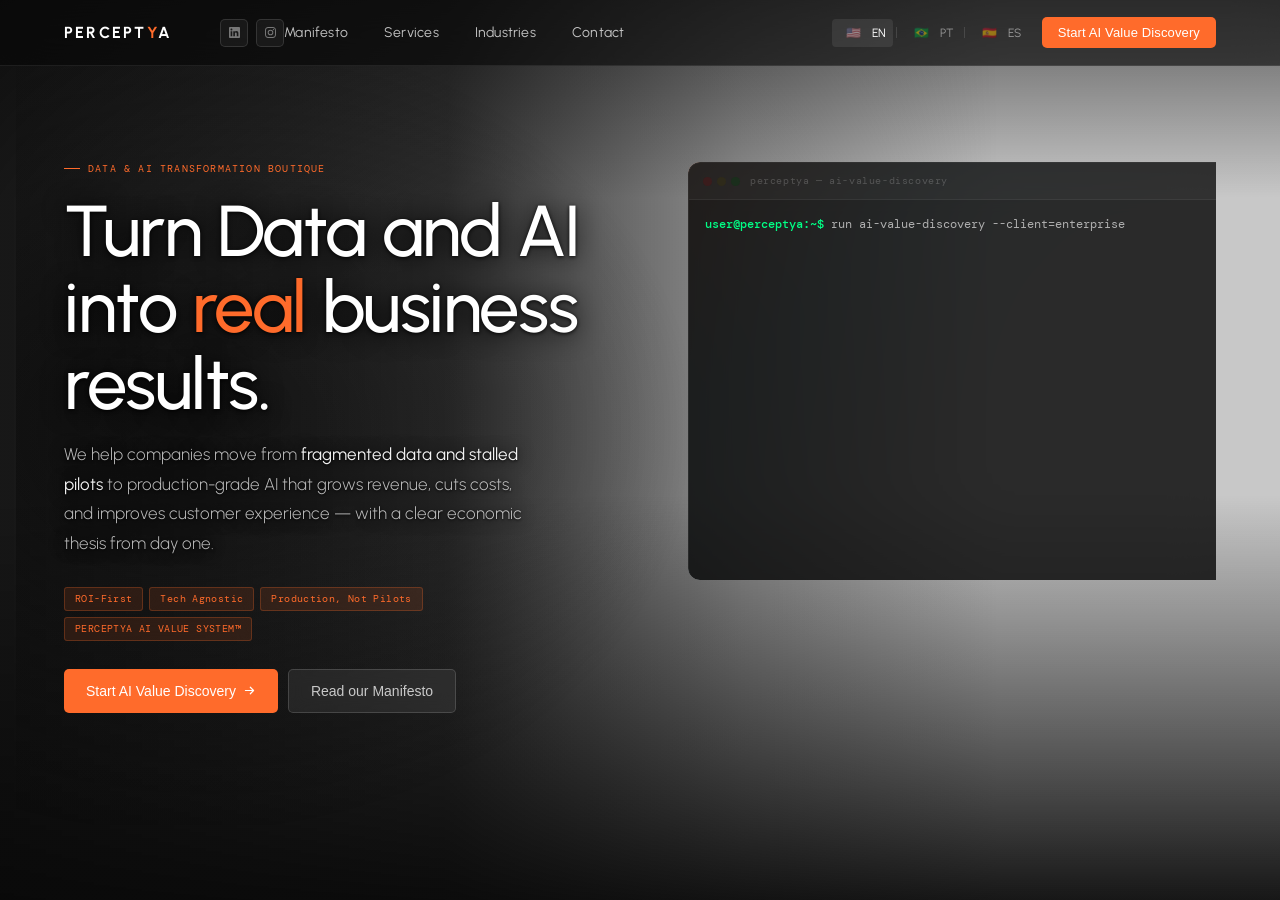
==== index.html @ fe033a58 "chore: initial commit - perceptya website" ====
<!DOCTYPE html>
<html lang="en">
<head>
<meta charset="UTF-8">
<meta name="viewport" content="width=device-width, initial-scale=1.0">
<title>Perceptya — Data & AI Transformation</title>
<!-- TODO: Add favicon: <link rel="icon" href="assets/img/favicon.ico"> -->
<link rel="preconnect" href="https://fonts.googleapis.com">
<link href="https://fonts.googleapis.com/css2?family=Urbanist:wght@300;400;500;600;700;800&family=DM+Mono:wght@300;400;500&display=swap" rel="stylesheet">
<style>

/* ═══════════════════════════════════════════
   TOKENS
═══════════════════════════════════════════ */
*, *::before, *::after { box-sizing: border-box; margin: 0; padding: 0; }

:root {
  --orange:        #FF6B2B;
  --orange-dim:    #e05a20;
  --orange-glow:   rgba(255,107,43,0.12);
  --orange-border: rgba(255,107,43,0.25);
  --white:         #ffffff;
  --muted:         #888;
  --border:        rgba(255,255,255,0.08);
  --border2:       rgba(255,255,255,0.12);
  --green-term:    #00FF85;
  --cyan-term:     #00D4FF;
  --font:          'Urbanist', sans-serif;
  --mono:          'DM Mono', monospace;
  --header-h:      58px;
  --max-w:         1440px;
  --pad-x:         24px;
}

html, body {
  height: 100%;
  background: #080808 !important;
  color-scheme: dark;
  overflow-x: hidden;
}

body {
  font-family: var(--font);
  -webkit-font-smoothing: antialiased;
  background: #080808 !important;
}

/* ═══════════════════════════════════════════
   CONTAINER — max 1440px, left-anchored
═══════════════════════════════════════════ */
.container {
  width: 100%;
  max-width: var(--max-w);
  margin: 0 auto;
  padding: 0 var(--pad-x);
}

/* ═══════════════════════════════════════════
   VIDEO BACKGROUND
═══════════════════════════════════════════ */
.video-bg {
  position: fixed;
  inset: 0;
  z-index: 0;
  overflow: hidden;
  background: #080808;
}

/*
  iframe cover technique:
  Since iframes ignore object-fit, we simulate "cover" by making the
  iframe always larger than the viewport, maintaining the video's 16:9
  aspect ratio, then centering it. JS recalculates on resize.
*/
.video-bg iframe {
  position: absolute;
  border: none;
  pointer-events: none;
  /* Initial values overridden by JS — just a safe default */
  top: 50%; left: 50%;
  transform: translate(-50%, -50%);
}

/* Dark overlay */
.video-bg::after {
  content: '';
  position: absolute;
  inset: 0;
  background:
    /* Bottom fade */
    linear-gradient(to top,    rgba(8,8,8,0.92) 0%,   transparent 45%),
    /* LEFT text zone — strong dark band where copy lives */
    linear-gradient(to right,  rgba(8,8,8,0.92) 0%,   rgba(8,8,8,0.78) 35%, rgba(8,8,8,0.30) 58%, transparent 78%),
    /* Top fade */
    linear-gradient(to bottom, rgba(8,8,8,0.55) 0%,   transparent 22%),
    /* Base tint */
    rgba(8,8,8,0.22);
  /* Mobile override applied via separate rule below */
  z-index: 1;
  pointer-events: none;
}

/* Text shield on hero-copy — all screen sizes */
.hero-copy::before {
  content: '';
  position: absolute;
  inset: -32px -48px -32px -48px;
  background: radial-gradient(ellipse at 25% 50%, rgba(8,8,8,0.65) 0%, transparent 72%);
  z-index: -1;
  pointer-events: none;
}

/* Mobile: even stronger overlay */
@media (max-width: 767px) {
  .video-bg::after {
    background:
      linear-gradient(to top,    rgba(8,8,8,0.96) 0%, rgba(8,8,8,0.82) 30%, rgba(8,8,8,0.40) 60%, transparent 80%),
      rgba(8,8,8,0.45);
  }
  .hero-copy::before {
    inset: -20px;
    background: radial-gradient(ellipse at 30% 50%, rgba(8,8,8,0.65) 0%, transparent 75%);
  }
}

/* ═══════════════════════════════════════════
   HEADER
═══════════════════════════════════════════ */
header {
  position: fixed;
  top: 0; left: 0; right: 0;
  z-index: 200;
  height: var(--header-h);
  border-bottom: 1px solid var(--border);
  background: rgba(8,8,8,0.60);
  backdrop-filter: blur(20px);
  -webkit-backdrop-filter: blur(20px);
}

/* Inner wrapper respects max-width */
.header-inner {
  max-width: var(--max-w);
  margin: 0 auto;
  padding: 0 var(--pad-x);
  height: 100%;
  display: flex;
  align-items: center;
  justify-content: space-between;
}

.header-left {
  display: flex;
  align-items: center;
  gap: 14px;
}

.nav-logo {
  font-family: var(--font);
  font-weight: 700;
  font-size: 16px;
  letter-spacing: 0.14em;
  color: var(--white);
  text-decoration: none;
  flex-shrink: 0;
}
.nav-logo span { color: var(--orange); }

.social-icons { display: none; align-items: center; gap: 8px; }
.social-icons a {
  display: flex; align-items: center; justify-content: center;
  width: 28px; height: 28px;
  border-radius: 5px;
  border: 1px solid rgba(255,255,255,0.12);
  background: rgba(255,255,255,0.05);
  color: #777;
  text-decoration: none;
  transition: all .18s;
}
.social-icons a:hover { border-color: var(--orange); color: var(--orange); }
.social-icons svg { width: 11px; height: 11px; fill: currentColor; display: block; }

/* Desktop nav */
.desktop-nav { display: none; }
.desktop-nav a {
  font-size: 14px; font-weight: 400;
  color: rgba(255,255,255,0.75);
  text-decoration: none; letter-spacing: .015em;
  transition: color .18s;
}
.desktop-nav a:hover { color: var(--white); }

.desktop-right { display: none; align-items: center; gap: 14px; }

/* Lang toggle */
.lang-toggle { display: flex; align-items: center; gap: 2px; }
.lang-toggle span {
  font-size: 12px; color: rgba(255,255,255,0.5);
  cursor: pointer; padding: 4px 7px; border-radius: 4px;
  display: flex; align-items: center; gap: 4px;
  transition: all .15s; white-space: nowrap;
}
.lang-toggle span .flag { font-size: 12px; line-height: 1; }
.lang-toggle span.active { color: var(--white); background: rgba(255,255,255,.08); }
.lang-toggle span:hover:not(.active) { color: rgba(255,255,255,0.75); }
.lang-sep { width: 1px; height: 11px; background: rgba(255,255,255,0.12); margin: 0 1px; }

.btn-nav {
  font-size: 13px; font-weight: 500;
  color: #fff; background: var(--orange); border: none;
  padding: 8px 16px; border-radius: 5px; cursor: pointer;
  letter-spacing: .01em; white-space: nowrap;
  transition: background .2s, box-shadow .2s, transform .2s;
}
.btn-nav:hover { background: var(--orange-dim); transform: translateY(-1px); box-shadow: 0 4px 14px rgba(255,107,43,.3); }

/* Hamburger */
.hamburger {
  display: flex; flex-direction: column; justify-content: center;
  gap: 5px; width: 34px; height: 34px; padding: 5px;
  background: none; border: none; cursor: pointer; z-index: 2;
}
.hamburger span {
  display: block; height: 1.5px;
  background: rgba(255,255,255,0.85); border-radius: 2px;
  transition: all .25s ease;
}
.hamburger.open span:nth-child(1) { transform: translateY(6.5px) rotate(45deg); }
.hamburger.open span:nth-child(2) { opacity: 0; }
.hamburger.open span:nth-child(3) { transform: translateY(-6.5px) rotate(-45deg); }

/* Mobile drawer */
.mobile-nav {
  display: none; position: fixed;
  top: var(--header-h); left: 0; right: 0;
  background: rgba(8,8,8,0.97);
  backdrop-filter: blur(24px); -webkit-backdrop-filter: blur(24px);
  border-bottom: 1px solid var(--border);
  padding: 20px 20px 28px;
  z-index: 190; flex-direction: column; gap: 2px;
}
.mobile-nav.open { display: flex; }
.mobile-nav a {
  font-size: 17px; font-weight: 400;
  color: rgba(255,255,255,0.85); text-decoration: none;
  padding: 13px 6px; border-bottom: 1px solid var(--border);
  transition: color .15s;
}
.mobile-nav a:last-of-type { border-bottom: none; }
.mobile-nav a:hover { color: var(--white); }
.mobile-nav-footer {
  display: flex; align-items: center;
  justify-content: space-between;
  margin-top: 20px; padding-top: 20px;
  border-top: 1px solid var(--border);
}

/* ═══════════════════════════════════════════
   HERO — MOBILE BASE
═══════════════════════════════════════════ */
.hero {
  position: relative;
  z-index: 1;
  min-height: 100svh;
  padding-top: var(--header-h);
}

/* Inner container holds copy (+ terminal on desktop) */
.hero-inner {
  max-width: var(--max-w);
  margin: 0 auto;
  padding: 0 var(--pad-x);
  min-height: calc(100svh - var(--header-h));
  display: flex;
  flex-direction: column;
}

/* Copy block */
.hero-copy {
  position: relative;   /* needed for ::before text shield */
  padding: 40px 0 40px;
  display: flex;
  flex-direction: column;
  flex-shrink: 0;
}

.eyebrow {
  display: inline-flex; align-items: center; gap: 8px;
  font-family: var(--mono); font-size: 10px;
  color: var(--orange); letter-spacing: .12em; text-transform: uppercase;
  margin-bottom: 18px;
  opacity: 0; animation: fadeUp .5s ease forwards .1s;
}
.eyebrow::before {
  content: ''; display: block;
  width: 16px; height: 1px; background: var(--orange);
}

h1 {
  font-weight: 500;
  font-size: clamp(36px, 10vw, 72px);
  line-height: 1.06;
  letter-spacing: -.02em;
  color: #ffffff;
  margin-bottom: 18px;
  text-shadow: 0 2px 24px rgba(0,0,0,0.95), 0 1px 4px rgba(0,0,0,0.9);
  opacity: 0; animation: fadeUp .55s ease forwards .2s;
}
h1 em { font-style: normal; color: var(--orange); }

.hero-sub {
  font-size: clamp(14px, 4vw, 17px);
  font-weight: 300; line-height: 1.75;
  color: rgba(255,255,255,0.72);
  max-width: 480px;
  margin-bottom: 28px;
  text-shadow: 0 1px 16px rgba(0,0,0,0.98), 0 1px 3px rgba(0,0,0,0.95);
  opacity: 0; animation: fadeUp .55s ease forwards .32s;
}
.hero-sub strong { color: rgba(255,255,255,0.95); font-weight: 400; }

.pills {
  display: flex; flex-wrap: wrap; gap: 6px;
  margin-bottom: 28px;
  opacity: 0; animation: fadeUp .55s ease forwards .42s;
}
.pill {
  font-family: var(--mono); font-size: 9.5px;
  color: var(--orange); background: var(--orange-glow);
  border: 1px solid var(--orange-border);
  padding: 5px 10px; border-radius: 3px;
  letter-spacing: .04em; white-space: nowrap;
  backdrop-filter: blur(8px);
}

.ctas {
  display: flex; gap: 10px; flex-wrap: wrap;
  opacity: 0; animation: fadeUp .55s ease forwards .50s;
}
.btn-primary {
  font-size: 14px; font-weight: 500;
  color: #fff; background: var(--orange); border: none;
  padding: 13px 22px; border-radius: 5px; cursor: pointer;
  display: flex; align-items: center; gap: 7px;
  transition: all .2s; white-space: nowrap;
}
.btn-primary:hover { background: var(--orange-dim); transform: translateY(-1px); box-shadow: 0 8px 24px rgba(255,107,43,.35); }
.btn-primary svg { width: 13px; height: 13px; flex-shrink: 0; transition: transform .2s; }
.btn-primary:hover svg { transform: translateX(3px); }

.btn-secondary {
  font-size: 14px; font-weight: 400;
  color: rgba(255,255,255,0.75);
  background: rgba(255,255,255,0.07);
  border: 1px solid rgba(255,255,255,0.15);
  padding: 13px 22px; border-radius: 5px; cursor: pointer;
  white-space: nowrap;
  backdrop-filter: blur(8px);
  transition: all .2s;
}
.btn-secondary:hover { color: var(--white); border-color: rgba(255,255,255,0.3); background: rgba(255,255,255,0.12); }

/* ── Terminal — offset right, bleeds ─── */
.hero-terminal {
  display: none;
}

.terminal-wrapper {
  width: 100%;
  margin-right: -20px;
  border-radius: 10px 0 0 0;
  overflow: hidden;
  position: relative;
}
.terminal-wrapper::before {
  content: '';
  position: absolute; inset: -1px;
  background: linear-gradient(135deg, rgba(255,107,43,.15), rgba(0,212,255,.06), transparent 55%);
  border-radius: 10px 0 0 0;
  z-index: -1;
}
.terminal {
  background: rgba(8,8,8,0.82);
  border: 1px solid rgba(255,255,255,0.07);
  border-right: none; border-bottom: none;
  border-radius: 10px 0 0 0;
  font-family: var(--mono);
  line-height: 1.62;
  backdrop-filter: blur(20px);
  -webkit-backdrop-filter: blur(20px);
}
.terminal-bar {
  background: rgba(255,255,255,0.03);
  border-bottom: 1px solid rgba(255,255,255,0.06);
  padding: 10px 14px;
  display: flex; align-items: center; gap: 10px;
}
.dots { display: flex; gap: 5px; }
.dot  { width: 9px; height: 9px; border-radius: 50%; }
.dot-r { background: #3a1c1c; } .dot-y { background: #2e2a1a; } .dot-g { background: #1a2e1c; }
.terminal-title { font-size: 10px; color: rgba(255,255,255,0.2); letter-spacing: .06em; }

.terminal-body {
  padding: 16px 16px 20px;
  font-size: 11.5px;
  overflow-x: auto;
}
.t-line { display: flex; align-items: flex-start; min-height: 19px; opacity: 0; transition: opacity .12s; white-space: nowrap; }
.t-line.visible { opacity: 1; }
.t-blank { height: 8px; opacity: 1 !important; }
.t-prompt  { color: var(--green-term); margin-right: 7px; flex-shrink: 0; font-weight: 500; }
.t-cmd     { color: #b0b0b0; }
.t-section { color: var(--cyan-term); font-weight: 500; }
.t-check   { color: var(--green-term); margin-right: 5px; flex-shrink: 0; }
.t-label   { color: #4a4a4a; }
.t-value   { color: rgba(255,255,255,0.85); }
.t-accent  { color: var(--green-term); font-weight: 500; }
.t-success { color: var(--green-term); font-weight: 500; }
.t-output  { color: #333; }
.t-output-val { color: #555; }
.cursor {
  display: inline-block; width: 7px; height: 12px;
  background: var(--green-term); vertical-align: middle;
  margin-left: 2px; animation: blink 1.1s step-end infinite;
}

/* ═══════════════════════════════════════════
   ANIMATIONS
═══════════════════════════════════════════ */
@keyframes fadeUp  { from { opacity:0; transform:translateY(16px); } to { opacity:1; transform:translateY(0); } }
@keyframes fadeIn  { from { opacity:0; } to { opacity:1; } }
@keyframes blink   { 0%,100% { opacity:1; } 50% { opacity:0; } }

/* ═══════════════════════════════════════════
   sm — 480px+
═══════════════════════════════════════════ */
@media (min-width: 480px) {
  :root { --pad-x: 32px; }
  .social-icons { display: flex; }
}

/* ═══════════════════════════════════════════
   md — 768px+  →  Desktop 2-col
═══════════════════════════════════════════ */
@media (min-width: 768px) {
  :root { --header-h: 66px; --pad-x: 48px; }

  /* Header: logo + nav LEFT, lang + cta RIGHT */
  .header-inner { justify-content: flex-start; gap: 0; }
  .header-left  { gap: 48px; } /* logo sits beside nav links */
  .hamburger    { display: none; }
  .mobile-nav   { display: none !important; }
  .desktop-nav  { display: flex; align-items: center; gap: 36px; }
  .desktop-right {
    display: flex;
    margin-left: auto; /* push to right edge of container */
  }

  /* Hero inner: 2 columns, align children to TOP */
  .hero-inner {
    display: grid;
    grid-template-columns: 1fr 1fr;
    align-items: start;          /* TOP alignment */
    padding-top: 0;
  }

  .hero-copy {
    padding: 72px 48px 80px 0;   /* top padding sets the start line */
    grid-column: 1;
  }

  .hero-terminal {
    display: flex;
    grid-column: 2;
    padding-top: 72px;           /* same as hero-copy top padding → aligned */
    padding-left: 36px;
    align-items: flex-start;
    opacity: 0; animation: fadeIn .7s ease forwards .55s;
  }

  .terminal-wrapper { border-radius: 12px 0 0 12px; margin-right: -48px; }
  .terminal         { border-radius: 12px 0 0 12px; font-size: 12.5px; }
  .terminal-body    { min-height: 320px; }

  /* Desktop: coverVideo() JS handles sizing at all resolutions */
}

/* ═══════════════════════════════════════════
   lg — 1024px+
═══════════════════════════════════════════ */
@media (min-width: 1024px) {
  :root { --pad-x: 56px; }
  .hero-copy    { padding: 88px 56px 80px 0; }
  .hero-terminal { padding-top: 88px; padding-left: 48px; }
  .terminal-wrapper { margin-right: -56px; }
  .terminal { font-size: 13px; }
  .terminal-body { min-height: 380px; }
}

/* ═══════════════════════════════════════════
   xl — 1280px+ (near max-width)
═══════════════════════════════════════════ */
@media (min-width: 1280px) {
  :root { --pad-x: 64px; }
  .hero-copy    { padding-top: 96px; }
  .hero-terminal { padding-top: 96px; }
}

</style>
</head>
<body>

<!-- ═══════════════════════════════════
     VIDEO BACKGROUND
═══════════════════════════════════ -->
<div class="video-bg">
  <iframe
    src="https://player.cloudinary.com/embed/?cloud_name=dklf3lssu&public_id=gemini_generated_video_C2BF10B3_wndj7w&autoplay=true&loop=true&muted=true&controls=false&showLogo=false&showInfo=false&fluid=true&aspectRatio=16:9"
    allow="autoplay; fullscreen; encrypted-media"
    allowfullscreen
    frameborder="0"
    scrolling="no"
  ></iframe>
</div>

<!-- ═══════════════════════════════════
     HEADER
═══════════════════════════════════ -->
<header>
<div class="header-inner">
  <div class="header-left">
    <a href="#" class="nav-logo">PERCEPT<span>Y</span>A</a>
    <div class="social-icons">
      <a href="#" title="LinkedIn" target="_blank">
        <svg viewBox="0 0 24 24"><path d="M20.447 20.452h-3.554v-5.569c0-1.328-.027-3.037-1.852-3.037-1.853 0-2.136 1.445-2.136 2.939v5.667H9.351V9h3.414v1.561h.046c.477-.9 1.637-1.85 3.37-1.85 3.601 0 4.267 2.37 4.267 5.455v6.286zM5.337 7.433a2.062 2.062 0 0 1-2.063-2.065 2.064 2.064 0 1 1 2.063 2.065zm1.782 13.019H3.555V9h3.564v11.452zM22.225 0H1.771C.792 0 0 .774 0 1.729v20.542C0 23.227.792 24 1.771 24h20.451C23.2 24 24 23.227 24 22.271V1.729C24 .774 23.2 0 22.222 0h.003z"/></svg>
      </a>
      <a href="#" title="Instagram" target="_blank">
        <svg viewBox="0 0 24 24"><path d="M12 2.163c3.204 0 3.584.012 4.85.07 3.252.148 4.771 1.691 4.919 4.919.058 1.265.069 1.645.069 4.849 0 3.205-.012 3.584-.069 4.849-.149 3.225-1.664 4.771-4.919 4.919-1.266.058-1.644.07-4.85.07-3.204 0-3.584-.012-4.849-.07-3.26-.149-4.771-1.699-4.919-4.92-.058-1.265-.07-1.644-.07-4.849 0-3.204.013-3.583.07-4.849.149-3.227 1.664-4.771 4.919-4.919 1.266-.057 1.645-.069 4.849-.069zM12 0C8.741 0 8.333.014 7.053.072 2.695.272.273 2.69.073 7.052.014 8.333 0 8.741 0 12c0 3.259.014 3.668.072 4.948.2 4.358 2.618 6.78 6.98 6.98C8.333 23.986 8.741 24 12 24c3.259 0 3.668-.014 4.948-.072 4.354-.2 6.782-2.618 6.979-6.98.059-1.28.073-1.689.073-4.948 0-3.259-.014-3.667-.072-4.947-.196-4.354-2.617-6.78-6.979-6.98C15.668.014 15.259 0 12 0zm0 5.838a6.162 6.162 0 1 0 0 12.324 6.162 6.162 0 0 0 0-12.324zM12 16a4 4 0 1 1 0-8 4 4 0 0 1 0 8zm6.406-11.845a1.44 1.44 0 1 0 0 2.881 1.44 1.44 0 0 0 0-2.881z"/></svg>
      </a>
    </div>
  </div>

  <nav class="desktop-nav">
    <a href="#">Manifesto</a>
    <a href="#">Services</a>
    <a href="#">Industries</a>
    <a href="#">Contact</a>
  </nav>

  <div class="desktop-right">
    <div class="lang-toggle">
      <span class="active"><span class="flag">🇺🇸</span> EN</span>
      <div class="lang-sep"></div>
      <span><span class="flag">🇧🇷</span> PT</span>
      <div class="lang-sep"></div>
      <span><span class="flag">🇪🇸</span> ES</span>
    </div>
    <button class="btn-nav">Start AI Value Discovery</button>
  </div>

  <button class="hamburger" id="burger" aria-label="Menu">
    <span></span><span></span><span></span>
  </button>
</div><!-- /.header-inner -->
</header>

<!-- Mobile drawer -->
<div class="mobile-nav" id="mobileNav">
  <a href="#">Manifesto</a>
  <a href="#">Services</a>
  <a href="#">Industries</a>
  <a href="#">Contact</a>
  <div class="mobile-nav-footer">
    <div class="lang-toggle">
      <span class="active"><span class="flag">🇺🇸</span> EN</span>
      <div class="lang-sep"></div>
      <span><span class="flag">🇧🇷</span> PT</span>
      <div class="lang-sep"></div>
      <span><span class="flag">🇪🇸</span> ES</span>
    </div>
    <button class="btn-nav">Start Journey</button>
  </div>
</div>

<!-- ═══════════════════════════════════
     HERO
═══════════════════════════════════ -->
<section class="hero">
<div class="hero-inner">

  <!-- Copy -->
  <div class="hero-copy">
    <div class="eyebrow">Data &amp; AI Transformation Boutique</div>

    <h1>Turn Data and AI into <em>real</em> business results.</h1>

    <p class="hero-sub">
      We help companies move from <strong>fragmented data and stalled pilots</strong>
      to production-grade AI that grows revenue, cuts costs, and improves customer experience —
      with a clear economic thesis from day one.
    </p>

    <div class="pills">
      <span class="pill">ROI-First</span>
      <span class="pill">Tech Agnostic</span>
      <span class="pill">Production, Not Pilots</span>
      <span class="pill">PERCEPTYA AI VALUE SYSTEM™</span>
    </div>

    <div class="ctas">
      <button class="btn-primary">
        Start AI Value Discovery
        <svg viewBox="0 0 16 16" fill="none">
          <path d="M3 8h10M9 4l4 4-4 4" stroke="currentColor" stroke-width="1.5" stroke-linecap="round" stroke-linejoin="round"/>
        </svg>
      </button>
      <button class="btn-secondary">Read our Manifesto</button>
    </div>
  </div>

  <!-- Terminal — bleeding right -->
  <div class="hero-terminal">
    <div class="terminal-wrapper">
      <div class="terminal">
        <div class="terminal-bar">
          <div class="dots">
            <div class="dot dot-r"></div>
            <div class="dot dot-y"></div>
            <div class="dot dot-g"></div>
          </div>
          <span class="terminal-title">perceptya — ai-value-discovery</span>
        </div>
        <div class="terminal-body" id="termBody"></div>
      </div>
    </div>
  </div>

</div><!-- /.hero-inner -->
</section>

<script>
/* ── Hamburger ─────────────────────────────────────────────── */
const burger    = document.getElementById('burger');
const mobileNav = document.getElementById('mobileNav');
burger.addEventListener('click', () => {
  const open = mobileNav.classList.toggle('open');
  burger.classList.toggle('open', open);
});

/* ── Terminal ──────────────────────────────────────────────── */
const LINES = [
  { type:'prompt',  text:'run ai-value-discovery --client=enterprise' },
  { type:'blank' },
  { type:'section', text:'> Initializing PERCEPTYA AI VALUE SYSTEM™...' },
  { type:'blank' },
  { type:'section', text:'> Phase 1: AI Value Discovery' },
  { type:'check',   label:'Executive alignment',    value:'complete' },
  { type:'check',   label:'AI Maturity Score',      value:'2.4 / 5.0', accent:'→ gap analysis ready' },
  { type:'check',   label:'Use cases identified',   value:'23' },
  { type:'check',   label:'Top 7 prioritized',      value:'by economic impact' },
  { type:'check',   label:'Financial Impact Model', value:'$4.2M', accent:'(12 months)' },
  { type:'check',   label:'Architecture Blueprint', value:'Data Foundation + Agent Layer' },
  { type:'check',   label:'18-month Roadmap',       value:'sequenced · costed · board-ready' },
  { type:'blank' },
  { type:'success', text:'SUCCESS: AI Value Discovery complete.' },
  { type:'output',  label:'Output →', value:'Roadmap_v1.pdf | Impact_Model.xlsx' },
  { type:'blank' },
  { type:'cursor',  text:'> Ready to industrialize. Run Phase 2? [Y/n]: ' },
];

const body = document.getElementById('termBody');
let cur = 0;

function build(d) {
  const el = document.createElement('div');
  el.className = 't-line';
  if (d.type === 'blank')    { el.className = 't-line t-blank'; return el; }
  if (d.type === 'prompt')   el.innerHTML = `<span class="t-prompt">user@perceptya:~$</span><span class="t-cmd"> ${d.text}</span>`;
  else if (d.type === 'section') el.innerHTML = `<span class="t-section">${d.text}</span>`;
  else if (d.type === 'check') {
    let h = `<span class="t-check">  [✓]</span><span class="t-label"> ${d.label}: </span><span class="t-value">${d.value}</span>`;
    if (d.accent) h += `<span class="t-accent"> ${d.accent}</span>`;
    el.innerHTML = h;
  }
  else if (d.type === 'success') el.innerHTML = `<span class="t-success">  ${d.text}</span>`;
  else if (d.type === 'output')  el.innerHTML = `<span class="t-output">  ${d.label} </span><span class="t-output-val">${d.value}</span>`;
  else if (d.type === 'cursor')  el.innerHTML = `<span class="t-section">${d.text}</span><span class="cursor"></span>`;
  return el;
}

function next() {
  if (cur >= LINES.length) { setTimeout(restart, 5000); return; }
  const d  = LINES[cur++];
  const el = build(d);
  body.appendChild(el);
  requestAnimationFrame(() => el.classList.add('visible'));
  const delay = d.type==='blank'?55 : d.type==='prompt'?420 : d.type==='success'?300 : d.type==='cursor'?0 : 120;
  setTimeout(next, delay);
}

function restart() {
  body.querySelectorAll('.t-line').forEach(l => { l.style.transition='opacity .3s'; l.style.opacity='0'; });
  setTimeout(() => { body.innerHTML=''; cur=0; setTimeout(next,400); }, 480);
}

setTimeout(next, 900);

/* ── Video cover ────────────────────────────────────────────────────
   Makes the Cloudinary iframe behave like object-fit:cover
   Video aspect ratio: 16:9
─────────────────────────────────────────────────────────────────── */
(function coverVideo() {
  const RATIO = 16 / 9;
  const iframe = document.querySelector('.video-bg iframe');
  if (!iframe) return;

  function resize() {
    const vw = window.innerWidth;
    const vh = window.innerHeight;
    let w, h;

    if (vw / vh > RATIO) {
      // Viewport is wider than 16:9 — fit width, overflow height
      w = vw;
      h = vw / RATIO;
    } else {
      // Viewport is taller than 16:9 (portrait / mobile) — fit height
      h = vh;
      w = vh * RATIO;
    }

    // Add 2px safety margin to avoid sub-pixel gaps
    w = Math.ceil(w) + 2;
    h = Math.ceil(h) + 2;

    iframe.style.width  = w + 'px';
    iframe.style.height = h + 'px';
    iframe.style.top    = Math.round((vh - h) / 2) + 'px';
    iframe.style.left   = Math.round((vw - w) / 2) + 'px';
    iframe.style.transform = 'none';
  }

  resize();
  window.addEventListener('resize', resize);
})();
</script>


<!-- ════════════════════════════════════════════════════
  📌 SECTION 4.2 — THE PROBLEM WE SOLVE
  Brief: "Why AI Initiatives Stall"
  H: "Most organizations have the ambition. Few have the foundation."
  Body: 4 pain-point cards (2×2 grid), dark cards with orange left-border
  Status: TO BUILD
════════════════════════════════════════════════════ -->
<section class="section" id="problem" style="display:none;">
  <!-- TODO -->
</section>


<!-- ════════════════════════════════════════════════════
  📌 SECTION 4.3 — OUR METHODOLOGY
  Brief: "The Perceptya AI Value System™"
  H: "A structured path from data chaos to AI that earns its place on the P&L."
  Body: Phase 1 (6–10 wks) + Phase 2 (modular 3–12+ mo) visual timeline/2-col
  CTA: "Explore the full methodology →" → services.html
  Status: TO BUILD
════════════════════════════════════════════════════ -->
<section class="section" id="methodology" style="display:none;">
  <!-- TODO -->
</section>


<!-- ════════════════════════════════════════════════════
  📌 SECTION 4.4 — PROPRIETARY ACCELERATORS
  Brief: "Built to move faster. Designed to reduce risk."
  Body: 4 accelerator cards (same content mirrored on services.html §6.4)
  Status: TO BUILD
════════════════════════════════════════════════════ -->
<section class="section" id="accelerators" style="display:none;">
  <!-- TODO -->
</section>


<!-- ════════════════════════════════════════════════════
  📌 SECTION 4.5 — DIFFERENTIALS
  Brief: 9 proprietary differentials (locked copy, do not rewrite)
  Layout: grid of 9 cards or numbered list
  Status: TO BUILD
════════════════════════════════════════════════════ -->
<section class="section" id="differentials" style="display:none;">
  <!-- TODO -->
</section>


<!-- ════════════════════════════════════════════════════
  📌 SECTION 4.6 — INDUSTRIES SNAPSHOT
  Brief: 6 sectors — Retail, Financial Services, Logistics,
         Manufacturing, Healthcare, B2B/SaaS
  Layout: horizontal tabs or 3×2 grid teaser → links to industries.html
  Status: TO BUILD
════════════════════════════════════════════════════ -->
<section class="section" id="industries" style="display:none;">
  <!-- TODO -->
</section>


<!-- ════════════════════════════════════════════════════
  📌 SECTION 4.7 — DELIVERY MODEL
  Brief: "How we engage"
  Body: 3 tracks — Discovery / Industrialization / PODs
  Status: TO BUILD
════════════════════════════════════════════════════ -->
<section class="section" id="delivery" style="display:none;">
  <!-- TODO -->
</section>


<!-- ════════════════════════════════════════════════════
  📌 SECTION 4.8 — HOME CTA STRIP
  Brief: Final CTA before footer
  H: "Ready to find out where AI creates real value for your business?"
  CTA: "Start AI Value Discovery →" → contact.html
  Secondary: "Read our Manifesto →" → manifesto.html
  Status: TO BUILD
════════════════════════════════════════════════════ -->
<section class="section" id="cta-strip" style="display:none;">
  <!-- TODO -->
</section>

</body>
</html>
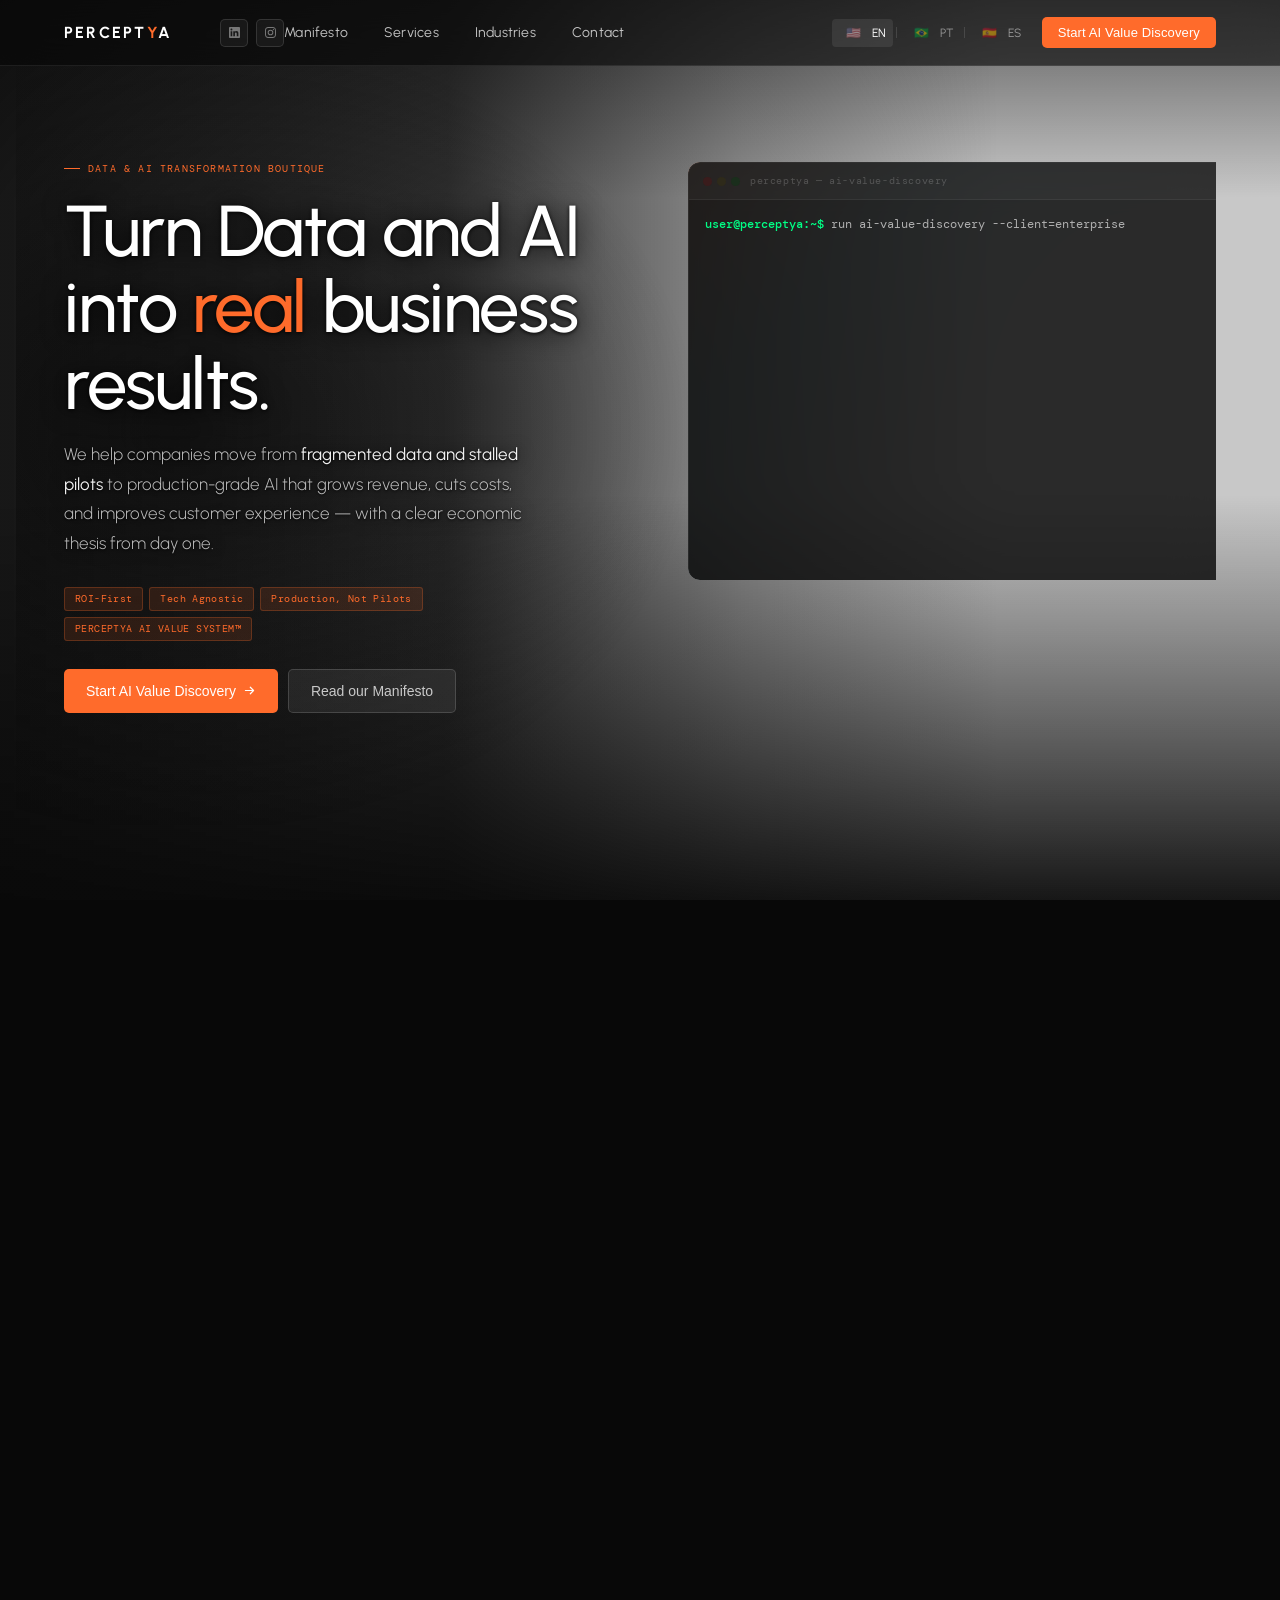
==== commit f4e2fd33: "Update index.html and add .claude config" ====
--- a/index.html
+++ b/index.html
@@ -429,6 +429,322 @@
 @keyframes fadeUp  { from { opacity:0; transform:translateY(16px); } to { opacity:1; transform:translateY(0); } }
 @keyframes fadeIn  { from { opacity:0; } to { opacity:1; } }
 @keyframes blink   { 0%,100% { opacity:1; } 50% { opacity:0; } }
+
+/* ═══════════════════════════════════════════
+   CONTENT SECTIONS — sits on top of hero video
+═══════════════════════════════════════════ */
+.content-sections {
+  position: relative;
+  z-index: 2;
+  background: #080808;
+}
+
+/* ── Section base patterns ─────────────────── */
+.section {
+  padding: 96px 0;
+}
+.section-label {
+  font-family: var(--mono); font-size: 10px; color: var(--orange);
+  letter-spacing: .12em; text-transform: uppercase;
+  display: inline-flex; align-items: center; gap: 8px;
+  margin-bottom: 16px;
+}
+.section-label::before {
+  content: ''; display: block;
+  width: 16px; height: 1px; background: var(--orange);
+}
+.section-headline {
+  font-weight: 500;
+  font-size: clamp(28px, 4vw, 48px);
+  line-height: 1.1; letter-spacing: -.02em;
+  color: var(--white); margin-bottom: 16px;
+}
+.section-headline em { font-style: normal; color: var(--orange); }
+.section-sub {
+  font-size: 17px; font-weight: 300; line-height: 1.75;
+  color: rgba(255,255,255,0.65);
+  max-width: 620px; margin-bottom: 48px;
+}
+
+/* ── Grid utilities ────────────────────────── */
+.grid-2 { display: grid; grid-template-columns: repeat(2, 1fr); gap: 24px; }
+.grid-3 { display: grid; grid-template-columns: repeat(3, 1fr); gap: 24px; }
+
+/* ── Cards ─────────────────────────────────── */
+.card {
+  background: var(--bg2, #0f0f0f);
+  border: 1px solid var(--border);
+  border-radius: 8px; padding: 32px;
+  transition: border-color .2s;
+}
+.card:hover { border-color: var(--border2); }
+.card-accent { border-left: 2px solid var(--orange); }
+
+/* ── §4.2 — Problem Cards ──────────────────── */
+.problem-icon {
+  width: 40px; height: 40px;
+  display: flex; align-items: center; justify-content: center;
+  border-radius: 8px;
+  background: var(--orange-glow);
+  border: 1px solid var(--orange-border);
+  margin-bottom: 20px;
+  flex-shrink: 0;
+}
+.problem-icon svg {
+  width: 18px; height: 18px;
+  stroke: var(--orange); fill: none;
+  stroke-width: 1.5; stroke-linecap: round; stroke-linejoin: round;
+}
+.card-title {
+  font-size: 17px; font-weight: 500;
+  color: var(--white);
+  margin-bottom: 8px;
+}
+.card-body {
+  font-size: 15px; font-weight: 300;
+  line-height: 1.65;
+  color: var(--muted);
+}
+
+/* ── Scroll reveal ─────────────────────────── */
+.reveal { opacity: 0; transform: translateY(20px); transition: opacity .6s ease, transform .6s ease; }
+.reveal.visible { opacity: 1; transform: translateY(0); }
+.reveal-d1 { transition-delay: .08s; }
+.reveal-d2 { transition-delay: .16s; }
+.reveal-d3 { transition-delay: .24s; }
+.reveal-d4 { transition-delay: .32s; }
+
+@media (max-width: 767px) {
+  .section { padding: 64px 0; }
+  .grid-2 { grid-template-columns: 1fr; }
+}
+
+/* ═══════════════════════════════════════════
+   §4.3 — METHODOLOGY COMPONENT
+═══════════════════════════════════════════ */
+#methodology {
+  background: #0b0b0b;
+  border-top: 1px solid var(--border);
+  border-bottom: 1px solid var(--border);
+}
+
+/* System title bar */
+.meth-system-eyebrow {
+  display: flex; align-items: center; justify-content: space-between;
+  flex-wrap: wrap; gap: 16px;
+  margin-bottom: 40px;
+}
+
+/* Pipeline wrapper */
+.meth-pipeline {
+  display: flex; align-items: stretch; gap: 0;
+  margin-bottom: 4px;
+}
+
+/* Phase box */
+.meth-phase {
+  border: 1px solid rgba(255,255,255,0.1);
+  border-radius: 8px; padding: 18px 18px 20px;
+  display: flex; flex-direction: column; gap: 14px;
+  position: relative;
+}
+.meth-phase.ph1 { flex: 4; border-right: none; border-radius: 8px 0 0 8px; }
+.meth-phase.ph2 { flex: 5; border-radius: 0 8px 8px 0; }
+
+/* Phase header */
+.meth-ph-header { display: flex; align-items: center; gap: 10px; }
+.meth-ph-badge {
+  font-family: var(--mono); font-size: 9px; letter-spacing: .1em;
+  color: var(--orange); background: var(--orange-glow);
+  border: 1px solid var(--orange-border);
+  padding: 3px 8px; border-radius: 3px; white-space: nowrap;
+}
+.meth-ph-label {
+  font-family: var(--mono); font-size: 9.5px; letter-spacing: .08em;
+  text-transform: uppercase; color: rgba(255,255,255,0.4); white-space: nowrap;
+}
+.meth-ph-dur {
+  font-family: var(--mono); font-size: 9px; color: var(--muted);
+  margin-left: auto; white-space: nowrap;
+}
+
+/* Phase divider */
+.meth-connector {
+  display: flex; align-items: center; justify-content: center;
+  width: 40px; flex-shrink: 0;
+  background: rgba(255,107,43,0.04);
+  border-top: 1px solid rgba(255,255,255,0.1);
+  border-bottom: 1px solid rgba(255,255,255,0.1);
+}
+.meth-connector svg { width: 20px; height: 20px; }
+
+/* Nodes row */
+.meth-nodes { display: flex; gap: 8px; }
+
+/* Individual node */
+.meth-node {
+  flex: 1; min-width: 0;
+  background: #111; border: 1px solid var(--border);
+  border-radius: 6px; padding: 14px 12px;
+  cursor: pointer; transition: all .2s;
+  display: flex; flex-direction: column; gap: 10px;
+  text-align: left; position: relative;
+}
+.meth-node:hover { border-color: rgba(255,107,43,0.35); background: #141414; }
+.meth-node.active {
+  border-color: var(--orange); background: rgba(255,107,43,0.07);
+  box-shadow: 0 0 24px rgba(255,107,43,0.12);
+}
+/* Active arrow pointer */
+.meth-node.active::after {
+  content: ''; position: absolute;
+  bottom: -9px; left: 50%; transform: translateX(-50%);
+  width: 0; height: 0;
+  border-left: 8px solid transparent; border-right: 8px solid transparent;
+  border-top: 8px solid var(--orange);
+  z-index: 2;
+}
+
+.node-num {
+  font-family: var(--mono); font-size: 9px;
+  color: var(--orange); letter-spacing: .06em;
+}
+.node-icon svg {
+  width: 17px; height: 17px; display: block;
+  stroke: rgba(255,255,255,0.35); fill: none;
+  stroke-width: 1.5; stroke-linecap: round; stroke-linejoin: round;
+  transition: stroke .2s;
+}
+.meth-node:hover .node-icon svg,
+.meth-node.active .node-icon svg { stroke: var(--orange); }
+.node-lbl {
+  font-size: 11px; font-weight: 500; line-height: 1.35;
+  color: rgba(255,255,255,0.6); transition: color .2s;
+}
+.meth-node:hover .node-lbl,
+.meth-node.active .node-lbl { color: var(--white); }
+
+/* ── Detail Panel ─────────────────────────── */
+.meth-detail-wrap {
+  display: none; overflow: hidden;
+  border: 1px solid var(--border); border-radius: 8px;
+  margin-top: 12px;
+}
+.meth-detail-wrap.open { display: block; animation: fadeUp .3s ease forwards; }
+
+/* Panel header */
+.dp-header {
+  display: flex; align-items: center; gap: 14px;
+  padding: 18px 24px; background: #111;
+  border-bottom: 1px solid var(--border);
+}
+.dp-phase-tag {
+  font-family: var(--mono); font-size: 9px; letter-spacing: .1em;
+  color: var(--orange); background: var(--orange-glow);
+  border: 1px solid var(--orange-border);
+  padding: 3px 8px; border-radius: 3px; flex-shrink: 0;
+}
+.dp-title { font-size: 17px; font-weight: 500; color: var(--white); flex: 1; }
+.dp-close {
+  width: 30px; height: 30px; border-radius: 4px;
+  background: none; border: 1px solid var(--border);
+  color: var(--muted); cursor: pointer; flex-shrink: 0;
+  display: flex; align-items: center; justify-content: center;
+  transition: all .2s; font-size: 16px; line-height: 1;
+}
+.dp-close:hover { border-color: var(--border2); color: var(--white); }
+
+/* Panel body — two columns */
+.dp-body { display: grid; grid-template-columns: 1fr 320px; }
+
+/* Left: 4 frames 2×2 */
+.dp-frames {
+  display: grid; grid-template-columns: 1fr 1fr;
+  border-right: 1px solid var(--border);
+}
+.dp-frame {
+  padding: 20px 22px;
+  border-right: 1px solid var(--border);
+  border-bottom: 1px solid var(--border);
+}
+.dp-frame:nth-child(2n) { border-right: none; }
+.dp-frame:nth-child(3),
+.dp-frame:nth-child(4) { border-bottom: none; }
+.frame-tag {
+  font-family: var(--mono); font-size: 9px; color: var(--orange);
+  letter-spacing: .12em; text-transform: uppercase;
+  display: flex; align-items: center; gap: 6px;
+  margin-bottom: 11px;
+}
+.frame-tag::before { content: ''; width: 10px; height: 1px; background: var(--orange); }
+.frame-list { list-style: none; display: flex; flex-direction: column; gap: 5px; }
+.frame-list li {
+  font-size: 12.5px; font-weight: 300; line-height: 1.5;
+  color: rgba(255,255,255,0.65); padding-left: 13px; position: relative;
+}
+.frame-list li::before { content: '·'; position: absolute; left: 0; color: var(--orange); font-weight: 700; }
+.frame-value {
+  font-size: 13.5px; font-weight: 300; line-height: 1.65;
+  color: rgba(255,255,255,0.8);
+}
+.frame-value strong { color: var(--white); font-weight: 500; }
+
+/* Panel CTA bar */
+.dp-cta-bar {
+  display: flex; align-items: center; gap: 12px;
+  padding: 14px 22px; border-top: 1px solid var(--border);
+  background: #0d0d0d; grid-column: 1 / -1;
+}
+.dp-cta-text {
+  font-size: 12px; font-weight: 300; color: var(--muted); flex: 1;
+}
+
+/* Right: mockup panel */
+.dp-mockup {
+  padding: 20px; background: #090909;
+  display: flex; flex-direction: column; gap: 12px;
+}
+.mockup-caption {
+  font-family: var(--mono); font-size: 9px; letter-spacing: .07em;
+  text-transform: uppercase; color: rgba(255,255,255,0.2);
+}
+.mockup-artifact {
+  flex: 1; border: 1px solid var(--border);
+  border-radius: 6px; overflow: hidden; background: #0e0e0e;
+}
+.artifact-chrome {
+  background: #141414; padding: 7px 10px;
+  display: flex; align-items: center; gap: 5px;
+  border-bottom: 1px solid var(--border);
+}
+.a-dot { width: 6px; height: 6px; border-radius: 50%; }
+.a-dot:nth-child(1) { background: #3a1c1c; }
+.a-dot:nth-child(2) { background: #2e2a1a; }
+.a-dot:nth-child(3) { background: #1a2e1c; }
+.artifact-chrome span {
+  font-family: var(--mono); font-size: 8.5px;
+  color: rgba(255,255,255,0.18); margin-left: 6px; letter-spacing: .04em;
+}
+.artifact-inner { padding: 12px; }
+
+/* Responsive — ≤1023px: stacked */
+@media (max-width: 1023px) {
+  .meth-pipeline { flex-direction: column; }
+  .meth-phase.ph1 { border-radius: 8px 8px 0 0; border-right: 1px solid rgba(255,255,255,0.1); border-bottom: none; }
+  .meth-phase.ph2 { border-radius: 0 0 8px 8px; }
+  .meth-connector { width: 100%; height: 36px; }
+  .dp-body { grid-template-columns: 1fr; }
+  .dp-frames { border-right: none; }
+  .dp-mockup { display: none; }
+}
+@media (max-width: 767px) {
+  .meth-nodes { flex-direction: column; }
+  .meth-node.active::after { display: none; }
+  .dp-frames { grid-template-columns: 1fr; }
+  .dp-frame { border-right: none !important; border-bottom: 1px solid var(--border) !important; }
+  .dp-frame:last-child { border-bottom: none !important; }
+  .meth-ph-dur { display: none; }
+}
 
 /* ═══════════════════════════════════════════
    sm — 480px+
@@ -745,28 +1061,1144 @@
 </script>
 
 
+<!-- ═══════════════════════════════════
+     CONTENT SECTIONS WRAPPER
+     Covers the fixed video background
+═══════════════════════════════════ -->
+<div class="content-sections">
+
 <!-- ════════════════════════════════════════════════════
-  📌 SECTION 4.2 — THE PROBLEM WE SOLVE
-  Brief: "Why AI Initiatives Stall"
-  H: "Most organizations have the ambition. Few have the foundation."
-  Body: 4 pain-point cards (2×2 grid), dark cards with orange left-border
-  Status: TO BUILD
+  §4.2 — THE PROBLEM WE SOLVE
 ════════════════════════════════════════════════════ -->
-<section class="section" id="problem" style="display:none;">
-  <!-- TODO -->
+<section class="section" id="problem">
+  <div class="container">
+
+    <div class="section-label reveal">Why AI Initiatives Stall</div>
+
+    <h2 class="section-headline reveal">
+      Most organizations have the ambition.<br>
+      Few have the <em>foundation</em>.
+    </h2>
+
+    <p class="section-sub reveal">
+      The challenge isn't access to AI tools — it's what comes before: fragmented data, POCs that never reach production, initiatives disconnected from P&L, and governance gaps that block adoption. Perceptya is built to solve exactly this.
+    </p>
+
+    <div class="grid-2">
+
+      <!-- Card 1 — Fragmented Data -->
+      <div class="card card-accent reveal reveal-d1">
+        <div class="problem-icon">
+          <svg viewBox="0 0 24 24">
+            <path d="M4 6h16M4 12h16M4 18h16"/>
+            <path d="M12 6v12" opacity=".35"/>
+            <line x1="8" y1="9" x2="8" y2="9.01" stroke-width="3"/>
+            <line x1="16" y1="15" x2="16" y2="15.01" stroke-width="3"/>
+          </svg>
+        </div>
+        <div class="card-title">Fragmented Data</div>
+        <p class="card-body">Siloed systems, no single source of truth, data quality that blocks AI at every step.</p>
+      </div>
+
+      <!-- Card 2 — Pilots That Never Scale -->
+      <div class="card card-accent reveal reveal-d2">
+        <div class="problem-icon">
+          <svg viewBox="0 0 24 24">
+            <path d="M12 2v4M12 18v4M4.93 4.93l2.83 2.83M16.24 16.24l2.83 2.83M2 12h4M18 12h4M4.93 19.07l2.83-2.83M16.24 7.76l2.83-2.83"/>
+            <circle cx="12" cy="12" r="3" opacity=".35"/>
+          </svg>
+        </div>
+        <div class="card-title">Pilots That Never Scale</div>
+        <p class="card-body">POCs that prove a point but never reach production. Governance gaps. No MLOps.</p>
+      </div>
+
+      <!-- Card 3 — No Economic Thesis -->
+      <div class="card card-accent reveal reveal-d3">
+        <div class="problem-icon">
+          <svg viewBox="0 0 24 24">
+            <path d="M12 2v20M17 5H9.5a3.5 3.5 0 0 0 0 7h5a3.5 3.5 0 0 1 0 7H6"/>
+          </svg>
+        </div>
+        <div class="card-title">No Economic Thesis</div>
+        <p class="card-body">AI initiatives not connected to revenue, margin, or measurable business outcomes.</p>
+      </div>
+
+      <!-- Card 4 — Capability & Adoption Gaps -->
+      <div class="card card-accent reveal reveal-d4">
+        <div class="problem-icon">
+          <svg viewBox="0 0 24 24">
+            <path d="M17 21v-2a4 4 0 0 0-4-4H5a4 4 0 0 0-4 4v2"/>
+            <circle cx="9" cy="7" r="4"/>
+            <path d="M23 21v-2a4 4 0 0 0-3-3.87M16 3.13a4 4 0 0 1 0 7.75"/>
+          </svg>
+        </div>
+        <div class="card-title">Capability &amp; Adoption Gaps</div>
+        <p class="card-body">Technical execution without change management, governance, or user adoption.</p>
+      </div>
+
+    </div><!-- /.grid-2 -->
+
+  </div><!-- /.container -->
 </section>
 
 
 <!-- ════════════════════════════════════════════════════
-  📌 SECTION 4.3 — OUR METHODOLOGY
-  Brief: "The Perceptya AI Value System™"
-  H: "A structured path from data chaos to AI that earns its place on the P&L."
-  Body: Phase 1 (6–10 wks) + Phase 2 (modular 3–12+ mo) visual timeline/2-col
-  CTA: "Explore the full methodology →" → services.html
-  Status: TO BUILD
+  §4.3 — OUR METHODOLOGY
 ════════════════════════════════════════════════════ -->
-<section class="section" id="methodology" style="display:none;">
-  <!-- TODO -->
+<section class="section" id="methodology">
+<div class="container">
+
+  <!-- Header -->
+  <div class="meth-system-eyebrow reveal">
+    <div>
+      <div class="section-label">Our Methodology</div>
+      <h2 class="section-headline" style="margin-bottom:8px;">
+        A structured path from <em>data chaos</em><br>to AI that earns its place on the P&L.
+      </h2>
+      <p class="section-sub" style="margin-bottom:0;">
+        The PERCEPTYA AI VALUE SYSTEM™ is not a framework we adapt — it's a methodology built for one purpose: capturing real economic value from AI in production.
+      </p>
+    </div>
+  </div>
+
+  <!-- ── Pipeline ──────────────────────────────── -->
+  <div class="meth-pipeline reveal">
+
+    <!-- PHASE 1 -->
+    <div class="meth-phase ph1">
+      <div class="meth-ph-header">
+        <div class="meth-ph-badge">PHASE 1</div>
+        <div class="meth-ph-label">AI Value Discovery</div>
+        <div class="meth-ph-dur">6–10 Weeks · Fixed Scope</div>
+      </div>
+      <div class="meth-nodes">
+
+        <button class="meth-node" data-node="p1n1">
+          <div class="node-num">01</div>
+          <div class="node-icon"><svg viewBox="0 0 24 24"><path d="M17 21v-2a4 4 0 0 0-4-4H5a4 4 0 0 0-4 4v2"/><circle cx="9" cy="7" r="4"/><path d="M23 21v-2a4 4 0 0 0-3-3.87"/><path d="M16 3.13a4 4 0 0 1 0 7.75"/></svg></div>
+          <div class="node-lbl">Executive Alignment &amp; Ambition</div>
+        </button>
+
+        <button class="meth-node" data-node="p1n2">
+          <div class="node-num">02</div>
+          <div class="node-icon"><svg viewBox="0 0 24 24"><circle cx="12" cy="12" r="10"/><path d="M12 8v4l3 3"/><path d="M3.05 11a9 9 0 0 1 17.9 0"/></svg></div>
+          <div class="node-lbl">AI &amp; Data Maturity Assessment</div>
+        </button>
+
+        <button class="meth-node" data-node="p1n3">
+          <div class="node-num">03</div>
+          <div class="node-icon"><svg viewBox="0 0 24 24"><rect x="3" y="3" width="7" height="7"/><rect x="14" y="3" width="7" height="7"/><rect x="14" y="14" width="7" height="7"/><rect x="3" y="14" width="7" height="7"/></svg></div>
+          <div class="node-lbl">Use Case Identification &amp; Prioritization</div>
+        </button>
+
+        <button class="meth-node" data-node="p1n4">
+          <div class="node-num">04</div>
+          <div class="node-icon"><svg viewBox="0 0 24 24"><path d="M3 3h18v4H3z"/><path d="M3 10h12v4H3z"/><path d="M3 17h8v4H3z"/></svg></div>
+          <div class="node-lbl">Target Architecture &amp; Roadmap</div>
+        </button>
+
+      </div><!-- /.meth-nodes -->
+    </div><!-- /.ph1 -->
+
+    <!-- Connector arrow -->
+    <div class="meth-connector">
+      <svg viewBox="0 0 24 24" fill="none" stroke="#FF6B2B" stroke-width="1.5" stroke-linecap="round" stroke-linejoin="round">
+        <path d="M5 12h14M13 6l6 6-6 6"/>
+      </svg>
+    </div>
+
+    <!-- PHASE 2 -->
+    <div class="meth-phase ph2">
+      <div class="meth-ph-header">
+        <div class="meth-ph-badge">PHASE 2</div>
+        <div class="meth-ph-label">AI Industrialization &amp; Value Capture</div>
+        <div class="meth-ph-dur">Modular · 3–12+ Months</div>
+      </div>
+      <div class="meth-nodes">
+
+        <button class="meth-node" data-node="p2na">
+          <div class="node-num">A</div>
+          <div class="node-icon"><svg viewBox="0 0 24 24"><ellipse cx="12" cy="5" rx="9" ry="3"/><path d="M21 12c0 1.66-4.03 3-9 3S3 13.66 3 12"/><path d="M3 5v14c0 1.66 4.03 3 9 3s9-1.34 9-3V5"/></svg></div>
+          <div class="node-lbl">Data Foundation Modernization</div>
+        </button>
+
+        <button class="meth-node" data-node="p2nb">
+          <div class="node-num">B</div>
+          <div class="node-icon"><svg viewBox="0 0 24 24"><path d="M12 2l3.09 6.26L22 9.27l-5 4.87 1.18 6.88L12 17.77l-6.18 3.25L7 14.14 2 9.27l6.91-1.01L12 2z"/></svg></div>
+          <div class="node-lbl">Priority Use Case Implementation</div>
+        </button>
+
+        <button class="meth-node" data-node="p2nc">
+          <div class="node-num">C</div>
+          <div class="node-icon"><svg viewBox="0 0 24 24"><path d="M12 2a2 2 0 0 1 2 2c0 .74-.4 1.39-1 1.73V7h1a7 7 0 0 1 7 7h1a1 1 0 0 1 1 1v3a1 1 0 0 1-1 1h-1v1a2 2 0 0 1-2 2H5a2 2 0 0 1-2-2v-1H2a1 1 0 0 1-1-1v-3a1 1 0 0 1 1-1h1a7 7 0 0 1 7-7h1V5.73A2 2 0 0 1 10 4a2 2 0 0 1 2-2z"/></svg></div>
+          <div class="node-lbl">Agent Architecture Deployment</div>
+        </button>
+
+        <button class="meth-node" data-node="p2nd">
+          <div class="node-num">D</div>
+          <div class="node-icon"><svg viewBox="0 0 24 24"><path d="M12 22s8-4 8-10V5l-8-3-8 3v7c0 6 8 10 8 10z"/></svg></div>
+          <div class="node-lbl">AI Operating Model &amp; Governance</div>
+        </button>
+
+        <button class="meth-node" data-node="p2ne">
+          <div class="node-num">E</div>
+          <div class="node-icon"><svg viewBox="0 0 24 24"><path d="M18 20V10"/><path d="M12 20V4"/><path d="M6 20v-6"/></svg></div>
+          <div class="node-lbl">ROI &amp; Value Tracking</div>
+        </button>
+
+      </div><!-- /.meth-nodes -->
+    </div><!-- /.ph2 -->
+
+  </div><!-- /.meth-pipeline -->
+
+  <!-- ── Detail Panels ─────────────────────── -->
+
+  <!-- P1N1 — Executive Alignment & Ambition -->
+  <div class="meth-detail-wrap" id="panel-p1n1">
+    <div class="dp-header">
+      <span class="dp-phase-tag">Phase 1 · Step 01</span>
+      <div class="dp-title">Executive Alignment &amp; Ambition</div>
+      <button class="dp-close" aria-label="Close">✕</button>
+    </div>
+    <div class="dp-body">
+      <div class="dp-frames">
+        <div class="dp-frame">
+          <div class="frame-tag">Inputs</div>
+          <ul class="frame-list">
+            <li>C-suite and business leaders available</li>
+            <li>Overview of key business challenges</li>
+            <li>Ongoing AI/data initiatives</li>
+            <li>Strategic priorities for the next 18–36 months</li>
+          </ul>
+        </div>
+        <div class="dp-frame">
+          <div class="frame-tag">Key Activities</div>
+          <ul class="frame-list">
+            <li>Executive alignment workshops</li>
+            <li>Value pool mapping by business area</li>
+            <li>Target metrics and KPI definition</li>
+            <li>Governance principles establishment</li>
+          </ul>
+        </div>
+        <div class="dp-frame">
+          <div class="frame-tag">Key Deliverables</div>
+          <ul class="frame-list">
+            <li>AI Ambition Statement</li>
+            <li>Value Pools Map (by business area)</li>
+            <li>Target Metrics Framework</li>
+            <li>Princípios de Governança</li>
+          </ul>
+        </div>
+        <div class="dp-frame">
+          <div class="frame-tag">What You Get</div>
+          <p class="frame-value">
+            <strong>Executive clarity before a single line of code.</strong> Know exactly where AI can move your P&amp;L — not vague aspirations, but a focused mandate that drives every Discovery decision.
+          </p>
+        </div>
+      </div>
+      <div class="dp-mockup">
+        <div class="mockup-caption">Exemplo de entregável</div>
+        <div class="mockup-artifact">
+          <div class="artifact-chrome">
+            <div class="a-dot"></div><div class="a-dot"></div><div class="a-dot"></div>
+            <span>value-pools-map.pdf</span>
+          </div>
+          <div class="artifact-inner">
+            <svg viewBox="0 0 280 210" style="width:100%;height:auto;" xmlns="http://www.w3.org/2000/svg">
+              <text x="140" y="18" text-anchor="middle" fill="rgba(255,255,255,0.25)" font-size="8" font-family="DM Mono" letter-spacing="2">VALUE POOLS MAP</text>
+              <!-- Row 1 -->
+              <rect x="10" y="28" width="82" height="54" rx="3" fill="rgba(255,107,43,0.18)" stroke="rgba(255,107,43,0.5)" stroke-width="1"/>
+              <text x="51" y="49" text-anchor="middle" fill="#FF6B2B" font-size="8" font-family="DM Mono">REVENUE</text>
+              <text x="51" y="62" text-anchor="middle" fill="rgba(255,255,255,0.5)" font-size="7" font-family="DM Mono">+12–18%</text>
+              <text x="51" y="73" text-anchor="middle" fill="rgba(255,255,255,0.3)" font-size="6.5" font-family="DM Mono">GROWTH</text>
+              <rect x="99" y="28" width="82" height="54" rx="3" fill="rgba(255,107,43,0.1)" stroke="rgba(255,107,43,0.25)" stroke-width="1"/>
+              <text x="140" y="49" text-anchor="middle" fill="#FF6B2B" font-size="8" font-family="DM Mono">EFFICIENCY</text>
+              <text x="140" y="62" text-anchor="middle" fill="rgba(255,255,255,0.5)" font-size="7" font-family="DM Mono">–20–35%</text>
+              <text x="140" y="73" text-anchor="middle" fill="rgba(255,255,255,0.3)" font-size="6.5" font-family="DM Mono">COST</text>
+              <rect x="188" y="28" width="82" height="54" rx="3" fill="rgba(0,212,255,0.08)" stroke="rgba(0,212,255,0.2)" stroke-width="1"/>
+              <text x="229" y="49" text-anchor="middle" fill="#00D4FF" font-size="8" font-family="DM Mono">CX</text>
+              <text x="229" y="62" text-anchor="middle" fill="rgba(255,255,255,0.5)" font-size="7" font-family="DM Mono">NPS +15</text>
+              <text x="229" y="73" text-anchor="middle" fill="rgba(255,255,255,0.3)" font-size="6.5" font-family="DM Mono">EXPERIENCE</text>
+              <!-- Row 2: business units -->
+              <text x="10" y="102" fill="rgba(255,255,255,0.2)" font-size="7" font-family="DM Mono">Business Units mapped to value pools:</text>
+              <rect x="10" y="110" width="56" height="22" rx="3" fill="#141414" stroke="rgba(255,255,255,0.1)" stroke-width="1"/>
+              <text x="38" y="124" text-anchor="middle" fill="rgba(255,255,255,0.45)" font-size="7" font-family="DM Mono">Commercial</text>
+              <rect x="72" y="110" width="46" height="22" rx="3" fill="#141414" stroke="rgba(255,255,255,0.1)" stroke-width="1"/>
+              <text x="95" y="124" text-anchor="middle" fill="rgba(255,255,255,0.45)" font-size="7" font-family="DM Mono">Ops</text>
+              <rect x="124" y="110" width="56" height="22" rx="3" fill="#141414" stroke="rgba(255,255,255,0.1)" stroke-width="1"/>
+              <text x="152" y="124" text-anchor="middle" fill="rgba(255,255,255,0.45)" font-size="7" font-family="DM Mono">Customer</text>
+              <rect x="186" y="110" width="50" height="22" rx="3" fill="#141414" stroke="rgba(255,255,255,0.1)" stroke-width="1"/>
+              <text x="211" y="124" text-anchor="middle" fill="rgba(255,255,255,0.45)" font-size="7" font-family="DM Mono">Finance</text>
+              <rect x="242" y="110" width="28" height="22" rx="3" fill="#141414" stroke="rgba(255,255,255,0.1)" stroke-width="1"/>
+              <text x="256" y="124" text-anchor="middle" fill="rgba(255,255,255,0.45)" font-size="7" font-family="DM Mono">HR</text>
+              <!-- Ambition statement box -->
+              <rect x="10" y="143" width="260" height="58" rx="4" fill="#0f0f0f" stroke="rgba(255,107,43,0.3)" stroke-width="1"/>
+              <text x="20" y="157" fill="#FF6B2B" font-size="7" font-family="DM Mono" letter-spacing="1">AI AMBITION STATEMENT</text>
+              <text x="20" y="170" fill="rgba(255,255,255,0.55)" font-size="7.5" font-family="Urbanist">"Become AI-native in commercial and ops by 2027,</text>
+              <text x="20" y="182" fill="rgba(255,255,255,0.55)" font-size="7.5" font-family="Urbanist">targeting $4.2M incremental impact in year one."</text>
+              <text x="20" y="194" fill="rgba(255,255,255,0.2)" font-size="6.5" font-family="DM Mono">Approved: CEO · CFO · CTO</text>
+            </svg>
+          </div>
+        </div>
+      </div>
+    </div>
+    <div class="dp-cta-bar">
+      <span class="dp-cta-text">Week 1 of Discovery. The starting point for every transformation that delivers real results.</span>
+      <a href="services.html#phase1" class="btn-primary" style="font-size:13px;padding:9px 16px;">
+        Explore this phase in detail
+        <svg viewBox="0 0 16 16" fill="none"><path d="M3 8h10M9 4l4 4-4 4" stroke="currentColor" stroke-width="1.5" stroke-linecap="round" stroke-linejoin="round"/></svg>
+      </a>
+    </div>
+  </div><!-- /panel-p1n1 -->
+
+  <!-- P1N2 — AI & Data Maturity Assessment -->
+  <div class="meth-detail-wrap" id="panel-p1n2">
+    <div class="dp-header">
+      <span class="dp-phase-tag">Phase 1 · Step 02</span>
+      <div class="dp-title">AI &amp; Data Maturity Assessment</div>
+      <button class="dp-close" aria-label="Close">✕</button>
+    </div>
+    <div class="dp-body">
+      <div class="dp-frames">
+        <div class="dp-frame">
+          <div class="frame-tag">Inputs</div>
+          <ul class="frame-list">
+            <li>Access to data systems and technical stack</li>
+            <li>Data, engineering and analytics leaders</li>
+            <li>Existing architecture documentation</li>
+            <li>History of past data and AI initiatives</li>
+          </ul>
+        </div>
+        <div class="dp-frame">
+          <div class="frame-tag">Key Activities</div>
+          <ul class="frame-list">
+            <li>Technical data and infrastructure assessment</li>
+            <li>Capability team interviews</li>
+            <li>Data quality and governance audit</li>
+            <li>Gap analysis by maturity dimension</li>
+          </ul>
+        </div>
+        <div class="dp-frame">
+          <div class="frame-tag">Key Deliverables</div>
+          <ul class="frame-list">
+            <li>AI Maturity Score™ (0–5.0 por dimensão)</li>
+            <li>Gap Analysis Report</li>
+            <li>Capability Heatmap</li>
+            <li>Pain Points Prioritizados</li>
+          </ul>
+        </div>
+        <div class="dp-frame">
+          <div class="frame-tag">What You Get</div>
+          <p class="frame-value">
+            <strong>An honest diagnosis — not a sales pitch.</strong> Your AI Maturity Score becomes the map every future data and AI investment will follow.
+          </p>
+        </div>
+      </div>
+      <div class="dp-mockup">
+        <div class="mockup-caption">Exemplo de entregável</div>
+        <div class="mockup-artifact">
+          <div class="artifact-chrome">
+            <div class="a-dot"></div><div class="a-dot"></div><div class="a-dot"></div>
+            <span>ai-maturity-score.pdf</span>
+          </div>
+          <div class="artifact-inner">
+            <svg viewBox="0 0 280 220" style="width:100%;height:auto;" xmlns="http://www.w3.org/2000/svg">
+              <text x="140" y="16" text-anchor="middle" fill="rgba(255,255,255,0.25)" font-size="8" font-family="DM Mono" letter-spacing="2">AI MATURITY SCORE™</text>
+              <!-- Radar background rings -->
+              <polygon points="140,30 210,78 185,160 95,160 70,78" fill="none" stroke="rgba(255,255,255,0.05)" stroke-width="1"/>
+              <polygon points="140,50 190,86 170,148 110,148 90,86" fill="none" stroke="rgba(255,255,255,0.05)" stroke-width="1"/>
+              <polygon points="140,70 170,94 155,136 125,136 110,94" fill="none" stroke="rgba(255,255,255,0.05)" stroke-width="1"/>
+              <polygon points="140,90 150,102 140,124 140,124 130,102" fill="none" stroke="rgba(255,255,255,0.04)" stroke-width="1"/>
+              <!-- Axes -->
+              <line x1="140" y1="30" x2="140" y2="164" stroke="rgba(255,255,255,0.04)" stroke-width="1"/>
+              <line x1="140" y1="95" x2="210" y2="78" stroke="rgba(255,255,255,0.04)" stroke-width="1"/>
+              <line x1="140" y1="95" x2="185" y2="160" stroke="rgba(255,255,255,0.04)" stroke-width="1"/>
+              <line x1="140" y1="95" x2="95" y2="160" stroke="rgba(255,255,255,0.04)" stroke-width="1"/>
+              <line x1="140" y1="95" x2="70" y2="78" stroke="rgba(255,255,255,0.04)" stroke-width="1"/>
+              <!-- Data polygon (score ~2.4/5.0 → ~48% of range) -->
+              <polygon points="140,57 181,86 163,145 117,145 99,86" fill="rgba(255,107,43,0.14)" stroke="#FF6B2B" stroke-width="1.5"/>
+              <circle cx="140" cy="57" r="3.5" fill="#FF6B2B"/>
+              <circle cx="181" cy="86" r="3.5" fill="#FF6B2B"/>
+              <circle cx="163" cy="145" r="3.5" fill="#FF6B2B"/>
+              <circle cx="117" cy="145" r="3.5" fill="#FF6B2B"/>
+              <circle cx="99" cy="86" r="3.5" fill="#FF6B2B"/>
+              <!-- Axis labels -->
+              <text x="140" y="24" text-anchor="middle" fill="rgba(255,255,255,0.35)" font-size="7" font-family="DM Mono">Data Quality</text>
+              <text x="215" y="80" text-anchor="start" fill="rgba(255,255,255,0.35)" font-size="7" font-family="DM Mono">MLOps</text>
+              <text x="188" y="168" text-anchor="middle" fill="rgba(255,255,255,0.35)" font-size="7" font-family="DM Mono">Governance</text>
+              <text x="92" y="168" text-anchor="middle" fill="rgba(255,255,255,0.35)" font-size="7" font-family="DM Mono">Architecture</text>
+              <text x="65" y="80" text-anchor="end" fill="rgba(255,255,255,0.35)" font-size="7" font-family="DM Mono">Talent</text>
+              <!-- Center score -->
+              <text x="140" y="100" text-anchor="middle" fill="#FF6B2B" font-size="18" font-weight="600" font-family="Urbanist">2.4</text>
+              <text x="140" y="110" text-anchor="middle" fill="rgba(255,255,255,0.25)" font-size="6.5" font-family="DM Mono">out of 5.0</text>
+              <!-- Score bar -->
+              <rect x="20" y="178" width="240" height="5" rx="2.5" fill="rgba(255,255,255,0.06)"/>
+              <rect x="20" y="178" width="115" height="5" rx="2.5" fill="rgba(255,107,43,0.7)"/>
+              <text x="20" y="194" fill="rgba(255,255,255,0.2)" font-size="6.5" font-family="DM Mono">BEGINNER</text>
+              <text x="140" y="194" text-anchor="middle" fill="#FF6B2B" font-size="6.5" font-family="DM Mono">▲ YOU ARE HERE</text>
+              <text x="260" y="194" text-anchor="end" fill="rgba(255,255,255,0.2)" font-size="6.5" font-family="DM Mono">AI-NATIVE</text>
+            </svg>
+          </div>
+        </div>
+      </div>
+    </div>
+    <div class="dp-cta-bar">
+      <span class="dp-cta-text">Weeks 2–4. The benchmark that makes every future decision defensible.</span>
+      <a href="services.html#phase1" class="btn-primary" style="font-size:13px;padding:9px 16px;">
+        Explore this phase in detail
+        <svg viewBox="0 0 16 16" fill="none"><path d="M3 8h10M9 4l4 4-4 4" stroke="currentColor" stroke-width="1.5" stroke-linecap="round" stroke-linejoin="round"/></svg>
+      </a>
+    </div>
+  </div><!-- /panel-p1n2 -->
+
+  <!-- P1N3 — Use Case Identification & Prioritization -->
+  <div class="meth-detail-wrap" id="panel-p1n3">
+    <div class="dp-header">
+      <span class="dp-phase-tag">Phase 1 · Step 03</span>
+      <div class="dp-title">Use Case Identification &amp; Prioritization</div>
+      <button class="dp-close" aria-label="Close">✕</button>
+    </div>
+    <div class="dp-body">
+      <div class="dp-frames">
+        <div class="dp-frame">
+          <div class="frame-tag">Inputs</div>
+          <ul class="frame-list">
+            <li>AI Maturity Score output</li>
+            <li>Business unit leaders</li>
+            <li>P&amp;L data by process and area</li>
+            <li>Industry AI adoption benchmarks</li>
+          </ul>
+        </div>
+        <div class="dp-frame">
+          <div class="frame-tag">Key Activities</div>
+          <ul class="frame-list">
+            <li>Use case ideation workshops by business area</li>
+            <li>Financial impact modeling per use case</li>
+            <li>Technical feasibility scoring</li>
+            <li>Quick wins and strategic bets identification</li>
+          </ul>
+        </div>
+        <div class="dp-frame">
+          <div class="frame-tag">Key Deliverables</div>
+          <ul class="frame-list">
+            <li>Use Case Portfolio (20–30 candidatos)</li>
+            <li>Impact × Feasibility Matrix</li>
+            <li>Business Cases (Top 5–10)</li>
+            <li>Quick Win Roadmap</li>
+          </ul>
+        </div>
+        <div class="dp-frame">
+          <div class="frame-tag">What You Get</div>
+          <p class="frame-value">
+            <strong>A ranked list of AI bets by real economic impact</strong> — not what's technically interesting, but what moves the needle for your business.
+          </p>
+        </div>
+      </div>
+      <div class="dp-mockup">
+        <div class="mockup-caption">Exemplo de entregável</div>
+        <div class="mockup-artifact">
+          <div class="artifact-chrome">
+            <div class="a-dot"></div><div class="a-dot"></div><div class="a-dot"></div>
+            <span>use-case-matrix.xlsx</span>
+          </div>
+          <div class="artifact-inner">
+            <svg viewBox="0 0 280 215" style="width:100%;height:auto;" xmlns="http://www.w3.org/2000/svg">
+              <text x="140" y="14" text-anchor="middle" fill="rgba(255,255,255,0.25)" font-size="8" font-family="DM Mono" letter-spacing="2">IMPACT × FEASIBILITY MATRIX</text>
+              <!-- Grid area -->
+              <rect x="30" y="22" width="230" height="168" rx="2" fill="none" stroke="rgba(255,255,255,0.07)" stroke-width="1"/>
+              <!-- Quadrant dividers -->
+              <line x1="145" y1="22" x2="145" y2="190" stroke="rgba(255,255,255,0.06)" stroke-width="1" stroke-dasharray="4,3"/>
+              <line x1="30" y1="106" x2="260" y2="106" stroke="rgba(255,255,255,0.06)" stroke-width="1" stroke-dasharray="4,3"/>
+              <!-- Quadrant labels -->
+              <text x="87" y="35" text-anchor="middle" fill="rgba(0,255,133,0.35)" font-size="7" font-family="DM Mono">QUICK WINS</text>
+              <text x="202" y="35" text-anchor="middle" fill="rgba(255,107,43,0.45)" font-size="7" font-family="DM Mono">STRATEGIC BETS</text>
+              <text x="87" y="183" text-anchor="middle" fill="rgba(255,255,255,0.15)" font-size="7" font-family="DM Mono">LOW PRIORITY</text>
+              <text x="202" y="183" text-anchor="middle" fill="rgba(255,255,255,0.15)" font-size="7" font-family="DM Mono">MONITOR</text>
+              <!-- Use case bubbles — Quick Wins (top-left) -->
+              <circle cx="75" cy="58" r="9" fill="rgba(0,255,133,0.25)" stroke="rgba(0,255,133,0.5)" stroke-width="1.2"/>
+              <text x="75" y="61.5" text-anchor="middle" fill="rgba(255,255,255,0.7)" font-size="6.5" font-family="DM Mono">UC-03</text>
+              <circle cx="110" cy="75" r="7" fill="rgba(0,255,133,0.18)" stroke="rgba(0,255,133,0.35)" stroke-width="1"/>
+              <text x="110" y="78" text-anchor="middle" fill="rgba(255,255,255,0.6)" font-size="6" font-family="DM Mono">UC-07</text>
+              <circle cx="58" cy="88" r="5" fill="rgba(0,255,133,0.12)" stroke="rgba(0,255,133,0.25)" stroke-width="1"/>
+              <text x="58" y="91" text-anchor="middle" fill="rgba(255,255,255,0.5)" font-size="5.5" font-family="DM Mono">UC-11</text>
+              <!-- Strategic Bets (top-right) -->
+              <circle cx="195" cy="50" r="13" fill="rgba(255,107,43,0.2)" stroke="#FF6B2B" stroke-width="1.5"/>
+              <text x="195" y="53.5" text-anchor="middle" fill="rgba(255,255,255,0.8)" font-size="6.5" font-family="DM Mono">UC-01</text>
+              <circle cx="230" cy="72" r="10" fill="rgba(255,107,43,0.14)" stroke="rgba(255,107,43,0.4)" stroke-width="1"/>
+              <text x="230" y="75.5" text-anchor="middle" fill="rgba(255,255,255,0.65)" font-size="6" font-family="DM Mono">UC-04</text>
+              <circle cx="165" cy="80" r="8" fill="rgba(255,107,43,0.1)" stroke="rgba(255,107,43,0.3)" stroke-width="1"/>
+              <text x="165" y="83.5" text-anchor="middle" fill="rgba(255,255,255,0.55)" font-size="6" font-family="DM Mono">UC-09</text>
+              <!-- Low priority + monitor (bottom) -->
+              <circle cx="65" cy="135" r="5" fill="rgba(255,255,255,0.05)" stroke="rgba(255,255,255,0.1)" stroke-width="1"/>
+              <circle cx="100" cy="155" r="4" fill="rgba(255,255,255,0.05)" stroke="rgba(255,255,255,0.08)" stroke-width="1"/>
+              <circle cx="175" cy="130" r="6" fill="rgba(255,255,255,0.05)" stroke="rgba(255,255,255,0.1)" stroke-width="1"/>
+              <circle cx="220" cy="150" r="5" fill="rgba(255,255,255,0.05)" stroke="rgba(255,255,255,0.08)" stroke-width="1"/>
+              <!-- Axis labels -->
+              <text x="15" y="106" text-anchor="middle" fill="rgba(255,255,255,0.25)" font-size="7" font-family="DM Mono" transform="rotate(-90,15,106)">IMPACT</text>
+              <text x="145" y="205" text-anchor="middle" fill="rgba(255,255,255,0.25)" font-size="7" font-family="DM Mono">FEASIBILITY</text>
+            </svg>
+          </div>
+        </div>
+      </div>
+    </div>
+    <div class="dp-cta-bar">
+      <span class="dp-cta-text">Weeks 4–6. From 23 candidates to a portfolio of 7 use cases with approved business cases.</span>
+      <a href="services.html#phase1" class="btn-primary" style="font-size:13px;padding:9px 16px;">
+        Explore this phase in detail
+        <svg viewBox="0 0 16 16" fill="none"><path d="M3 8h10M9 4l4 4-4 4" stroke="currentColor" stroke-width="1.5" stroke-linecap="round" stroke-linejoin="round"/></svg>
+      </a>
+    </div>
+  </div><!-- /panel-p1n3 -->
+
+  <!-- P1N4 — Target Architecture & Roadmap -->
+  <div class="meth-detail-wrap" id="panel-p1n4">
+    <div class="dp-header">
+      <span class="dp-phase-tag">Phase 1 · Step 04</span>
+      <div class="dp-title">Target Architecture &amp; Roadmap</div>
+      <button class="dp-close" aria-label="Close">✕</button>
+    </div>
+    <div class="dp-body">
+      <div class="dp-frames">
+        <div class="dp-frame">
+          <div class="frame-tag">Inputs</div>
+          <ul class="frame-list">
+            <li>Prioritized use cases and business cases</li>
+            <li>Current technology stack</li>
+            <li>Budget parameters</li>
+            <li>Regulatory and compliance constraints</li>
+          </ul>
+        </div>
+        <div class="dp-frame">
+          <div class="frame-tag">Key Activities</div>
+          <ul class="frame-list">
+            <li>Target architecture design (data + AI layers)</li>
+            <li>Technology evaluation and selection</li>
+            <li>Phase sequencing and dependencies</li>
+            <li>Investment vs. return modeling</li>
+          </ul>
+        </div>
+        <div class="dp-frame">
+          <div class="frame-tag">Key Deliverables</div>
+          <ul class="frame-list">
+            <li>Architecture Blueprint</li>
+            <li>Roadmap 18–36 meses (sequenciado e custado)</li>
+            <li>Financial Impact Model</li>
+            <li>Plano de Industrialização</li>
+          </ul>
+        </div>
+        <div class="dp-frame">
+          <div class="frame-tag">What You Get</div>
+          <p class="frame-value">
+            <strong>A board-ready plan with the numbers behind it.</strong> Your team knows exactly what to build, in what order, and what returns to expect — ready for executive approval.
+          </p>
+        </div>
+      </div>
+      <div class="dp-mockup">
+        <div class="mockup-caption">Exemplo de entregável</div>
+        <div class="mockup-artifact">
+          <div class="artifact-chrome">
+            <div class="a-dot"></div><div class="a-dot"></div><div class="a-dot"></div>
+            <span>roadmap-18mo.pdf</span>
+          </div>
+          <div class="artifact-inner">
+            <svg viewBox="0 0 280 215" style="width:100%;height:auto;" xmlns="http://www.w3.org/2000/svg">
+              <text x="140" y="14" text-anchor="middle" fill="rgba(255,255,255,0.25)" font-size="8" font-family="DM Mono" letter-spacing="2">18-MONTH ROADMAP</text>
+              <!-- Quarter labels -->
+              <text x="46" y="28" text-anchor="middle" fill="rgba(255,255,255,0.2)" font-size="7" font-family="DM Mono">Q1</text>
+              <text x="102" y="28" text-anchor="middle" fill="rgba(255,255,255,0.2)" font-size="7" font-family="DM Mono">Q2</text>
+              <text x="158" y="28" text-anchor="middle" fill="rgba(255,255,255,0.2)" font-size="7" font-family="DM Mono">Q3</text>
+              <text x="214" y="28" text-anchor="middle" fill="rgba(255,255,255,0.2)" font-size="7" font-family="DM Mono">Q4</text>
+              <text x="258" y="28" text-anchor="middle" fill="rgba(255,255,255,0.2)" font-size="7" font-family="DM Mono">Q5–Q6</text>
+              <!-- Track 1 — Data Foundation -->
+              <text x="10" y="48" fill="rgba(255,255,255,0.3)" font-size="7" font-family="DM Mono">Data Foundation</text>
+              <rect x="20" y="53" width="90" height="12" rx="2" fill="rgba(255,107,43,0.6)"/>
+              <text x="65" y="62" text-anchor="middle" fill="white" font-size="6.5" font-family="DM Mono">Lakehouse MVP</text>
+              <rect x="112" y="53" width="60" height="12" rx="2" fill="rgba(255,107,43,0.35)"/>
+              <text x="142" y="62" text-anchor="middle" fill="rgba(255,255,255,0.8)" font-size="6.5" font-family="DM Mono">Pipelines</text>
+              <!-- Track 2 — Use Case A -->
+              <text x="10" y="82" fill="rgba(255,255,255,0.3)" font-size="7" font-family="DM Mono">UC Priority A</text>
+              <rect x="65" y="87" width="75" height="12" rx="2" fill="rgba(0,212,255,0.4)"/>
+              <text x="102" y="96" text-anchor="middle" fill="rgba(255,255,255,0.8)" font-size="6.5" font-family="DM Mono">Build + Deploy</text>
+              <rect x="142" y="87" width="50" height="12" rx="2" fill="rgba(0,212,255,0.2)"/>
+              <text x="167" y="96" text-anchor="middle" fill="rgba(255,255,255,0.6)" font-size="6.5" font-family="DM Mono">Scale</text>
+              <!-- Track 3 — Agent Layer -->
+              <text x="10" y="116" fill="rgba(255,255,255,0.3)" font-size="7" font-family="DM Mono">Agent Layer</text>
+              <rect x="112" y="121" width="80" height="12" rx="2" fill="rgba(0,255,133,0.3)"/>
+              <text x="152" y="130" text-anchor="middle" fill="rgba(255,255,255,0.8)" font-size="6.5" font-family="DM Mono">Design + Deploy</text>
+              <rect x="195" y="121" width="75" height="12" rx="2" fill="rgba(0,255,133,0.18)"/>
+              <text x="232" y="130" text-anchor="middle" fill="rgba(255,255,255,0.6)" font-size="6.5" font-family="DM Mono">Expand</text>
+              <!-- Track 4 — Governance -->
+              <text x="10" y="150" fill="rgba(255,255,255,0.3)" font-size="7" font-family="DM Mono">Governance</text>
+              <rect x="20" y="155" width="50" height="12" rx="2" fill="rgba(255,255,255,0.08)"/>
+              <text x="45" y="164" text-anchor="middle" fill="rgba(255,255,255,0.5)" font-size="6.5" font-family="DM Mono">Framework</text>
+              <rect x="72" y="155" width="198" height="12" rx="2" fill="rgba(255,255,255,0.05)"/>
+              <text x="171" y="164" text-anchor="middle" fill="rgba(255,255,255,0.3)" font-size="6.5" font-family="DM Mono">Ongoing · Continuous Improvement</text>
+              <!-- ROI milestones -->
+              <line x1="20" y1="178" x2="270" y2="178" stroke="rgba(255,255,255,0.06)" stroke-width="1"/>
+              <text x="10" y="192" fill="rgba(255,107,43,0.5)" font-size="6.5" font-family="DM Mono">VALUE</text>
+              <circle cx="110" cy="184" r="4" fill="rgba(255,107,43,0.5)" stroke="#FF6B2B" stroke-width="1"/>
+              <text x="110" y="200" text-anchor="middle" fill="rgba(255,255,255,0.3)" font-size="6" font-family="DM Mono">$0.8M</text>
+              <circle cx="180" cy="184" r="5" fill="rgba(255,107,43,0.6)" stroke="#FF6B2B" stroke-width="1"/>
+              <text x="180" y="200" text-anchor="middle" fill="rgba(255,255,255,0.3)" font-size="6" font-family="DM Mono">$2.1M</text>
+              <circle cx="250" cy="184" r="6" fill="rgba(255,107,43,0.75)" stroke="#FF6B2B" stroke-width="1.5"/>
+              <text x="250" y="200" text-anchor="middle" fill="rgba(255,255,255,0.3)" font-size="6" font-family="DM Mono">$4.2M</text>
+            </svg>
+          </div>
+        </div>
+      </div>
+    </div>
+    <div class="dp-cta-bar">
+      <span class="dp-cta-text">Weeks 6–10. The output that turns AI into a revenue line, not a cost line.</span>
+      <a href="services.html#phase1" class="btn-primary" style="font-size:13px;padding:9px 16px;">
+        Explore this phase in detail
+        <svg viewBox="0 0 16 16" fill="none"><path d="M3 8h10M9 4l4 4-4 4" stroke="currentColor" stroke-width="1.5" stroke-linecap="round" stroke-linejoin="round"/></svg>
+      </a>
+    </div>
+  </div><!-- /panel-p1n4 -->
+
+  <!-- P2NA — Data Foundation Modernization -->
+  <div class="meth-detail-wrap" id="panel-p2na">
+    <div class="dp-header">
+      <span class="dp-phase-tag">Phase 2 · Module A</span>
+      <div class="dp-title">Data Foundation Modernization</div>
+      <button class="dp-close" aria-label="Close">✕</button>
+    </div>
+    <div class="dp-body">
+      <div class="dp-frames">
+        <div class="dp-frame">
+          <div class="frame-tag">Inputs</div>
+          <ul class="frame-list">
+            <li>Architecture Blueprint from Discovery</li>
+            <li>Current data infrastructure mapped</li>
+            <li>Requirements from prioritized use cases</li>
+            <li>Security and compliance policies</li>
+          </ul>
+        </div>
+        <div class="dp-frame">
+          <div class="frame-tag">Key Activities</div>
+          <ul class="frame-list">
+            <li>Lakehouse / data products implementation</li>
+            <li>Data pipeline design and build</li>
+            <li>Governance, security and data cataloging</li>
+            <li>Observability and data quality in production</li>
+          </ul>
+        </div>
+        <div class="dp-frame">
+          <div class="frame-tag">Key Deliverables</div>
+          <ul class="frame-list">
+            <li>Data platform in production</li>
+            <li>Data Catalog with documented lineage</li>
+            <li>Monitored pipelines with SLAs</li>
+            <li>Governance policies implemented</li>
+          </ul>
+        </div>
+        <div class="dp-frame">
+          <div class="frame-tag">What You Get</div>
+          <p class="frame-value">
+            <strong>AI that works requires data that flows.</strong> We build the foundation every use case depends on — reliable, traceable, and ready to scale.
+          </p>
+        </div>
+      </div>
+      <div class="dp-mockup">
+        <div class="mockup-caption">Exemplo de entregável</div>
+        <div class="mockup-artifact">
+          <div class="artifact-chrome">
+            <div class="a-dot"></div><div class="a-dot"></div><div class="a-dot"></div>
+            <span>data-platform-architecture.pdf</span>
+          </div>
+          <div class="artifact-inner">
+            <svg viewBox="0 0 280 215" style="width:100%;height:auto;" xmlns="http://www.w3.org/2000/svg">
+              <text x="140" y="14" text-anchor="middle" fill="rgba(255,255,255,0.25)" font-size="8" font-family="DM Mono" letter-spacing="2">LAKEHOUSE ARCHITECTURE</text>
+              <!-- Layers -->
+              <!-- Layer 1: Sources -->
+              <text x="20" y="34" fill="rgba(255,255,255,0.2)" font-size="7" font-family="DM Mono">SOURCES</text>
+              <rect x="20" y="38" width="40" height="18" rx="2" fill="#141414" stroke="rgba(255,255,255,0.1)" stroke-width="1"/>
+              <text x="40" y="50" text-anchor="middle" fill="rgba(255,255,255,0.4)" font-size="6.5" font-family="DM Mono">CRM</text>
+              <rect x="65" y="38" width="40" height="18" rx="2" fill="#141414" stroke="rgba(255,255,255,0.1)" stroke-width="1"/>
+              <text x="85" y="50" text-anchor="middle" fill="rgba(255,255,255,0.4)" font-size="6.5" font-family="DM Mono">ERP</text>
+              <rect x="110" y="38" width="50" height="18" rx="2" fill="#141414" stroke="rgba(255,255,255,0.1)" stroke-width="1"/>
+              <text x="135" y="50" text-anchor="middle" fill="rgba(255,255,255,0.4)" font-size="6.5" font-family="DM Mono">Streaming</text>
+              <rect x="165" y="38" width="40" height="18" rx="2" fill="#141414" stroke="rgba(255,255,255,0.1)" stroke-width="1"/>
+              <text x="185" y="50" text-anchor="middle" fill="rgba(255,255,255,0.4)" font-size="6.5" font-family="DM Mono">APIs</text>
+              <rect x="210" y="38" width="50" height="18" rx="2" fill="#141414" stroke="rgba(255,255,255,0.1)" stroke-width="1"/>
+              <text x="235" y="50" text-anchor="middle" fill="rgba(255,255,255,0.4)" font-size="6.5" font-family="DM Mono">Unstructured</text>
+              <!-- Arrow down -->
+              <line x1="140" y1="58" x2="140" y2="70" stroke="rgba(255,107,43,0.4)" stroke-width="1.5" stroke-dasharray="3,2"/>
+              <polygon points="135,68 140,75 145,68" fill="rgba(255,107,43,0.5)"/>
+              <!-- Layer 2: Ingestion -->
+              <rect x="20" y="77" width="240" height="20" rx="3" fill="rgba(255,107,43,0.1)" stroke="rgba(255,107,43,0.25)" stroke-width="1"/>
+              <text x="140" y="90" text-anchor="middle" fill="rgba(255,107,43,0.8)" font-size="7" font-family="DM Mono">INGESTION LAYER — Batch + Streaming + CDC</text>
+              <!-- Arrow down -->
+              <line x1="140" y1="99" x2="140" y2="108" stroke="rgba(255,107,43,0.4)" stroke-width="1.5" stroke-dasharray="3,2"/>
+              <polygon points="135,106 140,113 145,106" fill="rgba(255,107,43,0.5)"/>
+              <!-- Layer 3: Storage -->
+              <rect x="20" y="114" width="240" height="24" rx="3" fill="rgba(0,212,255,0.08)" stroke="rgba(0,212,255,0.2)" stroke-width="1"/>
+              <text x="140" y="128" text-anchor="middle" fill="rgba(0,212,255,0.7)" font-size="7.5" font-family="DM Mono">LAKEHOUSE — Bronze · Silver · Gold</text>
+              <!-- Arrow down -->
+              <line x1="140" y1="140" x2="140" y2="149" stroke="rgba(0,212,255,0.3)" stroke-width="1.5" stroke-dasharray="3,2"/>
+              <polygon points="135,147 140,154 145,147" fill="rgba(0,212,255,0.4)"/>
+              <!-- Layer 4: Serving -->
+              <rect x="20" y="155" width="110" height="20" rx="3" fill="rgba(0,255,133,0.07)" stroke="rgba(0,255,133,0.2)" stroke-width="1"/>
+              <text x="75" y="168" text-anchor="middle" fill="rgba(0,255,133,0.6)" font-size="7" font-family="DM Mono">ML Feature Store</text>
+              <rect x="150" y="155" width="110" height="20" rx="3" fill="rgba(0,255,133,0.07)" stroke="rgba(0,255,133,0.2)" stroke-width="1"/>
+              <text x="205" y="168" text-anchor="middle" fill="rgba(0,255,133,0.6)" font-size="7" font-family="DM Mono">Analytics &amp; BI</text>
+              <!-- Governance bar -->
+              <rect x="260" y="38" width="14" height="137" rx="3" fill="rgba(255,107,43,0.06)" stroke="rgba(255,107,43,0.15)" stroke-width="1"/>
+              <text x="267" y="107" text-anchor="middle" fill="rgba(255,107,43,0.4)" font-size="6.5" font-family="DM Mono" transform="rotate(90,267,107)">GOVERNANCE · OBSERVABILITY · DATA QUALITY</text>
+              <!-- Status badges -->
+              <rect x="20" y="185" width="55" height="14" rx="2" fill="rgba(0,255,133,0.12)" stroke="rgba(0,255,133,0.3)" stroke-width="1"/>
+              <text x="47" y="195" text-anchor="middle" fill="rgba(0,255,133,0.7)" font-size="6.5" font-family="DM Mono">✓ Prod</text>
+              <rect x="80" y="185" width="60" height="14" rx="2" fill="rgba(0,255,133,0.12)" stroke="rgba(0,255,133,0.3)" stroke-width="1"/>
+              <text x="110" y="195" text-anchor="middle" fill="rgba(0,255,133,0.7)" font-size="6.5" font-family="DM Mono">✓ Monitored</text>
+              <rect x="145" y="185" width="55" height="14" rx="2" fill="rgba(0,255,133,0.12)" stroke="rgba(0,255,133,0.3)" stroke-width="1"/>
+              <text x="172" y="195" text-anchor="middle" fill="rgba(0,255,133,0.7)" font-size="6.5" font-family="DM Mono">✓ Governed</text>
+            </svg>
+          </div>
+        </div>
+      </div>
+    </div>
+    <div class="dp-cta-bar">
+      <span class="dp-cta-text">Module A. The foundation that enables every other module. Without it, AI doesn't scale.</span>
+      <a href="services.html#phase2" class="btn-primary" style="font-size:13px;padding:9px 16px;">
+        Explore this module in detail
+        <svg viewBox="0 0 16 16" fill="none"><path d="M3 8h10M9 4l4 4-4 4" stroke="currentColor" stroke-width="1.5" stroke-linecap="round" stroke-linejoin="round"/></svg>
+      </a>
+    </div>
+  </div><!-- /panel-p2na -->
+
+  <!-- P2NB — Priority Use Case Implementation -->
+  <div class="meth-detail-wrap" id="panel-p2nb">
+    <div class="dp-header">
+      <span class="dp-phase-tag">Phase 2 · Module B</span>
+      <div class="dp-title">Priority Use Case Implementation</div>
+      <button class="dp-close" aria-label="Close">✕</button>
+    </div>
+    <div class="dp-body">
+      <div class="dp-frames">
+        <div class="dp-frame">
+          <div class="frame-tag">Inputs</div>
+          <ul class="frame-list">
+            <li>Top use cases prioritized in Discovery</li>
+            <li>Data foundation in production (Module A)</li>
+            <li>Baseline metrics per use case</li>
+            <li>Integration requirements with core systems</li>
+          </ul>
+        </div>
+        <div class="dp-frame">
+          <div class="frame-tag">Key Activities</div>
+          <ul class="frame-list">
+            <li>Production model development</li>
+            <li>MLOps / LLMOps pipeline setup</li>
+            <li>Business systems integration</li>
+            <li>Monitoring, drift detection and adoption support</li>
+          </ul>
+        </div>
+        <div class="dp-frame">
+          <div class="frame-tag">Key Deliverables</div>
+          <ul class="frame-list">
+            <li>AI models in production (not demos)</li>
+            <li>Operational MLOps pipeline</li>
+            <li>Monitoring and performance dashboards</li>
+            <li>User adoption playbook</li>
+          </ul>
+        </div>
+        <div class="dp-frame">
+          <div class="frame-tag">What You Get</div>
+          <p class="frame-value">
+            <strong>Not demos. Production systems.</strong> Revenue, margin and efficiency gains you can measure and report to the board — every sprint.
+          </p>
+        </div>
+      </div>
+      <div class="dp-mockup">
+        <div class="mockup-caption">Exemplo de entregável</div>
+        <div class="mockup-artifact">
+          <div class="artifact-chrome">
+            <div class="a-dot"></div><div class="a-dot"></div><div class="a-dot"></div>
+            <span>model-monitoring-dashboard</span>
+          </div>
+          <div class="artifact-inner">
+            <svg viewBox="0 0 280 215" style="width:100%;height:auto;" xmlns="http://www.w3.org/2000/svg">
+              <text x="140" y="14" text-anchor="middle" fill="rgba(255,255,255,0.25)" font-size="8" font-family="DM Mono" letter-spacing="2">MODEL PERFORMANCE</text>
+              <!-- KPI row -->
+              <rect x="10" y="22" width="60" height="40" rx="3" fill="#111" stroke="rgba(255,255,255,0.08)" stroke-width="1"/>
+              <text x="40" y="36" text-anchor="middle" fill="rgba(255,255,255,0.3)" font-size="6.5" font-family="DM Mono">ACCURACY</text>
+              <text x="40" y="52" text-anchor="middle" fill="#00FF85" font-size="16" font-weight="600" font-family="Urbanist">94%</text>
+              <rect x="76" y="22" width="60" height="40" rx="3" fill="#111" stroke="rgba(255,255,255,0.08)" stroke-width="1"/>
+              <text x="106" y="36" text-anchor="middle" fill="rgba(255,255,255,0.3)" font-size="6.5" font-family="DM Mono">PRECISION</text>
+              <text x="106" y="52" text-anchor="middle" fill="#00FF85" font-size="16" font-weight="600" font-family="Urbanist">91%</text>
+              <rect x="142" y="22" width="60" height="40" rx="3" fill="#111" stroke="rgba(255,255,255,0.08)" stroke-width="1"/>
+              <text x="172" y="36" text-anchor="middle" fill="rgba(255,255,255,0.3)" font-size="6.5" font-family="DM Mono">LATENCY</text>
+              <text x="172" y="52" text-anchor="middle" fill="#00D4FF" font-size="16" font-weight="600" font-family="Urbanist">38ms</text>
+              <rect x="208" y="22" width="62" height="40" rx="3" fill="#111" stroke="rgba(255,255,255,0.08)" stroke-width="1"/>
+              <text x="239" y="36" text-anchor="middle" fill="rgba(255,255,255,0.3)" font-size="6.5" font-family="DM Mono">DRIFT</text>
+              <text x="239" y="52" text-anchor="middle" fill="#FF6B2B" font-size="16" font-weight="600" font-family="Urbanist">OK</text>
+              <!-- Performance chart -->
+              <text x="10" y="78" fill="rgba(255,255,255,0.2)" font-size="7" font-family="DM Mono">Accuracy over time (last 30d)</text>
+              <rect x="10" y="83" width="260" height="72" rx="3" fill="#0d0d0d" stroke="rgba(255,255,255,0.06)" stroke-width="1"/>
+              <!-- Grid lines -->
+              <line x1="10" y1="107" x2="270" y2="107" stroke="rgba(255,255,255,0.04)" stroke-width="1"/>
+              <line x1="10" y1="131" x2="270" y2="131" stroke="rgba(255,255,255,0.04)" stroke-width="1"/>
+              <!-- Chart line -->
+              <polyline points="20,148 50,138 80,120 110,110 130,118 155,105 175,99 200,97 220,94 245,92 265,91" fill="none" stroke="#00FF85" stroke-width="1.5"/>
+              <polyline points="20,148 50,138 80,120 110,110 130,118 155,105 175,99 200,97 220,94 245,92 265,91 265,155 20,155" fill="rgba(0,255,133,0.05)"/>
+              <!-- Y labels -->
+              <text x="8" y="107" text-anchor="end" fill="rgba(255,255,255,0.2)" font-size="6" font-family="DM Mono">90%</text>
+              <text x="8" y="131" text-anchor="end" fill="rgba(255,255,255,0.2)" font-size="6" font-family="DM Mono">80%</text>
+              <!-- Business impact -->
+              <text x="10" y="172" fill="rgba(255,255,255,0.2)" font-size="7" font-family="DM Mono">Business impact (vs. baseline)</text>
+              <rect x="10" y="178" width="78" height="28" rx="3" fill="rgba(0,255,133,0.07)" stroke="rgba(0,255,133,0.2)" stroke-width="1"/>
+              <text x="49" y="189" text-anchor="middle" fill="rgba(0,255,133,0.6)" font-size="6.5" font-family="DM Mono">Revenue uplift</text>
+              <text x="49" y="200" text-anchor="middle" fill="#00FF85" font-size="11" font-weight="600" font-family="Urbanist">+$340K</text>
+              <rect x="95" y="178" width="78" height="28" rx="3" fill="rgba(0,212,255,0.07)" stroke="rgba(0,212,255,0.2)" stroke-width="1"/>
+              <text x="134" y="189" text-anchor="middle" fill="rgba(0,212,255,0.6)" font-size="6.5" font-family="DM Mono">Cost reduction</text>
+              <text x="134" y="200" text-anchor="middle" fill="#00D4FF" font-size="11" font-weight="600" font-family="Urbanist">–$180K</text>
+              <rect x="180" y="178" width="90" height="28" rx="3" fill="rgba(255,107,43,0.07)" stroke="rgba(255,107,43,0.2)" stroke-width="1"/>
+              <text x="225" y="189" text-anchor="middle" fill="rgba(255,107,43,0.7)" font-size="6.5" font-family="DM Mono">Productivity gain</text>
+              <text x="225" y="200" text-anchor="middle" fill="#FF6B2B" font-size="11" font-weight="600" font-family="Urbanist">+22%</text>
+            </svg>
+          </div>
+        </div>
+      </div>
+    </div>
+    <div class="dp-cta-bar">
+      <span class="dp-cta-text">Module B. AI that delivers results from the first sprint — with numbers to defend to the board.</span>
+      <a href="services.html#phase2" class="btn-primary" style="font-size:13px;padding:9px 16px;">
+        Explore this module in detail
+        <svg viewBox="0 0 16 16" fill="none"><path d="M3 8h10M9 4l4 4-4 4" stroke="currentColor" stroke-width="1.5" stroke-linecap="round" stroke-linejoin="round"/></svg>
+      </a>
+    </div>
+  </div><!-- /panel-p2nb -->
+
+  <!-- P2NC — Agent Architecture Deployment -->
+  <div class="meth-detail-wrap" id="panel-p2nc">
+    <div class="dp-header">
+      <span class="dp-phase-tag">Phase 2 · Module C</span>
+      <div class="dp-title">Agent Architecture Deployment</div>
+      <button class="dp-close" aria-label="Close">✕</button>
+    </div>
+    <div class="dp-body">
+      <div class="dp-frames">
+        <div class="dp-frame">
+          <div class="frame-tag">Inputs</div>
+          <ul class="frame-list">
+            <li>Mapping of agent-candidate processes</li>
+            <li>Integration requirements with core systems</li>
+            <li>Security policies and guardrails definition</li>
+            <li>Data foundation and use cases in production</li>
+          </ul>
+        </div>
+        <div class="dp-frame">
+          <div class="frame-tag">Key Activities</div>
+          <ul class="frame-list">
+            <li>AI agent design and build per process</li>
+            <li>Multi-agent orchestration and workflows</li>
+            <li>Integration with ERP, CRM and core systems</li>
+            <li>Guardrails, observability and rollback</li>
+          </ul>
+        </div>
+        <div class="dp-frame">
+          <div class="frame-tag">Key Deliverables</div>
+          <ul class="frame-list">
+            <li>AI Agents deployed in production</li>
+            <li>Operational orchestration layer</li>
+            <li>System integration connectors</li>
+            <li>Security and observability stack</li>
+          </ul>
+        </div>
+        <div class="dp-frame">
+          <div class="frame-tag">What You Get</div>
+          <p class="frame-value">
+            <strong>Intelligent automation that operates at scale.</strong> Agents that make decisions, execute workflows and serve customers — without human bottlenecks, with full traceability.
+          </p>
+        </div>
+      </div>
+      <div class="dp-mockup">
+        <div class="mockup-caption">Exemplo de entregável</div>
+        <div class="mockup-artifact">
+          <div class="artifact-chrome">
+            <div class="a-dot"></div><div class="a-dot"></div><div class="a-dot"></div>
+            <span>agent-orchestration-flow</span>
+          </div>
+          <div class="artifact-inner">
+            <svg viewBox="0 0 280 215" style="width:100%;height:auto;" xmlns="http://www.w3.org/2000/svg">
+              <text x="140" y="14" text-anchor="middle" fill="rgba(255,255,255,0.25)" font-size="8" font-family="DM Mono" letter-spacing="2">AGENT ORCHESTRATION</text>
+              <!-- Orchestrator -->
+              <rect x="95" y="22" width="90" height="28" rx="4" fill="rgba(0,212,255,0.1)" stroke="#00D4FF" stroke-width="1.5"/>
+              <text x="140" y="34" text-anchor="middle" fill="#00D4FF" font-size="7.5" font-family="DM Mono">ORCHESTRATOR</text>
+              <text x="140" y="44" text-anchor="middle" fill="rgba(255,255,255,0.3)" font-size="6.5" font-family="DM Mono">LangGraph / AutoGen</text>
+              <!-- Lines from orchestrator to agents -->
+              <line x1="97" y1="50" x2="45" y2="80" stroke="rgba(0,212,255,0.25)" stroke-width="1" stroke-dasharray="4,2"/>
+              <line x1="117" y1="50" x2="100" y2="80" stroke="rgba(0,212,255,0.25)" stroke-width="1" stroke-dasharray="4,2"/>
+              <line x1="163" y1="50" x2="180" y2="80" stroke="rgba(0,212,255,0.25)" stroke-width="1" stroke-dasharray="4,2"/>
+              <line x1="183" y1="50" x2="235" y2="80" stroke="rgba(0,212,255,0.25)" stroke-width="1" stroke-dasharray="4,2"/>
+              <!-- Agent nodes -->
+              <rect x="16" y="80" width="58" height="26" rx="3" fill="rgba(255,107,43,0.1)" stroke="rgba(255,107,43,0.35)" stroke-width="1"/>
+              <text x="45" y="91" text-anchor="middle" fill="rgba(255,107,43,0.85)" font-size="6.5" font-family="DM Mono">Sales Agent</text>
+              <text x="45" y="101" text-anchor="middle" fill="rgba(255,255,255,0.3)" font-size="6" font-family="DM Mono">CRM · Pipeline</text>
+              <rect x="80" y="80" width="58" height="26" rx="3" fill="rgba(255,107,43,0.1)" stroke="rgba(255,107,43,0.35)" stroke-width="1"/>
+              <text x="109" y="91" text-anchor="middle" fill="rgba(255,107,43,0.85)" font-size="6.5" font-family="DM Mono">Ops Agent</text>
+              <text x="109" y="101" text-anchor="middle" fill="rgba(255,255,255,0.3)" font-size="6" font-family="DM Mono">ERP · Workflow</text>
+              <rect x="144" y="80" width="64" height="26" rx="3" fill="rgba(255,107,43,0.1)" stroke="rgba(255,107,43,0.35)" stroke-width="1"/>
+              <text x="176" y="91" text-anchor="middle" fill="rgba(255,107,43,0.85)" font-size="6.5" font-family="DM Mono">CS Agent</text>
+              <text x="176" y="101" text-anchor="middle" fill="rgba(255,255,255,0.3)" font-size="6" font-family="DM Mono">Tickets · NPS</text>
+              <rect x="214" y="80" width="56" height="26" rx="3" fill="rgba(255,107,43,0.1)" stroke="rgba(255,107,43,0.35)" stroke-width="1"/>
+              <text x="242" y="91" text-anchor="middle" fill="rgba(255,107,43,0.85)" font-size="6.5" font-family="DM Mono">Finance Agent</text>
+              <text x="242" y="101" text-anchor="middle" fill="rgba(255,255,255,0.3)" font-size="6" font-family="DM Mono">Reports · FP&amp;A</text>
+              <!-- Tool/integration layer -->
+              <line x1="140" y1="108" x2="140" y2="120" stroke="rgba(255,255,255,0.1)" stroke-width="1"/>
+              <rect x="20" y="120" width="240" height="20" rx="3" fill="#111" stroke="rgba(255,255,255,0.08)" stroke-width="1"/>
+              <text x="140" y="132" text-anchor="middle" fill="rgba(255,255,255,0.3)" font-size="7" font-family="DM Mono">TOOL LAYER — APIs · Databases · External Services</text>
+              <!-- Guardrails + observability -->
+              <rect x="20" y="148" width="115" height="20" rx="3" fill="rgba(255,107,43,0.06)" stroke="rgba(255,107,43,0.15)" stroke-width="1"/>
+              <text x="77" y="161" text-anchor="middle" fill="rgba(255,107,43,0.5)" font-size="7" font-family="DM Mono">✓ Guardrails Active</text>
+              <rect x="145" y="148" width="115" height="20" rx="3" fill="rgba(0,255,133,0.06)" stroke="rgba(0,255,133,0.15)" stroke-width="1"/>
+              <text x="202" y="161" text-anchor="middle" fill="rgba(0,255,133,0.5)" font-size="7" font-family="DM Mono">✓ Full Observability</text>
+              <!-- Stats -->
+              <text x="20" y="184" fill="rgba(255,255,255,0.2)" font-size="7" font-family="DM Mono">Executions today:</text>
+              <text x="100" y="184" fill="#00FF85" font-size="7" font-family="DM Mono">1,247</text>
+              <text x="140" y="184" fill="rgba(255,255,255,0.2)" font-size="7" font-family="DM Mono">Avg latency:</text>
+              <text x="200" y="184" fill="#00D4FF" font-size="7" font-family="DM Mono">280ms</text>
+              <text x="20" y="198" fill="rgba(255,255,255,0.2)" font-size="7" font-family="DM Mono">Human escalations:</text>
+              <text x="120" y="198" fill="#FF6B2B" font-size="7" font-family="DM Mono">3.2%</text>
+              <text x="160" y="198" fill="rgba(255,255,255,0.2)" font-size="7" font-family="DM Mono">Success rate:</text>
+              <text x="220" y="198" fill="#00FF85" font-size="7" font-family="DM Mono">96.8%</text>
+            </svg>
+          </div>
+        </div>
+      </div>
+    </div>
+    <div class="dp-cta-bar">
+      <span class="dp-cta-text">Module C. Agents built to operate — not to impress in demos.</span>
+      <a href="services.html#phase2" class="btn-primary" style="font-size:13px;padding:9px 16px;">
+        Explore this module in detail
+        <svg viewBox="0 0 16 16" fill="none"><path d="M3 8h10M9 4l4 4-4 4" stroke="currentColor" stroke-width="1.5" stroke-linecap="round" stroke-linejoin="round"/></svg>
+      </a>
+    </div>
+  </div><!-- /panel-p2nc -->
+
+  <!-- P2ND — AI Operating Model & Governance -->
+  <div class="meth-detail-wrap" id="panel-p2nd">
+    <div class="dp-header">
+      <span class="dp-phase-tag">Phase 2 · Module D</span>
+      <div class="dp-title">AI Operating Model &amp; Governance</div>
+      <button class="dp-close" aria-label="Close">✕</button>
+    </div>
+    <div class="dp-body">
+      <div class="dp-frames">
+        <div class="dp-frame">
+          <div class="frame-tag">Inputs</div>
+          <ul class="frame-list">
+            <li>Current organizational structure</li>
+            <li>Regulatory and compliance requirements</li>
+            <li>Corporate risk policies</li>
+            <li>AI systems in operation (Modules A–C)</li>
+          </ul>
+        </div>
+        <div class="dp-frame">
+          <div class="frame-tag">Key Activities</div>
+          <ul class="frame-list">
+            <li>AI CoE or federated model design</li>
+            <li>RACI and policy development</li>
+            <li>Leader and user training</li>
+            <li>Continuous AI prioritization process</li>
+          </ul>
+        </div>
+        <div class="dp-frame">
+          <div class="frame-tag">Key Deliverables</div>
+          <ul class="frame-list">
+            <li>AI Operating Model (CoE or federated)</li>
+            <li>Complete Governance Framework</li>
+            <li>RACI Matrix by AI domain</li>
+            <li>Risk, compliance and ethics policies</li>
+          </ul>
+        </div>
+        <div class="dp-frame">
+          <div class="frame-tag">What You Get</div>
+          <p class="frame-value">
+            <strong>AI that doesn't get blocked by the organization.</strong> Governance designed to accelerate — not to create bureaucracy. Your team knows who decides, who executes, and who is accountable.
+          </p>
+        </div>
+      </div>
+      <div class="dp-mockup">
+        <div class="mockup-caption">Exemplo de entregável</div>
+        <div class="mockup-artifact">
+          <div class="artifact-chrome">
+            <div class="a-dot"></div><div class="a-dot"></div><div class="a-dot"></div>
+            <span>ai-operating-model.pdf</span>
+          </div>
+          <div class="artifact-inner">
+            <svg viewBox="0 0 280 215" style="width:100%;height:auto;" xmlns="http://www.w3.org/2000/svg">
+              <text x="140" y="14" text-anchor="middle" fill="rgba(255,255,255,0.25)" font-size="8" font-family="DM Mono" letter-spacing="2">AI GOVERNANCE FRAMEWORK</text>
+              <!-- CoE box at top -->
+              <rect x="90" y="22" width="100" height="24" rx="3" fill="rgba(255,107,43,0.12)" stroke="rgba(255,107,43,0.4)" stroke-width="1.5"/>
+              <text x="140" y="32" text-anchor="middle" fill="rgba(255,107,43,0.9)" font-size="7.5" font-family="DM Mono">AI CENTER OF</text>
+              <text x="140" y="41" text-anchor="middle" fill="rgba(255,107,43,0.9)" font-size="7.5" font-family="DM Mono">EXCELLENCE</text>
+              <!-- Lines down -->
+              <line x1="100" y1="46" x2="55" y2="72" stroke="rgba(255,255,255,0.1)" stroke-width="1"/>
+              <line x1="120" y1="46" x2="120" y2="72" stroke="rgba(255,255,255,0.1)" stroke-width="1"/>
+              <line x1="160" y1="46" x2="160" y2="72" stroke="rgba(255,255,255,0.1)" stroke-width="1"/>
+              <line x1="180" y1="46" x2="225" y2="72" stroke="rgba(255,255,255,0.1)" stroke-width="1"/>
+              <!-- Domain nodes -->
+              <rect x="20" y="72" width="68" height="20" rx="3" fill="#111" stroke="rgba(255,255,255,0.1)" stroke-width="1"/>
+              <text x="54" y="85" text-anchor="middle" fill="rgba(255,255,255,0.4)" font-size="6.5" font-family="DM Mono">AI Strategy</text>
+              <rect x="96" y="72" width="48" height="20" rx="3" fill="#111" stroke="rgba(255,255,255,0.1)" stroke-width="1"/>
+              <text x="120" y="85" text-anchor="middle" fill="rgba(255,255,255,0.4)" font-size="6.5" font-family="DM Mono">Engineering</text>
+              <rect x="148" y="72" width="24" height="20" rx="3" fill="#111" stroke="rgba(255,255,255,0.1)" stroke-width="1"/>
+              <text x="160" y="85" text-anchor="middle" fill="rgba(255,255,255,0.4)" font-size="6.5" font-family="DM Mono">Risk</text>
+              <rect x="178" y="72" width="82" height="20" rx="3" fill="#111" stroke="rgba(255,255,255,0.1)" stroke-width="1"/>
+              <text x="219" y="85" text-anchor="middle" fill="rgba(255,255,255,0.4)" font-size="6.5" font-family="DM Mono">Change Mgmt</text>
+              <!-- RACI table -->
+              <text x="10" y="108" fill="rgba(255,255,255,0.2)" font-size="7" font-family="DM Mono">RACI by AI Domain</text>
+              <!-- Table header -->
+              <rect x="10" y="113" width="260" height="14" rx="0" fill="#141414"/>
+              <text x="80" y="123" text-anchor="middle" fill="rgba(255,255,255,0.3)" font-size="6.5" font-family="DM Mono">Use Case Dev</text>
+              <text x="155" y="123" text-anchor="middle" fill="rgba(255,255,255,0.3)" font-size="6.5" font-family="DM Mono">Model Governance</text>
+              <text x="230" y="123" text-anchor="middle" fill="rgba(255,255,255,0.3)" font-size="6.5" font-family="DM Mono">Data Quality</text>
+              <!-- Rows -->
+              <line x1="10" y1="127" x2="270" y2="127" stroke="rgba(255,255,255,0.05)" stroke-width="1"/>
+              <text x="30" y="137" fill="rgba(255,255,255,0.3)" font-size="6.5" font-family="DM Mono">CPO/CTO</text>
+              <text x="80" y="137" text-anchor="middle" fill="#FF6B2B" font-size="7" font-family="DM Mono">A</text>
+              <text x="155" y="137" text-anchor="middle" fill="rgba(255,255,255,0.4)" font-size="7" font-family="DM Mono">R</text>
+              <text x="230" y="137" text-anchor="middle" fill="rgba(255,255,255,0.2)" font-size="7" font-family="DM Mono">C</text>
+              <line x1="10" y1="141" x2="270" y2="141" stroke="rgba(255,255,255,0.05)" stroke-width="1"/>
+              <text x="30" y="151" fill="rgba(255,255,255,0.3)" font-size="6.5" font-family="DM Mono">AI CoE Lead</text>
+              <text x="80" y="151" text-anchor="middle" fill="rgba(255,255,255,0.4)" font-size="7" font-family="DM Mono">R</text>
+              <text x="155" y="151" text-anchor="middle" fill="#FF6B2B" font-size="7" font-family="DM Mono">A</text>
+              <text x="230" y="151" text-anchor="middle" fill="rgba(255,255,255,0.4)" font-size="7" font-family="DM Mono">R</text>
+              <line x1="10" y1="155" x2="270" y2="155" stroke="rgba(255,255,255,0.05)" stroke-width="1"/>
+              <text x="30" y="165" fill="rgba(255,255,255,0.3)" font-size="6.5" font-family="DM Mono">Data Engineer</text>
+              <text x="80" y="165" text-anchor="middle" fill="rgba(255,255,255,0.2)" font-size="7" font-family="DM Mono">C</text>
+              <text x="155" y="165" text-anchor="middle" fill="rgba(255,255,255,0.2)" font-size="7" font-family="DM Mono">C</text>
+              <text x="230" y="165" text-anchor="middle" fill="rgba(255,255,255,0.4)" font-size="7" font-family="DM Mono">R</text>
+              <!-- Compliance badges -->
+              <rect x="10" y="180" width="58" height="14" rx="2" fill="rgba(0,255,133,0.07)" stroke="rgba(0,255,133,0.2)" stroke-width="1"/>
+              <text x="39" y="190" text-anchor="middle" fill="rgba(0,255,133,0.6)" font-size="6.5" font-family="DM Mono">LGPD ✓</text>
+              <rect x="74" y="180" width="58" height="14" rx="2" fill="rgba(0,255,133,0.07)" stroke="rgba(0,255,133,0.2)" stroke-width="1"/>
+              <text x="103" y="190" text-anchor="middle" fill="rgba(0,255,133,0.6)" font-size="6.5" font-family="DM Mono">ISO 27001 ✓</text>
+              <rect x="138" y="180" width="58" height="14" rx="2" fill="rgba(0,255,133,0.07)" stroke="rgba(0,255,133,0.2)" stroke-width="1"/>
+              <text x="167" y="190" text-anchor="middle" fill="rgba(0,255,133,0.6)" font-size="6.5" font-family="DM Mono">AI Act ✓</text>
+            </svg>
+          </div>
+        </div>
+      </div>
+    </div>
+    <div class="dp-cta-bar">
+      <span class="dp-cta-text">Module D. Without governance, AI becomes a liability. With it, a competitive advantage.</span>
+      <a href="services.html#phase2" class="btn-primary" style="font-size:13px;padding:9px 16px;">
+        Explore this module in detail
+        <svg viewBox="0 0 16 16" fill="none"><path d="M3 8h10M9 4l4 4-4 4" stroke="currentColor" stroke-width="1.5" stroke-linecap="round" stroke-linejoin="round"/></svg>
+      </a>
+    </div>
+  </div><!-- /panel-p2nd -->
+
+  <!-- P2NE — ROI & Value Tracking -->
+  <div class="meth-detail-wrap" id="panel-p2ne">
+    <div class="dp-header">
+      <span class="dp-phase-tag">Phase 2 · Module E</span>
+      <div class="dp-title">ROI &amp; Value Tracking</div>
+      <button class="dp-close" aria-label="Close">✕</button>
+    </div>
+    <div class="dp-body">
+      <div class="dp-frames">
+        <div class="dp-frame">
+          <div class="frame-tag">Inputs</div>
+          <ul class="frame-list">
+            <li>Baseline metrics captured pre-AI</li>
+            <li>AI systems in production (Modules A–C)</li>
+            <li>Business KPIs defined in Discovery</li>
+            <li>Financial Impact Model as benchmark</li>
+          </ul>
+        </div>
+        <div class="dp-frame">
+          <div class="frame-tag">Key Activities</div>
+          <ul class="frame-list">
+            <li>Value metrics framework design</li>
+            <li>Value tracking dashboard build</li>
+            <li>Value attribution per AI initiative</li>
+            <li>Monthly review and scaling adjustment cycle</li>
+          </ul>
+        </div>
+        <div class="dp-frame">
+          <div class="frame-tag">Key Deliverables</div>
+          <ul class="frame-list">
+            <li>ROI Tracking Dashboard (real-time)</li>
+            <li>Value Attribution Model per use case</li>
+            <li>Monthly Value Reports for the board</li>
+            <li>Evidence-based scaling recommendations</li>
+          </ul>
+        </div>
+        <div class="dp-frame">
+          <div class="frame-tag">What You Get</div>
+          <p class="frame-value">
+            <strong>Proof. Every initiative tied to a number.</strong> Revenue uplift, cost reduction, productivity gain — tracked, attributed and reportable. No guesswork.
+          </p>
+        </div>
+      </div>
+      <div class="dp-mockup">
+        <div class="mockup-caption">Exemplo de entregável</div>
+        <div class="mockup-artifact">
+          <div class="artifact-chrome">
+            <div class="a-dot"></div><div class="a-dot"></div><div class="a-dot"></div>
+            <span>roi-tracking-dashboard</span>
+          </div>
+          <div class="artifact-inner">
+            <svg viewBox="0 0 280 215" style="width:100%;height:auto;" xmlns="http://www.w3.org/2000/svg">
+              <text x="140" y="14" text-anchor="middle" fill="rgba(255,255,255,0.25)" font-size="8" font-family="DM Mono" letter-spacing="2">ROI &amp; VALUE DASHBOARD</text>
+              <!-- Top KPIs -->
+              <rect x="10" y="22" width="78" height="36" rx="3" fill="#111" stroke="rgba(255,255,255,0.08)" stroke-width="1"/>
+              <text x="49" y="34" text-anchor="middle" fill="rgba(255,255,255,0.25)" font-size="6.5" font-family="DM Mono">TOTAL VALUE (YTD)</text>
+              <text x="49" y="50" text-anchor="middle" fill="#00FF85" font-size="15" font-weight="700" font-family="Urbanist">$3.8M</text>
+              <rect x="96" y="22" width="78" height="36" rx="3" fill="#111" stroke="rgba(255,255,255,0.08)" stroke-width="1"/>
+              <text x="135" y="34" text-anchor="middle" fill="rgba(255,255,255,0.25)" font-size="6.5" font-family="DM Mono">REVENUE UPLIFT</text>
+              <text x="135" y="50" text-anchor="middle" fill="#FF6B2B" font-size="15" font-weight="700" font-family="Urbanist">+$2.1M</text>
+              <rect x="182" y="22" width="88" height="36" rx="3" fill="#111" stroke="rgba(255,255,255,0.08)" stroke-width="1"/>
+              <text x="226" y="34" text-anchor="middle" fill="rgba(255,255,255,0.25)" font-size="6.5" font-family="DM Mono">COST REDUCTION</text>
+              <text x="226" y="50" text-anchor="middle" fill="#00D4FF" font-size="15" font-weight="700" font-family="Urbanist">–$1.7M</text>
+              <!-- Value accumulation chart -->
+              <text x="10" y="72" fill="rgba(255,255,255,0.2)" font-size="7" font-family="DM Mono">Value captured vs. projected (12mo)</text>
+              <rect x="10" y="77" width="260" height="66" rx="3" fill="#0d0d0d" stroke="rgba(255,255,255,0.06)" stroke-width="1"/>
+              <!-- Area chart -->
+              <polyline points="20,135 50,132 80,125 110,118 135,112 160,102 185,93 210,85 240,80 265,74" fill="none" stroke="rgba(255,107,43,0.3)" stroke-width="1" stroke-dasharray="4,3"/>
+              <polyline points="20,140 50,137 80,128 110,119 135,111 160,100 185,89 210,81" fill="none" stroke="#FF6B2B" stroke-width="2"/>
+              <polyline points="20,140 50,137 80,128 110,119 135,111 160,100 185,89 210,81 210,143 20,143" fill="rgba(255,107,43,0.08)"/>
+              <text x="215" y="85" fill="rgba(255,107,43,0.5)" font-size="6" font-family="DM Mono">▲ Actual</text>
+              <text x="242" y="76" fill="rgba(255,255,255,0.2)" font-size="6" font-family="DM Mono">— Proj.</text>
+              <!-- Value by use case -->
+              <text x="10" y="158" fill="rgba(255,255,255,0.2)" font-size="7" font-family="DM Mono">Value by use case</text>
+              <rect x="10" y="163" width="72" height="8" rx="2" fill="rgba(255,107,43,0.7)"/>
+              <text x="86" y="170" fill="rgba(255,255,255,0.35)" font-size="6.5" font-family="DM Mono">Churn Prediction · $1.2M</text>
+              <rect x="10" y="175" width="50" height="8" rx="2" fill="rgba(0,212,255,0.5)"/>
+              <text x="64" y="182" fill="rgba(255,255,255,0.35)" font-size="6.5" font-family="DM Mono">Demand Forecast · $0.9M</text>
+              <rect x="10" y="187" width="34" height="8" rx="2" fill="rgba(0,255,133,0.4)"/>
+              <text x="48" y="194" fill="rgba(255,255,255,0.35)" font-size="6.5" font-family="DM Mono">CS Automation · $0.6M</text>
+              <rect x="150" y="163" width="24" height="8" rx="2" fill="rgba(255,255,255,0.1)"/>
+              <text x="178" y="170" fill="rgba(255,255,255,0.35)" font-size="6.5" font-family="DM Mono">Pricing AI · $0.4M</text>
+              <rect x="150" y="175" width="18" height="8" rx="2" fill="rgba(255,255,255,0.07)"/>
+              <text x="172" y="182" fill="rgba(255,255,255,0.35)" font-size="6.5" font-family="DM Mono">+ 3 more · $0.7M</text>
+              <text x="10" y="208" fill="rgba(255,107,43,0.4)" font-size="6.5" font-family="DM Mono">Next board report: Apr 2025 · On track ✓</text>
+            </svg>
+          </div>
+        </div>
+      </div>
+    </div>
+    <div class="dp-cta-bar">
+      <span class="dp-cta-text">Module E. The only module that runs in parallel with every other — from day one to the last.</span>
+      <a href="services.html#phase2" class="btn-primary" style="font-size:13px;padding:9px 16px;">
+        Explore this module in detail
+        <svg viewBox="0 0 16 16" fill="none"><path d="M3 8h10M9 4l4 4-4 4" stroke="currentColor" stroke-width="1.5" stroke-linecap="round" stroke-linejoin="round"/></svg>
+      </a>
+    </div>
+  </div><!-- /panel-p2ne -->
+
+  <!-- Section CTA -->
+  <div style="text-align:center;margin-top:48px;" class="reveal">
+    <a href="services.html" class="btn-primary">
+      Explore the full methodology
+      <svg viewBox="0 0 16 16" fill="none"><path d="M3 8h10M9 4l4 4-4 4" stroke="currentColor" stroke-width="1.5" stroke-linecap="round" stroke-linejoin="round"/></svg>
+    </a>
+  </div>
+
+</div><!-- /.container -->
 </section>
 
 
@@ -827,5 +2259,57 @@
   <!-- TODO -->
 </section>
 
+</div><!-- /.content-sections -->
+
+<!-- ── Scroll reveal observer ──────────────────────── -->
+<script>
+(function() {
+  const obs = new IntersectionObserver((entries) => {
+    entries.forEach(e => { if (e.isIntersecting) { e.target.classList.add('visible'); obs.unobserve(e.target); } });
+  }, { threshold: 0.15 });
+  document.querySelectorAll('.reveal').forEach(el => obs.observe(el));
+})();
+</script>
+
+<!-- ── Methodology interactivity ──────────────────── -->
+<script>
+(function() {
+  const nodes   = document.querySelectorAll('.meth-node');
+  const panels  = document.querySelectorAll('.meth-detail-wrap');
+  const closers = document.querySelectorAll('.dp-close');
+  let   active  = null;
+
+  function closeAll() {
+    panels.forEach(p => p.classList.remove('open'));
+    nodes.forEach(n => n.classList.remove('active'));
+    active = null;
+  }
+
+  function openPanel(nodeId) {
+    const panel = document.getElementById('panel-' + nodeId);
+    if (!panel || panel.innerHTML.trim() === '') return; // Phase 2 panels not yet built
+    closeAll();
+    panel.classList.add('open');
+    document.querySelector('[data-node="' + nodeId + '"]').classList.add('active');
+    active = nodeId;
+    // Smooth scroll to panel
+    setTimeout(() => {
+      panel.scrollIntoView({ behavior: 'smooth', block: 'nearest' });
+    }, 50);
+  }
+
+  nodes.forEach(node => {
+    node.addEventListener('click', () => {
+      const id = node.getAttribute('data-node');
+      if (active === id) { closeAll(); } else { openPanel(id); }
+    });
+  });
+
+  closers.forEach(btn => {
+    btn.addEventListener('click', closeAll);
+  });
+})();
+</script>
+
 </body>
 </html>
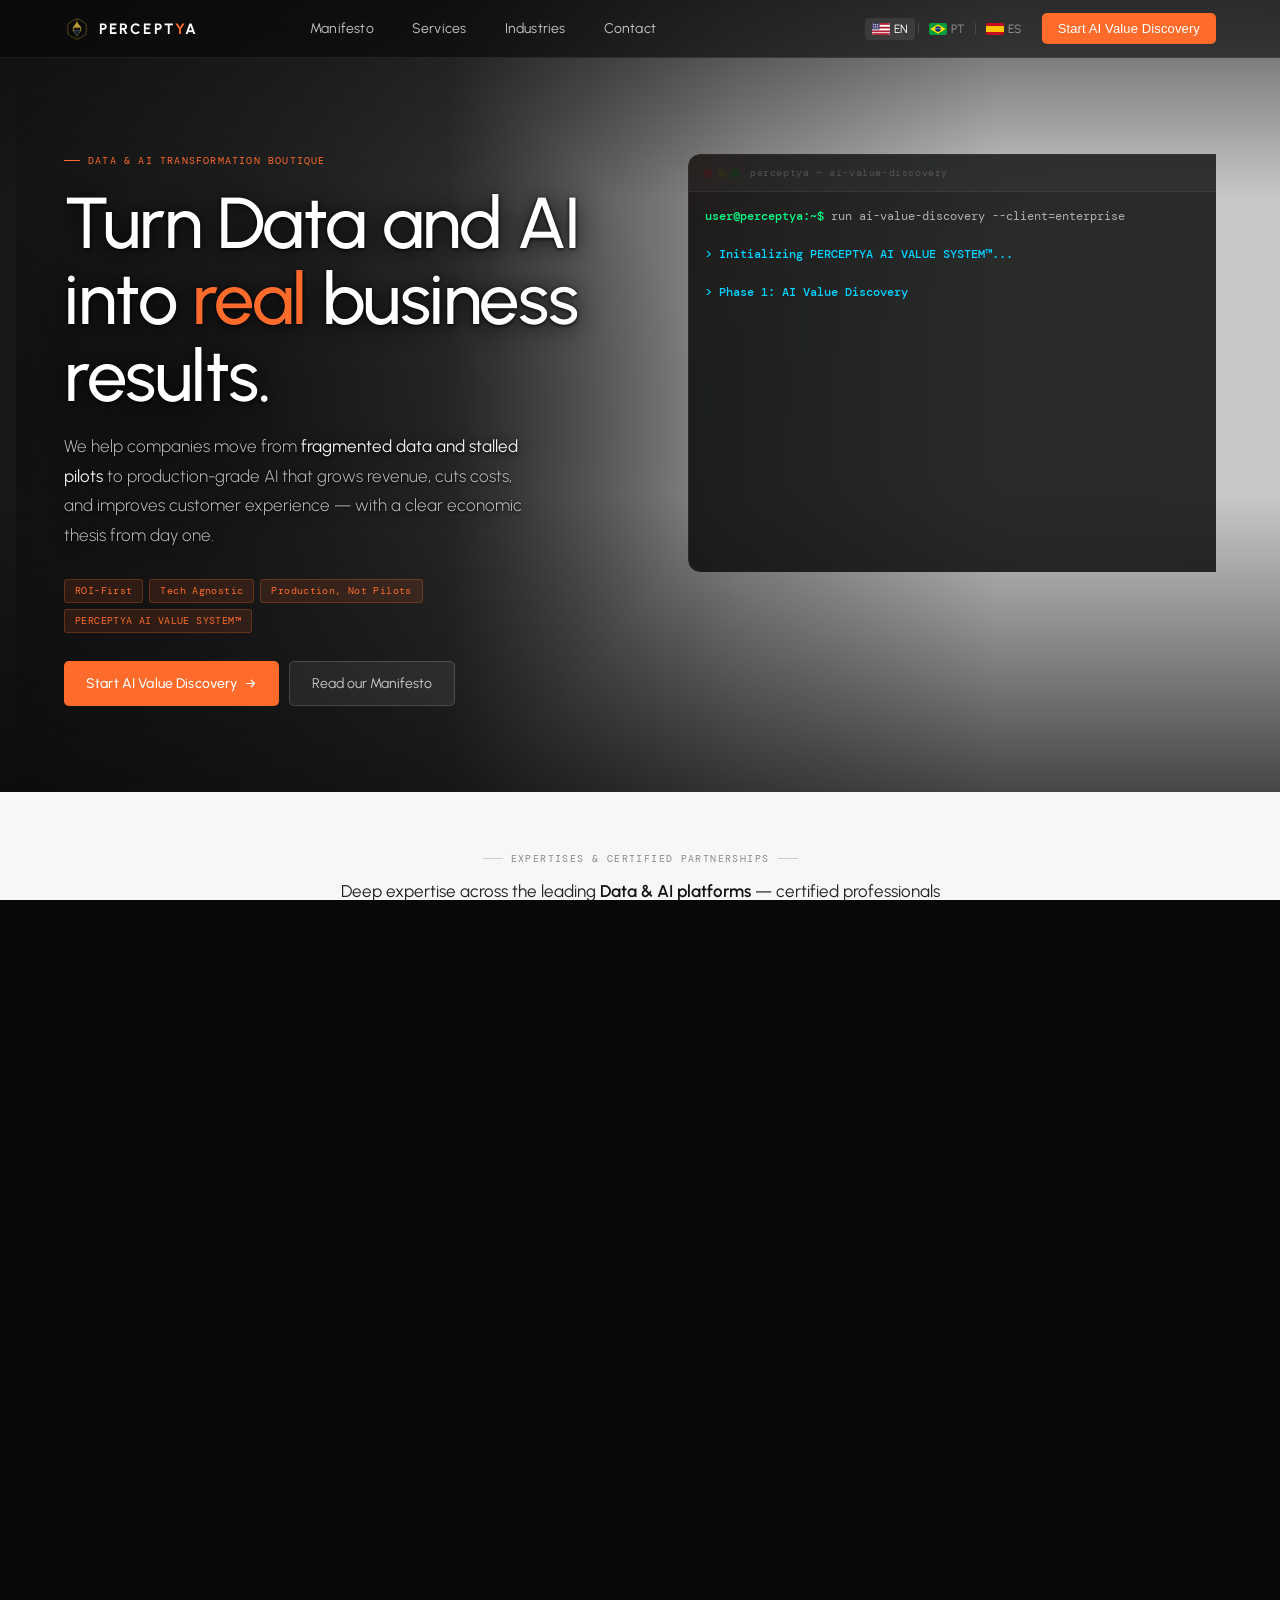
==== commit eb8d5446: "Update site: header, footer, pages and images" ====
--- a/index.html
+++ b/index.html
@@ -7,6 +7,10 @@
 <!-- TODO: Add favicon: <link rel="icon" href="assets/img/favicon.ico"> -->
 <link rel="preconnect" href="https://fonts.googleapis.com">
 <link href="https://fonts.googleapis.com/css2?family=Urbanist:wght@300;400;500;600;700;800&family=DM+Mono:wght@300;400;500&display=swap" rel="stylesheet">
+<link rel="stylesheet" href="assets/css/tokens.css">
+<link rel="stylesheet" href="assets/css/base.css">
+<link rel="stylesheet" href="assets/css/header.css">
+<link rel="stylesheet" href="assets/css/footer.css">
 <style>
 
 /* ═══════════════════════════════════════════
@@ -123,136 +127,7 @@
   }
 }
 
-/* ═══════════════════════════════════════════
-   HEADER
-═══════════════════════════════════════════ */
-header {
-  position: fixed;
-  top: 0; left: 0; right: 0;
-  z-index: 200;
-  height: var(--header-h);
-  border-bottom: 1px solid var(--border);
-  background: rgba(8,8,8,0.60);
-  backdrop-filter: blur(20px);
-  -webkit-backdrop-filter: blur(20px);
-}
-
-/* Inner wrapper respects max-width */
-.header-inner {
-  max-width: var(--max-w);
-  margin: 0 auto;
-  padding: 0 var(--pad-x);
-  height: 100%;
-  display: flex;
-  align-items: center;
-  justify-content: space-between;
-}
-
-.header-left {
-  display: flex;
-  align-items: center;
-  gap: 14px;
-}
-
-.nav-logo {
-  font-family: var(--font);
-  font-weight: 700;
-  font-size: 16px;
-  letter-spacing: 0.14em;
-  color: var(--white);
-  text-decoration: none;
-  flex-shrink: 0;
-}
-.nav-logo span { color: var(--orange); }
-
-.social-icons { display: none; align-items: center; gap: 8px; }
-.social-icons a {
-  display: flex; align-items: center; justify-content: center;
-  width: 28px; height: 28px;
-  border-radius: 5px;
-  border: 1px solid rgba(255,255,255,0.12);
-  background: rgba(255,255,255,0.05);
-  color: #777;
-  text-decoration: none;
-  transition: all .18s;
-}
-.social-icons a:hover { border-color: var(--orange); color: var(--orange); }
-.social-icons svg { width: 11px; height: 11px; fill: currentColor; display: block; }
-
-/* Desktop nav */
-.desktop-nav { display: none; }
-.desktop-nav a {
-  font-size: 14px; font-weight: 400;
-  color: rgba(255,255,255,0.75);
-  text-decoration: none; letter-spacing: .015em;
-  transition: color .18s;
-}
-.desktop-nav a:hover { color: var(--white); }
-
-.desktop-right { display: none; align-items: center; gap: 14px; }
-
-/* Lang toggle */
-.lang-toggle { display: flex; align-items: center; gap: 2px; }
-.lang-toggle span {
-  font-size: 12px; color: rgba(255,255,255,0.5);
-  cursor: pointer; padding: 4px 7px; border-radius: 4px;
-  display: flex; align-items: center; gap: 4px;
-  transition: all .15s; white-space: nowrap;
-}
-.lang-toggle span .flag { font-size: 12px; line-height: 1; }
-.lang-toggle span.active { color: var(--white); background: rgba(255,255,255,.08); }
-.lang-toggle span:hover:not(.active) { color: rgba(255,255,255,0.75); }
-.lang-sep { width: 1px; height: 11px; background: rgba(255,255,255,0.12); margin: 0 1px; }
-
-.btn-nav {
-  font-size: 13px; font-weight: 500;
-  color: #fff; background: var(--orange); border: none;
-  padding: 8px 16px; border-radius: 5px; cursor: pointer;
-  letter-spacing: .01em; white-space: nowrap;
-  transition: background .2s, box-shadow .2s, transform .2s;
-}
-.btn-nav:hover { background: var(--orange-dim); transform: translateY(-1px); box-shadow: 0 4px 14px rgba(255,107,43,.3); }
-
-/* Hamburger */
-.hamburger {
-  display: flex; flex-direction: column; justify-content: center;
-  gap: 5px; width: 34px; height: 34px; padding: 5px;
-  background: none; border: none; cursor: pointer; z-index: 2;
-}
-.hamburger span {
-  display: block; height: 1.5px;
-  background: rgba(255,255,255,0.85); border-radius: 2px;
-  transition: all .25s ease;
-}
-.hamburger.open span:nth-child(1) { transform: translateY(6.5px) rotate(45deg); }
-.hamburger.open span:nth-child(2) { opacity: 0; }
-.hamburger.open span:nth-child(3) { transform: translateY(-6.5px) rotate(-45deg); }
-
-/* Mobile drawer */
-.mobile-nav {
-  display: none; position: fixed;
-  top: var(--header-h); left: 0; right: 0;
-  background: rgba(8,8,8,0.97);
-  backdrop-filter: blur(24px); -webkit-backdrop-filter: blur(24px);
-  border-bottom: 1px solid var(--border);
-  padding: 20px 20px 28px;
-  z-index: 190; flex-direction: column; gap: 2px;
-}
-.mobile-nav.open { display: flex; }
-.mobile-nav a {
-  font-size: 17px; font-weight: 400;
-  color: rgba(255,255,255,0.85); text-decoration: none;
-  padding: 13px 6px; border-bottom: 1px solid var(--border);
-  transition: color .15s;
-}
-.mobile-nav a:last-of-type { border-bottom: none; }
-.mobile-nav a:hover { color: var(--white); }
-.mobile-nav-footer {
-  display: flex; align-items: center;
-  justify-content: space-between;
-  margin-top: 20px; padding-top: 20px;
-  border-top: 1px solid var(--border);
-}
+/* Header styles loaded from header.css — no inline overrides */
 
 /* ═══════════════════════════════════════════
    HERO — MOBILE BASE
@@ -260,7 +135,7 @@
 .hero {
   position: relative;
   z-index: 1;
-  min-height: 100svh;
+  min-height: 88svh;
   padding-top: var(--header-h);
 }
 
@@ -269,7 +144,7 @@
   max-width: var(--max-w);
   margin: 0 auto;
   padding: 0 var(--pad-x);
-  min-height: calc(100svh - var(--header-h));
+  min-height: calc(88svh - var(--header-h));
   display: flex;
   flex-direction: column;
 }
@@ -480,6 +355,102 @@
 .card:hover { border-color: var(--border2); }
 .card-accent { border-left: 2px solid var(--orange); }
 
+/* ── Logo Strip ────────────────────────────── */
+.logo-strip {
+  background: #f8f7f5;
+  padding: 52px 0 48px;
+  overflow: hidden;
+  position: relative;
+  z-index: 2;
+}
+
+.logo-strip-text {
+  text-align: center;
+  margin-bottom: 36px;
+}
+.logo-strip-eyebrow {
+  font-family: var(--mono);
+  font-size: 10px;
+  color: #888;
+  letter-spacing: .14em;
+  text-transform: uppercase;
+  display: inline-flex;
+  align-items: center;
+  gap: 8px;
+  margin-bottom: 12px;
+}
+.logo-strip-eyebrow::before,
+.logo-strip-eyebrow::after {
+  content: '';
+  display: block;
+  width: 20px;
+  height: 1px;
+  background: #ccc;
+}
+.logo-strip-headline {
+  font-family: var(--font);
+  font-size: clamp(15px, 2vw, 17px);
+  font-weight: 400;
+  line-height: 1.65;
+  color: #222;
+  max-width: 680px;
+  margin: 0 auto;
+}
+.logo-strip-headline em {
+  font-style: normal;
+  font-weight: 600;
+  color: #111;
+}
+
+.logo-scroll-outer {
+  /* constrains the carousel to the same column as the rest of the page */
+  width: 100%;
+  max-width: var(--max-w);
+  margin: 0 auto;
+  padding: 0 var(--pad-x);
+}
+
+.logo-scroll-wrap {
+  position: relative;
+  overflow: hidden;
+  -webkit-mask-image: linear-gradient(90deg, transparent 0%, #000 6%, #000 94%, transparent 100%);
+  mask-image:         linear-gradient(90deg, transparent 0%, #000 6%, #000 94%, transparent 100%);
+}
+
+.logo-track {
+  display: flex;
+  width: max-content;
+  gap: 0;
+  animation: logoScroll 30s linear infinite;
+}
+.logo-track:hover { animation-play-state: paused; }
+
+@keyframes logoScroll {
+  from { transform: translateX(0); }
+  to   { transform: translateX(-50%); }
+}
+
+.logo-item {
+  display: flex;
+  align-items: center;
+  justify-content: center;
+  gap: 9px;
+  padding: 0 36px;
+  height: 64px;
+  flex-shrink: 0;
+  opacity: .55;
+  transition: opacity .2s;
+  border-right: 1px solid #e0ddd8;
+}
+.logo-item:hover { opacity: 1; }
+.li-mark { width: 24px; height: 24px; flex-shrink: 0; display: block; object-fit: contain; }
+.li-name {
+  font-family: 'Urbanist', sans-serif;
+  font-size: 13px; font-weight: 600;
+  color: #2a2a2a; white-space: nowrap;
+  letter-spacing: .01em;
+}
+
 /* ── §4.2 — Problem Cards ──────────────────── */
 .problem-icon {
   width: 40px; height: 40px;
@@ -489,11 +460,58 @@
   border: 1px solid var(--orange-border);
   margin-bottom: 20px;
   flex-shrink: 0;
+  transition: background .25s, border-color .25s, box-shadow .25s;
+}
+.card:hover .problem-icon {
+  background: rgba(255,107,43,0.2);
+  border-color: rgba(255,107,43,0.45);
+  box-shadow: 0 0 16px rgba(255,107,43,0.18);
 }
 .problem-icon svg {
   width: 18px; height: 18px;
   stroke: var(--orange); fill: none;
   stroke-width: 1.5; stroke-linecap: round; stroke-linejoin: round;
+  transition: transform .25s;
+}
+
+/* ── Icon keyframes ── */
+/* Card 1 — Fragmented Data: horizontal glitch shake */
+@keyframes iconGlitch {
+  0%,100% { transform: translateX(0); }
+  15%     { transform: translateX(-2.5px); }
+  30%     { transform: translateX(2px); }
+  45%     { transform: translateX(-1.5px); }
+  60%     { transform: translateX(2.5px); }
+  75%     { transform: translateX(-1px); }
+}
+/* Card 2 — Pilots: slow spin going nowhere */
+@keyframes iconSpin {
+  from { transform: rotate(0deg); }
+  to   { transform: rotate(360deg); }
+}
+/* Card 3 — No Economic Thesis: disconnect float */
+@keyframes iconFloat {
+  0%,100% { transform: translateY(0); }
+  50%     { transform: translateY(-4px); }
+}
+/* Card 4 — Capability Gaps: need-for-energy pulse */
+@keyframes iconPulse {
+  0%,100% { transform: scale(1); }
+  50%     { transform: scale(1.15); }
+}
+
+/* Apply on card hover */
+.grid-2 .card:nth-child(1):hover .problem-icon svg {
+  animation: iconGlitch 0.55s ease infinite;
+}
+.grid-2 .card:nth-child(2):hover .problem-icon svg {
+  animation: iconSpin 2.5s linear infinite;
+}
+.grid-2 .card:nth-child(3):hover .problem-icon svg {
+  animation: iconFloat 1.4s ease-in-out infinite;
+}
+.grid-2 .card:nth-child(4):hover .problem-icon svg {
+  animation: iconPulse 1s ease-in-out infinite;
 }
 .card-title {
   font-size: 17px; font-weight: 500;
@@ -504,6 +522,138 @@
   font-size: 15px; font-weight: 300;
   line-height: 1.65;
   color: var(--muted);
+}
+
+/* ── §4.8 — Home CTA Strip ─────────────────── */
+.cta-strip {
+  position: relative;
+  background: var(--bg2);
+  overflow: hidden;
+  padding: 100px 0 96px;
+  text-align: center;
+}
+
+/* Subtle radial orange glow at center */
+.cta-strip::before {
+  content: '';
+  position: absolute;
+  top: 50%; left: 50%;
+  transform: translate(-50%, -50%);
+  width: 700px; height: 400px;
+  background: radial-gradient(ellipse at center, rgba(255,107,43,0.09) 0%, transparent 70%);
+  pointer-events: none;
+}
+
+/* Faint grid texture */
+.cta-strip::after {
+  content: '';
+  position: absolute;
+  inset: 0;
+  background-image:
+    linear-gradient(rgba(255,255,255,0.025) 1px, transparent 1px),
+    linear-gradient(90deg, rgba(255,255,255,0.025) 1px, transparent 1px);
+  background-size: 48px 48px;
+  pointer-events: none;
+}
+
+.cta-strip .container { position: relative; z-index: 1; }
+
+.cta-strip-eyebrow {
+  font-family: var(--mono);
+  font-size: 10px;
+  color: var(--orange);
+  letter-spacing: .14em;
+  text-transform: uppercase;
+  display: inline-flex;
+  align-items: center;
+  gap: 8px;
+  margin-bottom: 24px;
+}
+.cta-strip-eyebrow::before {
+  content: ''; display: block;
+  width: 16px; height: 1px;
+  background: var(--orange);
+}
+
+.cta-strip-headline {
+  font-size: clamp(26px, 4vw, 44px);
+  font-weight: 500;
+  line-height: 1.15;
+  letter-spacing: -.02em;
+  color: var(--white);
+  max-width: 740px;
+  margin: 0 auto 20px;
+}
+.cta-strip-headline em {
+  font-style: normal;
+  color: var(--orange);
+}
+
+.cta-strip-sub {
+  font-size: 17px;
+  font-weight: 300;
+  line-height: 1.75;
+  color: rgba(255,255,255,0.55);
+  max-width: 560px;
+  margin: 0 auto 40px;
+}
+
+.cta-strip-actions {
+  display: flex;
+  align-items: center;
+  justify-content: center;
+  gap: 16px;
+  flex-wrap: wrap;
+}
+
+/* Stat bar below CTAs */
+.cta-strip-stats {
+  display: flex;
+  align-items: center;
+  justify-content: center;
+  gap: 40px;
+  margin-top: 56px;
+  padding-top: 40px;
+  border-top: 1px solid var(--border);
+  flex-wrap: wrap;
+}
+.cta-stat {
+  text-align: center;
+}
+.cta-stat-value {
+  font-size: 28px;
+  font-weight: 500;
+  color: var(--white);
+  line-height: 1;
+  margin-bottom: 6px;
+}
+.cta-stat-value em {
+  font-style: normal;
+  color: var(--orange);
+}
+.cta-stat-label {
+  font-family: var(--mono);
+  font-size: 10px;
+  color: var(--muted);
+  letter-spacing: .08em;
+  text-transform: uppercase;
+}
+.cta-stat-div {
+  width: 1px;
+  height: 36px;
+  background: var(--border);
+  flex-shrink: 0;
+}
+
+@media (max-width: 767px) {
+  .cta-strip { padding: 72px 0; text-align: left; }
+  .cta-strip::before { width: 100%; }
+  .cta-strip-headline { max-width: 100%; }
+  .cta-strip-sub { max-width: 100%; }
+  .cta-strip-actions { justify-content: flex-start; }
+  .cta-strip-stats { gap: 24px; justify-content: flex-start; }
+  .cta-stat-div { display: none; }
+  .cta-strip-eyebrow { margin-left: 0; }
 }
 
 /* ── Scroll reveal ─────────────────────────── */
@@ -758,18 +908,7 @@
    md — 768px+  →  Desktop 2-col
 ═══════════════════════════════════════════ */
 @media (min-width: 768px) {
-  :root { --header-h: 66px; --pad-x: 48px; }
-
-  /* Header: logo + nav LEFT, lang + cta RIGHT */
-  .header-inner { justify-content: flex-start; gap: 0; }
-  .header-left  { gap: 48px; } /* logo sits beside nav links */
-  .hamburger    { display: none; }
-  .mobile-nav   { display: none !important; }
-  .desktop-nav  { display: flex; align-items: center; gap: 36px; }
-  .desktop-right {
-    display: flex;
-    margin-left: auto; /* push to right edge of container */
-  }
+  :root { --pad-x: 48px; }
 
   /* Hero inner: 2 columns, align children to TOP */
   .hero-inner {
@@ -819,6 +958,124 @@
   :root { --pad-x: 64px; }
   .hero-copy    { padding-top: 96px; }
   .hero-terminal { padding-top: 96px; }
+}
+
+/* ═══════════════════════════════════════════
+   FOOTER
+═══════════════════════════════════════════ */
+footer {
+  position: relative; z-index: 2;
+  background: #050505;
+  border-top: 1px solid var(--border);
+}
+.footer-inner {
+  max-width: var(--max-w);
+  margin: 0 auto;
+  padding: 0 var(--pad-x);
+}
+.footer-top {
+  padding: 52px 0 48px;
+  border-bottom: 1px solid var(--border);
+  display: flex;
+  align-items: flex-start;
+  justify-content: space-between;
+  gap: 48px;
+  flex-wrap: wrap;
+}
+.footer-brand { max-width: 320px; }
+.footer-logo {
+  display: inline-flex; align-items: center; gap: 9px;
+  text-decoration: none; margin-bottom: 16px;
+}
+.footer-logo-mark { width: 24px; height: 24px; flex-shrink: 0; display: block; }
+.footer-logo-text {
+  font-family: var(--font); font-weight: 700;
+  font-size: 14px; letter-spacing: .14em; color: var(--white);
+}
+.footer-logo-text em { font-style: normal; color: var(--orange); }
+.footer-tagline {
+  font-size: 14px; font-weight: 300;
+  color: rgba(255,255,255,0.42); line-height: 1.7; margin-bottom: 24px;
+}
+.footer-social { display: flex; gap: 8px; }
+.footer-social a {
+  display: flex; align-items: center; justify-content: center;
+  width: 32px; height: 32px; border-radius: 6px;
+  border: 1px solid rgba(255,255,255,0.1);
+  background: rgba(255,255,255,0.03);
+  color: #555; text-decoration: none;
+  transition: border-color .18s, color .18s, background .18s;
+}
+.footer-social a:hover {
+  border-color: var(--orange); color: var(--orange); background: var(--orange-glow);
+}
+.footer-social svg { width: 13px; height: 13px; fill: currentColor; display: block; }
+.footer-nav { display: flex; gap: 48px; flex-wrap: wrap; }
+.footer-col { min-width: 110px; }
+.footer-col-label {
+  font-family: var(--mono); font-size: 10px; letter-spacing: .12em;
+  text-transform: uppercase; color: var(--orange);
+  margin-bottom: 18px;
+  display: flex; align-items: center; gap: 6px;
+}
+.footer-col-label::before {
+  content: ''; display: block; width: 12px; height: 1px; background: var(--orange);
+}
+.footer-col a {
+  display: block; font-size: 14px; font-weight: 300;
+  color: rgba(255,255,255,0.48); text-decoration: none;
+  margin-bottom: 11px; transition: color .15s;
+}
+.footer-col a:hover { color: var(--white); }
+.footer-col a:last-child { margin-bottom: 0; }
+.footer-col a.footer-cta { color: var(--orange); font-weight: 400; }
+.footer-col a.footer-cta:hover { color: #fff; }
+.footer-method {
+  padding: 28px 0;
+  border-bottom: 1px solid var(--border);
+  display: flex; align-items: center; gap: 16px; flex-wrap: wrap;
+}
+.footer-method-label {
+  font-family: var(--mono); font-size: 10px; color: var(--muted);
+  letter-spacing: .1em; text-transform: uppercase;
+  white-space: nowrap; padding-right: 16px;
+  border-right: 1px solid var(--border);
+}
+.footer-method-tags { display: flex; gap: 8px; flex-wrap: wrap; }
+.footer-method-tag {
+  font-family: var(--mono); font-size: 9.5px; letter-spacing: .04em;
+  color: rgba(255,255,255,0.4);
+  background: rgba(255,255,255,0.04);
+  border: 1px solid rgba(255,255,255,0.08);
+  border-radius: 4px; padding: 4px 10px; white-space: nowrap;
+}
+.footer-bottom {
+  padding: 20px 0;
+  display: flex; align-items: center;
+  justify-content: space-between; flex-wrap: wrap; gap: 10px;
+}
+.footer-copyright {
+  font-family: var(--mono); font-size: 11px; color: rgba(255,255,255,0.2);
+}
+.footer-bottom-right { display: flex; align-items: center; gap: 20px; flex-wrap: wrap; }
+.footer-bottom-link {
+  font-family: var(--mono); font-size: 11px;
+  color: rgba(255,255,255,0.2); text-decoration: none; transition: color .15s;
+}
+.footer-bottom-link:hover { color: rgba(255,255,255,0.5); }
+.footer-locale {
+  font-family: var(--mono); font-size: 11px;
+  color: rgba(255,255,255,0.16); letter-spacing: .04em;
+}
+@media (max-width: 767px) {
+  .footer-top    { flex-direction: column; gap: 36px; padding: 40px 0 36px; }
+  .footer-nav    { gap: 32px; }
+  .footer-method { gap: 10px; }
+  .footer-method-label {
+    border-right: none; padding-right: 0;
+    border-bottom: 1px solid var(--border); padding-bottom: 8px; width: 100%;
+  }
+  .footer-bottom { flex-direction: column; align-items: flex-start; }
 }
 
 </style>
@@ -844,33 +1101,72 @@
 <header>
 <div class="header-inner">
   <div class="header-left">
-    <a href="#" class="nav-logo">PERCEPT<span>Y</span>A</a>
-    <div class="social-icons">
-      <a href="#" title="LinkedIn" target="_blank">
-        <svg viewBox="0 0 24 24"><path d="M20.447 20.452h-3.554v-5.569c0-1.328-.027-3.037-1.852-3.037-1.853 0-2.136 1.445-2.136 2.939v5.667H9.351V9h3.414v1.561h.046c.477-.9 1.637-1.85 3.37-1.85 3.601 0 4.267 2.37 4.267 5.455v6.286zM5.337 7.433a2.062 2.062 0 0 1-2.063-2.065 2.064 2.064 0 1 1 2.063 2.065zm1.782 13.019H3.555V9h3.564v11.452zM22.225 0H1.771C.792 0 0 .774 0 1.729v20.542C0 23.227.792 24 1.771 24h20.451C23.2 24 24 23.227 24 22.271V1.729C24 .774 23.2 0 22.222 0h.003z"/></svg>
-      </a>
-      <a href="#" title="Instagram" target="_blank">
-        <svg viewBox="0 0 24 24"><path d="M12 2.163c3.204 0 3.584.012 4.85.07 3.252.148 4.771 1.691 4.919 4.919.058 1.265.069 1.645.069 4.849 0 3.205-.012 3.584-.069 4.849-.149 3.225-1.664 4.771-4.919 4.919-1.266.058-1.644.07-4.85.07-3.204 0-3.584-.012-4.849-.07-3.26-.149-4.771-1.699-4.919-4.92-.058-1.265-.07-1.644-.07-4.849 0-3.204.013-3.583.07-4.849.149-3.227 1.664-4.771 4.919-4.919 1.266-.057 1.645-.069 4.849-.069zM12 0C8.741 0 8.333.014 7.053.072 2.695.272.273 2.69.073 7.052.014 8.333 0 8.741 0 12c0 3.259.014 3.668.072 4.948.2 4.358 2.618 6.78 6.98 6.98C8.333 23.986 8.741 24 12 24c3.259 0 3.668-.014 4.948-.072 4.354-.2 6.782-2.618 6.979-6.98.059-1.28.073-1.689.073-4.948 0-3.259-.014-3.667-.072-4.947-.196-4.354-2.617-6.78-6.979-6.98C15.668.014 15.259 0 12 0zm0 5.838a6.162 6.162 0 1 0 0 12.324 6.162 6.162 0 0 0 0-12.324zM12 16a4 4 0 1 1 0-8 4 4 0 0 1 0 8zm6.406-11.845a1.44 1.44 0 1 0 0 2.881 1.44 1.44 0 0 0 0-2.881z"/></svg>
-      </a>
-    </div>
+    <a href="index.html" class="nav-logo">
+      <!-- Perceptya mark -->
+      <svg class="nav-logo-mark" width="26" height="26" viewBox="0 0 100 100" fill="none" xmlns="http://www.w3.org/2000/svg">
+        <path d="M50 50L50 10L84.64 30L84.64 70L50 90L15.36 70L15.36 30L50 10" stroke="#D4AF37" stroke-width="2" stroke-opacity="0.5"/>
+        <circle cx="50" cy="50" r="15" stroke="#D4AF37" stroke-width="3"/>
+        <path d="M50 20L65 45H35L50 20Z" fill="#D4AF37" fill-opacity="0.8"/>
+        <path d="M50 80L35 55H65L50 80Z" fill="#152238" stroke="#D4AF37"/>
+        <circle cx="50" cy="50" r="38" stroke="#D4AF37" stroke-width="1" stroke-dasharray="4 4"/>
+      </svg>
+      <span class="nav-logo-text">PERCEPT<em>Y</em>A</span>
+    </a>
+
+    <!-- Desktop nav — inside header-left so gap applies -->
+    <nav class="desktop-nav">
+      <a href="manifesto.html">Manifesto</a>
+      <a href="services.html">Services</a>
+      <a href="industries.html">Industries</a>
+      <a href="contact.html">Contact</a>
+    </nav>
   </div>
-
-  <nav class="desktop-nav">
-    <a href="#">Manifesto</a>
-    <a href="#">Services</a>
-    <a href="#">Industries</a>
-    <a href="#">Contact</a>
-  </nav>
 
   <div class="desktop-right">
     <div class="lang-toggle">
-      <span class="active"><span class="flag">🇺🇸</span> EN</span>
+      <!-- EN — USA flag -->
+      <span class="active">
+        <svg class="lang-flag" viewBox="0 0 18 12" xmlns="http://www.w3.org/2000/svg">
+          <rect width="18" height="12" fill="#fff"/>
+          <rect y="0"    width="18" height="1.85" fill="#B22234"/>
+          <rect y="3.7"  width="18" height="1.85" fill="#B22234"/>
+          <rect y="7.4"  width="18" height="1.85" fill="#B22234"/>
+          <rect y="10.15" width="18" height="1.85" fill="#B22234"/>
+          <rect width="7.5" height="6.5" fill="#3C3B6E"/>
+          <circle cx="1.8" cy="1.6" r="0.55" fill="#fff"/>
+          <circle cx="3.75" cy="1.6" r="0.55" fill="#fff"/>
+          <circle cx="5.7" cy="1.6" r="0.55" fill="#fff"/>
+          <circle cx="1.8" cy="3.3" r="0.55" fill="#fff"/>
+          <circle cx="3.75" cy="3.3" r="0.55" fill="#fff"/>
+          <circle cx="5.7" cy="3.3" r="0.55" fill="#fff"/>
+          <circle cx="1.8" cy="5.0" r="0.55" fill="#fff"/>
+          <circle cx="3.75" cy="5.0" r="0.55" fill="#fff"/>
+          <circle cx="5.7" cy="5.0" r="0.55" fill="#fff"/>
+        </svg>
+        EN
+      </span>
       <div class="lang-sep"></div>
-      <span><span class="flag">🇧🇷</span> PT</span>
+      <!-- PT — Brazil flag -->
+      <span>
+        <svg class="lang-flag" viewBox="0 0 18 12" xmlns="http://www.w3.org/2000/svg">
+          <rect width="18" height="12" fill="#009C3B"/>
+          <polygon points="9,1.2 16.8,6 9,10.8 1.2,6" fill="#FFDF00"/>
+          <circle cx="9" cy="6" r="2.8" fill="#002776"/>
+          <path d="M6.5 5.8 Q9 4.6 11.5 5.8" stroke="#fff" stroke-width="0.5" fill="none" stroke-linecap="round"/>
+        </svg>
+        PT
+      </span>
       <div class="lang-sep"></div>
-      <span><span class="flag">🇪🇸</span> ES</span>
-    </div>
-    <button class="btn-nav">Start AI Value Discovery</button>
+      <!-- ES — Spain flag -->
+      <span>
+        <svg class="lang-flag" viewBox="0 0 18 12" xmlns="http://www.w3.org/2000/svg">
+          <rect width="18" height="12" fill="#c60b1e"/>
+          <rect y="3" width="18" height="6" fill="#ffc400"/>
+        </svg>
+        ES
+      </span>
+    </div>
+    <button class="btn-nav" onclick="location.href='contact.html'">Start AI Value Discovery</button>
   </div>
 
   <button class="hamburger" id="burger" aria-label="Menu">
@@ -887,13 +1183,46 @@
   <a href="#">Contact</a>
   <div class="mobile-nav-footer">
     <div class="lang-toggle">
-      <span class="active"><span class="flag">🇺🇸</span> EN</span>
+      <span class="active">
+        <svg class="lang-flag" viewBox="0 0 18 12" xmlns="http://www.w3.org/2000/svg">
+          <rect width="18" height="12" fill="#fff"/>
+          <rect y="0"     width="18" height="1.85" fill="#B22234"/>
+          <rect y="3.7"   width="18" height="1.85" fill="#B22234"/>
+          <rect y="7.4"   width="18" height="1.85" fill="#B22234"/>
+          <rect y="10.15" width="18" height="1.85" fill="#B22234"/>
+          <rect width="7.5" height="6.5" fill="#3C3B6E"/>
+          <circle cx="1.8" cy="1.6" r="0.55" fill="#fff"/>
+          <circle cx="3.75" cy="1.6" r="0.55" fill="#fff"/>
+          <circle cx="5.7" cy="1.6" r="0.55" fill="#fff"/>
+          <circle cx="1.8" cy="3.3" r="0.55" fill="#fff"/>
+          <circle cx="3.75" cy="3.3" r="0.55" fill="#fff"/>
+          <circle cx="5.7" cy="3.3" r="0.55" fill="#fff"/>
+          <circle cx="1.8" cy="5.0" r="0.55" fill="#fff"/>
+          <circle cx="3.75" cy="5.0" r="0.55" fill="#fff"/>
+          <circle cx="5.7" cy="5.0" r="0.55" fill="#fff"/>
+        </svg>
+        EN
+      </span>
       <div class="lang-sep"></div>
-      <span><span class="flag">🇧🇷</span> PT</span>
+      <span>
+        <svg class="lang-flag" viewBox="0 0 18 12" xmlns="http://www.w3.org/2000/svg">
+          <rect width="18" height="12" fill="#009C3B"/>
+          <polygon points="9,1.2 16.8,6 9,10.8 1.2,6" fill="#FFDF00"/>
+          <circle cx="9" cy="6" r="2.8" fill="#002776"/>
+          <path d="M6.5 5.8 Q9 4.6 11.5 5.8" stroke="#fff" stroke-width="0.5" fill="none" stroke-linecap="round"/>
+        </svg>
+        PT
+      </span>
       <div class="lang-sep"></div>
-      <span><span class="flag">🇪🇸</span> ES</span>
-    </div>
-    <button class="btn-nav">Start Journey</button>
+      <span>
+        <svg class="lang-flag" viewBox="0 0 18 12" xmlns="http://www.w3.org/2000/svg">
+          <rect width="18" height="12" fill="#c60b1e"/>
+          <rect y="3" width="18" height="6" fill="#ffc400"/>
+        </svg>
+        ES
+      </span>
+    </div>
+    <button class="btn-nav" onclick="location.href='contact.html'">Start AI Value Discovery</button>
   </div>
 </div>
 
@@ -923,13 +1252,13 @@
     </div>
 
     <div class="ctas">
-      <button class="btn-primary">
+      <a href="contact.html" class="btn-primary">
         Start AI Value Discovery
         <svg viewBox="0 0 16 16" fill="none">
           <path d="M3 8h10M9 4l4 4-4 4" stroke="currentColor" stroke-width="1.5" stroke-linecap="round" stroke-linejoin="round"/>
         </svg>
-      </button>
-      <button class="btn-secondary">Read our Manifesto</button>
+      </a>
+      <a href="manifesto.html" class="btn-secondary">Read our Manifesto</a>
     </div>
   </div>
 
@@ -1066,6 +1395,108 @@
      Covers the fixed video background
 ═══════════════════════════════════ -->
 <div class="content-sections">
+
+<!-- ════════════════════════════════════════════════════
+  LOGO STRIP — Expertises & Certified Partnerships
+════════════════════════════════════════════════════ -->
+<section class="logo-strip" id="partners">
+  <div class="logo-strip-text container">
+    <div class="logo-strip-eyebrow">Expertises &amp; Certified Partnerships</div>
+    <p class="logo-strip-headline">Deep expertise across the leading <em>Data &amp; AI platforms</em> — certified professionals distributed globally, ready to accelerate your journey regardless of your stack or stage.</p>
+  </div>
+
+  <div class="logo-scroll-outer">
+  <div class="logo-scroll-wrap">
+    <div class="logo-track">
+
+      <!-- ─── SET 1 ─── -->
+
+      <div class="logo-item">
+        <img class="li-mark" src="assets/img/logos/google-cloud.svg" alt="Google Cloud" width="24" height="24">
+        <span class="li-name">Google Cloud</span>
+      </div>
+
+      <div class="logo-item">
+        <img class="li-mark" src="assets/img/logos/aws.svg" alt="AWS" width="24" height="24">
+        <span class="li-name">AWS</span>
+      </div>
+
+      <div class="logo-item">
+        <img class="li-mark" src="assets/img/logos/databricks.svg" alt="Databricks" width="24" height="24">
+        <span class="li-name">Databricks</span>
+      </div>
+
+      <div class="logo-item">
+        <img class="li-mark" src="assets/img/logos/snowflake.svg" alt="Snowflake" width="24" height="24">
+        <span class="li-name">Snowflake</span>
+      </div>
+
+      <div class="logo-item">
+        <img class="li-mark" src="assets/img/logos/microsoft.svg" alt="Microsoft" width="24" height="24">
+        <span class="li-name">Microsoft</span>
+      </div>
+
+      <div class="logo-item">
+        <img class="li-mark" src="assets/img/logos/openai.svg" alt="OpenAI" width="24" height="24">
+        <span class="li-name">OpenAI</span>
+      </div>
+
+      <div class="logo-item">
+        <img class="li-mark" src="assets/img/logos/anthropic.svg" alt="Anthropic" width="24" height="24">
+        <span class="li-name">Anthropic</span>
+      </div>
+
+      <div class="logo-item">
+        <img class="li-mark" src="assets/img/logos/google-gemini.svg" alt="Google Gemini" width="24" height="24">
+        <span class="li-name">Google Gemini</span>
+      </div>
+
+      <!-- ─── SET 2 — seamless loop duplicate ─── -->
+
+      <div class="logo-item">
+        <img class="li-mark" src="assets/img/logos/google-cloud.svg" alt="Google Cloud" width="24" height="24">
+        <span class="li-name">Google Cloud</span>
+      </div>
+
+      <div class="logo-item">
+        <img class="li-mark" src="assets/img/logos/aws.svg" alt="AWS" width="24" height="24">
+        <span class="li-name">AWS</span>
+      </div>
+
+      <div class="logo-item">
+        <img class="li-mark" src="assets/img/logos/databricks.svg" alt="Databricks" width="24" height="24">
+        <span class="li-name">Databricks</span>
+      </div>
+
+      <div class="logo-item">
+        <img class="li-mark" src="assets/img/logos/snowflake.svg" alt="Snowflake" width="24" height="24">
+        <span class="li-name">Snowflake</span>
+      </div>
+
+      <div class="logo-item">
+        <img class="li-mark" src="assets/img/logos/microsoft.svg" alt="Microsoft" width="24" height="24">
+        <span class="li-name">Microsoft</span>
+      </div>
+
+      <div class="logo-item">
+        <img class="li-mark" src="assets/img/logos/openai.svg" alt="OpenAI" width="24" height="24">
+        <span class="li-name">OpenAI</span>
+      </div>
+
+      <div class="logo-item">
+        <img class="li-mark" src="assets/img/logos/anthropic.svg" alt="Anthropic" width="24" height="24">
+        <span class="li-name">Anthropic</span>
+      </div>
+
+      <div class="logo-item">
+        <img class="li-mark" src="assets/img/logos/google-gemini.svg" alt="Google Gemini" width="24" height="24">
+        <span class="li-name">Google Gemini</span>
+      </div>
+
+    </div><!-- /.logo-track -->
+  </div><!-- /.logo-scroll-wrap -->
+  </div><!-- /.logo-scroll-outer -->
+</section><!-- /logo-strip -->
 
 <!-- ════════════════════════════════════════════════════
   §4.2 — THE PROBLEM WE SOLVE
@@ -2248,18 +2679,175 @@
 
 
 <!-- ════════════════════════════════════════════════════
-  📌 SECTION 4.8 — HOME CTA STRIP
-  Brief: Final CTA before footer
-  H: "Ready to find out where AI creates real value for your business?"
-  CTA: "Start AI Value Discovery →" → contact.html
-  Secondary: "Read our Manifesto →" → manifesto.html
-  Status: TO BUILD
+  §4.8 — HOME CTA STRIP
 ════════════════════════════════════════════════════ -->
-<section class="section" id="cta-strip" style="display:none;">
-  <!-- TODO -->
+<section class="cta-strip" id="cta-strip">
+  <div class="container">
+
+    <div class="cta-strip-eyebrow reveal">Start Here</div>
+
+    <h2 class="cta-strip-headline reveal">
+      Ready to find out where AI creates<br><em>real value</em> for your business?
+    </h2>
+
+    <p class="cta-strip-sub reveal">
+      The AI Value Discovery is the starting point. 6–10 weeks. Executive clarity. A structured plan backed by economic modeling — not a slide deck.
+    </p>
+
+    <div class="cta-strip-actions reveal">
+      <a href="contact.html" class="btn-primary">
+        Start AI Value Discovery
+        <svg viewBox="0 0 24 24" fill="none" stroke="currentColor" stroke-width="2" stroke-linecap="round" stroke-linejoin="round"><path d="M5 12h14M12 5l7 7-7 7"/></svg>
+      </a>
+      <a href="manifesto.html" class="btn-secondary">
+        Read our Manifesto
+      </a>
+    </div>
+
+    <!-- Stat bar -->
+    <div class="cta-strip-stats">
+      <div class="cta-stat reveal">
+        <div class="cta-stat-value">6<em>–</em>10<em>w</em></div>
+        <div class="cta-stat-label">Fixed Discovery Scope</div>
+      </div>
+      <div class="cta-stat-div reveal"></div>
+      <div class="cta-stat reveal reveal-d1">
+        <div class="cta-stat-value">10<em>–</em>36<em>mo</em></div>
+        <div class="cta-stat-label">AI Roadmap Delivered</div>
+      </div>
+      <div class="cta-stat-div reveal reveal-d1"></div>
+      <div class="cta-stat reveal reveal-d2">
+        <div class="cta-stat-value"><em>+</em>30</div>
+        <div class="cta-stat-label">Industrialization Modules</div>
+      </div>
+      <div class="cta-stat-div reveal reveal-d2"></div>
+      <div class="cta-stat reveal reveal-d3">
+        <div class="cta-stat-value">P<em>&amp;</em>L</div>
+        <div class="cta-stat-label">ROI Tracked From Day One</div>
+      </div>
+    </div>
+
+  </div>
 </section>
 
 </div><!-- /.content-sections -->
+
+<!-- ════════════════════════════════════════════════════
+     FOOTER
+════════════════════════════════════════════════════ -->
+<footer>
+<div class="footer-inner">
+
+  <!-- ── Top: Brand + Nav columns ── -->
+  <div class="footer-top">
+
+    <!-- Brand -->
+    <div class="footer-brand">
+      <a href="index.html" class="footer-logo">
+        <svg class="footer-logo-mark" width="24" height="24" viewBox="0 0 100 100" fill="none" xmlns="http://www.w3.org/2000/svg">
+          <path d="M50 50L50 10L84.64 30L84.64 70L50 90L15.36 70L15.36 30L50 10" stroke="#D4AF37" stroke-width="2" stroke-opacity="0.5"/>
+          <circle cx="50" cy="50" r="15" stroke="#D4AF37" stroke-width="3"/>
+          <path d="M50 20L65 45H35L50 20Z" fill="#D4AF37" fill-opacity="0.8"/>
+          <path d="M50 80L35 55H65L50 80Z" fill="#152238" stroke="#D4AF37"/>
+          <circle cx="50" cy="50" r="38" stroke="#D4AF37" stroke-width="1" stroke-dasharray="4 4"/>
+        </svg>
+        <span class="footer-logo-text">PERCEPT<em>Y</em>A</span>
+      </a>
+      <p class="footer-tagline">
+        Boutique Data &amp; AI transformation consultancy.<br>
+        We turn data and AI into measurable business results — not experiments.
+      </p>
+      <!-- Social icons -->
+      <div class="footer-social">
+        <!-- LinkedIn -->
+        <a href="https://linkedin.com/company/perceptya" title="LinkedIn" target="_blank" rel="noopener">
+          <svg viewBox="0 0 24 24"><path d="M20.447 20.452h-3.554v-5.569c0-1.328-.027-3.037-1.852-3.037-1.853 0-2.136 1.445-2.136 2.939v5.667H9.351V9h3.414v1.561h.046c.477-.9 1.637-1.85 3.37-1.85 3.601 0 4.267 2.37 4.267 5.455v6.286zM5.337 7.433a2.062 2.062 0 0 1-2.063-2.065 2.064 2.064 0 1 1 2.063 2.065zm1.782 13.019H3.555V9h3.564v11.452zM22.225 0H1.771C.792 0 0 .774 0 1.729v20.542C0 23.227.792 24 1.771 24h20.451C23.2 24 24 23.227 24 22.271V1.729C24 .774 23.2 0 22.222 0h.003z"/></svg>
+        </a>
+        <!-- Instagram -->
+        <a href="https://instagram.com/perceptya" title="Instagram" target="_blank" rel="noopener">
+          <svg viewBox="0 0 24 24"><path d="M12 2.163c3.204 0 3.584.012 4.85.07 3.252.148 4.771 1.691 4.919 4.919.058 1.265.069 1.645.069 4.849 0 3.205-.012 3.584-.069 4.849-.149 3.225-1.664 4.771-4.919 4.919-1.266.058-1.644.07-4.85.07-3.204 0-3.584-.012-4.849-.07-3.26-.149-4.771-1.699-4.919-4.92-.058-1.265-.07-1.644-.07-4.849 0-3.204.013-3.583.07-4.849.149-3.227 1.664-4.771 4.919-4.919 1.266-.057 1.645-.069 4.849-.069zM12 0C8.741 0 8.333.014 7.053.072 2.695.272.273 2.69.073 7.052.014 8.333 0 8.741 0 12c0 3.259.014 3.668.072 4.948.2 4.358 2.618 6.78 6.98 6.98C8.333 23.986 8.741 24 12 24c3.259 0 3.668-.014 4.948-.072 4.354-.2 6.782-2.618 6.979-6.98.059-1.28.073-1.689.073-4.948 0-3.259-.014-3.667-.072-4.947-.196-4.354-2.617-6.78-6.979-6.98C15.668.014 15.259 0 12 0zm0 5.838a6.162 6.162 0 1 0 0 12.324 6.162 6.162 0 0 0 0-12.324zM12 16a4 4 0 1 1 0-8 4 4 0 0 1 0 8zm6.406-11.845a1.44 1.44 0 1 0 0 2.881 1.44 1.44 0 0 0 0-2.881z"/></svg>
+        </a>
+        <!-- X / Twitter -->
+        <a href="https://x.com/perceptya" title="X" target="_blank" rel="noopener">
+          <svg viewBox="0 0 24 24"><path d="M18.244 2.25h3.308l-7.227 8.26 8.502 11.24H16.17l-4.714-6.231-5.401 6.231H2.744l7.73-8.835L1.254 2.25H8.08l4.259 5.63 5.905-5.63zm-1.161 17.52h1.833L7.084 4.126H5.117z"/></svg>
+        </a>
+        <!-- YouTube -->
+        <a href="https://youtube.com/@perceptya" title="YouTube" target="_blank" rel="noopener">
+          <svg viewBox="0 0 24 24"><path d="M23.498 6.186a3.016 3.016 0 0 0-2.122-2.136C19.505 3.545 12 3.545 12 3.545s-7.505 0-9.377.505A3.017 3.017 0 0 0 .502 6.186C0 8.07 0 12 0 12s0 3.93.502 5.814a3.016 3.016 0 0 0 2.122 2.136c1.871.505 9.376.505 9.376.505s7.505 0 9.377-.505a3.015 3.015 0 0 0 2.122-2.136C24 15.93 24 12 24 12s0-3.93-.502-5.814zM9.545 15.568V8.432L15.818 12l-6.273 3.568z"/></svg>
+        </a>
+      </div>
+    </div>
+
+    <!-- Nav columns -->
+    <div class="footer-nav">
+
+      <!-- Site map -->
+      <div class="footer-col">
+        <div class="footer-col-label">Site</div>
+        <a href="index.html">Home</a>
+        <a href="manifesto.html">Manifesto</a>
+        <a href="services.html">Services</a>
+        <a href="industries.html">Industries</a>
+        <a href="contact.html">Contact</a>
+      </div>
+
+      <!-- Methodology -->
+      <div class="footer-col">
+        <div class="footer-col-label">Methodology</div>
+        <a href="services.html#phase1">AI Value Discovery</a>
+        <a href="services.html#phase2">AI Industrialization</a>
+        <a href="services.html#accelerators">Accelerators</a>
+        <a href="services.html#engagement">Engagement Model</a>
+      </div>
+
+      <!-- Industries -->
+      <div class="footer-col">
+        <div class="footer-col-label">Industries</div>
+        <a href="industries.html#retail">Retail &amp; E-commerce</a>
+        <a href="industries.html#financial">Financial Services</a>
+        <a href="industries.html#logistics">Logistics &amp; Supply Chain</a>
+        <a href="industries.html#manufacturing">Manufacturing</a>
+        <a href="industries.html#healthcare">Healthcare</a>
+        <a href="industries.html#b2b">B2B / SaaS</a>
+      </div>
+
+      <!-- Contact -->
+      <div class="footer-col">
+        <div class="footer-col-label">Contact</div>
+        <a href="mailto:hello@perceptya.com">hello@perceptya.com</a>
+        <a href="contact.html" class="footer-cta">Start AI Value Discovery →</a>
+      </div>
+
+    </div>
+  </div><!-- /.footer-top -->
+
+  <!-- ── Methodology tags strip ── -->
+  <div class="footer-method">
+    <span class="footer-method-label">PERCEPTYA AI VALUE SYSTEM™</span>
+    <div class="footer-method-tags">
+      <span class="footer-method-tag">AI Value Discovery</span>
+      <span class="footer-method-tag">AI Maturity Score™</span>
+      <span class="footer-method-tag">Use Case Prioritization</span>
+      <span class="footer-method-tag">Architecture Blueprint</span>
+      <span class="footer-method-tag">Financial Impact Model</span>
+      <span class="footer-method-tag">AI Industrialization</span>
+      <span class="footer-method-tag">Agent Architecture</span>
+      <span class="footer-method-tag">ROI &amp; Value Tracking</span>
+    </div>
+  </div>
+
+  <!-- ── Bottom bar ── -->
+  <div class="footer-bottom">
+    <span class="footer-copyright">© 2025 Perceptya. All rights reserved.</span>
+    <div class="footer-bottom-right">
+      <a href="#" class="footer-bottom-link">Privacy Policy</a>
+      <a href="#" class="footer-bottom-link">Terms of Service</a>
+      <span class="footer-locale">São Paulo · Remote Global</span>
+    </div>
+  </div>
+
+</div><!-- /.footer-inner -->
+</footer>
 
 <!-- ── Scroll reveal observer ──────────────────────── -->
 <script>
@@ -2285,29 +2873,33 @@
     active = null;
   }
 
-  function openPanel(nodeId) {
+  function openPanel(nodeId, scroll) {
     const panel = document.getElementById('panel-' + nodeId);
-    if (!panel || panel.innerHTML.trim() === '') return; // Phase 2 panels not yet built
+    if (!panel || panel.innerHTML.trim() === '') return;
     closeAll();
     panel.classList.add('open');
     document.querySelector('[data-node="' + nodeId + '"]').classList.add('active');
     active = nodeId;
-    // Smooth scroll to panel
-    setTimeout(() => {
-      panel.scrollIntoView({ behavior: 'smooth', block: 'nearest' });
-    }, 50);
+    if (scroll) {
+      setTimeout(() => {
+        panel.scrollIntoView({ behavior: 'smooth', block: 'nearest' });
+      }, 50);
+    }
   }
 
   nodes.forEach(node => {
     node.addEventListener('click', () => {
       const id = node.getAttribute('data-node');
-      if (active === id) { closeAll(); } else { openPanel(id); }
+      if (active === id) { closeAll(); } else { openPanel(id, true); }
     });
   });
 
   closers.forEach(btn => {
     btn.addEventListener('click', closeAll);
   });
+
+  // Open first node by default — no scroll on load
+  openPanel('p1n1', false);
 })();
 </script>
 
--- a/assets/css/tokens.css
+++ b/assets/css/tokens.css
@@ -0,0 +1,40 @@
+/* ═══════════════════════════════════════════════════════
+   PERCEPTYA — DESIGN TOKENS
+   Single source of truth for all CSS variables
+══════════════════════════════════════════════════════ */
+
+:root {
+  /* ── Brand ─────────────────────────────────────────── */
+  --orange:        #FF6B2B;
+  --orange-dim:    #e05a20;
+  --orange-glow:   rgba(255,107,43,0.12);
+  --orange-border: rgba(255,107,43,0.25);
+
+  /* ── Neutrals ──────────────────────────────────────── */
+  --bg:            #080808;
+  --bg2:           #0f0f0f;
+  --bg3:           #141414;
+  --white:         #ffffff;
+  --muted:         #888;
+  --border:        rgba(255,255,255,0.08);
+  --border2:       rgba(255,255,255,0.12);
+
+  /* ── Terminal ──────────────────────────────────────── */
+  --green-term:    #00FF85;
+  --cyan-term:     #00D4FF;
+
+  /* ── Typography ────────────────────────────────────── */
+  --font:          'Urbanist', sans-serif;
+  --mono:          'DM Mono', monospace;
+
+  /* ── Layout ─────────────────────────────────────────── */
+  --header-h:      58px;
+  --max-w:         1440px;
+  --pad-x:         24px;
+}
+
+/* Responsive overrides */
+@media (min-width: 480px)  { :root { --pad-x: 32px; } }
+@media (min-width: 768px)  { :root { --header-h: 66px; --pad-x: 48px; } }
+@media (min-width: 1024px) { :root { --pad-x: 56px; } }
+@media (min-width: 1280px) { :root { --pad-x: 64px; } }
--- a/assets/css/base.css
+++ b/assets/css/base.css
@@ -0,0 +1,147 @@
+/* ═══════════════════════════════════════════════════════
+   PERCEPTYA — BASE STYLES
+   Reset · Typography · Utilities · Buttons · Cards
+══════════════════════════════════════════════════════ */
+
+*, *::before, *::after { box-sizing: border-box; margin: 0; padding: 0; }
+
+html { scroll-behavior: smooth; color-scheme: dark; }
+html, body { height: 100%; overflow-x: hidden; }
+
+body {
+  font-family: var(--font);
+  background: var(--bg);
+  color: var(--white);
+  -webkit-font-smoothing: antialiased;
+}
+
+/* ── Container ──────────────────────────────────────── */
+.container {
+  width: 100%;
+  max-width: var(--max-w);
+  margin: 0 auto;
+  padding: 0 var(--pad-x);
+}
+
+/* ── Section pattern ────────────────────────────────── */
+.section {
+  position: relative;
+  z-index: 1;
+  padding: 96px 0;
+}
+
+.section-label {
+  font-family: var(--mono);
+  font-size: 10px;
+  color: var(--orange);
+  letter-spacing: .12em;
+  text-transform: uppercase;
+  display: inline-flex;
+  align-items: center;
+  gap: 8px;
+  margin-bottom: 16px;
+}
+.section-label::before {
+  content: ''; display: block;
+  width: 16px; height: 1px;
+  background: var(--orange);
+}
+
+.section-headline {
+  font-weight: 500;
+  font-size: clamp(28px, 4vw, 48px);
+  line-height: 1.1;
+  letter-spacing: -.02em;
+  color: var(--white);
+  margin-bottom: 16px;
+}
+
+.section-sub {
+  font-size: 17px;
+  font-weight: 300;
+  line-height: 1.75;
+  color: rgba(255,255,255,0.65);
+  max-width: 600px;
+  margin-bottom: 48px;
+}
+
+/* ── Divider ────────────────────────────────────────── */
+.divider { width: 100%; height: 1px; background: var(--border); }
+
+/* ── Buttons ────────────────────────────────────────── */
+.btn-primary {
+  font-size: 14px; font-weight: 500;
+  color: #fff; background: var(--orange); border: none;
+  padding: 13px 22px; border-radius: 5px; cursor: pointer;
+  display: inline-flex; align-items: center; gap: 7px;
+  text-decoration: none; transition: all .2s; white-space: nowrap;
+  letter-spacing: .01em;
+}
+.btn-primary:hover {
+  background: var(--orange-dim);
+  transform: translateY(-1px);
+  box-shadow: 0 8px 24px rgba(255,107,43,.35);
+}
+.btn-primary svg { width: 13px; height: 13px; flex-shrink: 0; transition: transform .2s; }
+.btn-primary:hover svg { transform: translateX(3px); }
+
+.btn-secondary {
+  font-size: 14px; font-weight: 400;
+  color: rgba(255,255,255,0.75);
+  background: rgba(255,255,255,0.07);
+  border: 1px solid rgba(255,255,255,0.15);
+  padding: 13px 22px; border-radius: 5px; cursor: pointer;
+  display: inline-flex; align-items: center; gap: 7px;
+  text-decoration: none; white-space: nowrap;
+  backdrop-filter: blur(8px); transition: all .2s;
+}
+.btn-secondary:hover {
+  color: var(--white);
+  border-color: rgba(255,255,255,0.3);
+  background: rgba(255,255,255,0.12);
+}
+
+.btn-ghost {
+  font-size: 14px; font-weight: 400;
+  color: rgba(255,255,255,0.5);
+  background: none; border: none; cursor: pointer;
+  display: inline-flex; align-items: center; gap: 6px;
+  text-decoration: none; transition: color .2s; padding: 0;
+}
+.btn-ghost:hover { color: var(--white); }
+
+/* ── Cards ──────────────────────────────────────────── */
+.card {
+  background: var(--bg2);
+  border: 1px solid var(--border);
+  border-radius: 8px;
+  padding: 32px;
+  transition: border-color .2s;
+}
+.card:hover { border-color: var(--border2); }
+.card-accent { border-left: 2px solid var(--orange); }
+
+/* ── Grid utilities ─────────────────────────────────── */
+.grid-2 { display: grid; grid-template-columns: 1fr 1fr; gap: 24px; }
+.grid-3 { display: grid; grid-template-columns: repeat(3, 1fr); gap: 24px; }
+.grid-4 { display: grid; grid-template-columns: repeat(4, 1fr); gap: 24px; }
+
+@media (max-width: 1023px) { .grid-4 { grid-template-columns: repeat(2, 1fr); } }
+@media (max-width: 767px)  {
+  .grid-2, .grid-3, .grid-4 { grid-template-columns: 1fr; }
+  .section { padding: 64px 0; }
+}
+
+/* ── Pill tags ──────────────────────────────────────── */
+.pill {
+  font-family: var(--mono); font-size: 9.5px;
+  color: var(--orange); background: var(--orange-glow);
+  border: 1px solid var(--orange-border);
+  padding: 5px 10px; border-radius: 3px;
+  letter-spacing: .04em; white-space: nowrap;
+}
+
+/* ── Animations ─────────────────────────────────────── */
+@keyframes fadeUp  { from { opacity:0; transform:translateY(16px); } to { opacity:1; transform:translateY(0); } }
+@keyframes fadeIn  { from { opacity:0; } to { opacity:1; } }
+@keyframes blink   { 0%,100% { opacity:1; } 50% { opacity:0; } }
--- a/assets/css/header.css
+++ b/assets/css/header.css
@@ -0,0 +1,133 @@
+/* ═══════════════════════════════════════════════════════
+   PERCEPTYA — HEADER
+══════════════════════════════════════════════════════ */
+
+header {
+  position: fixed;
+  top: 0; left: 0; right: 0;
+  z-index: 200;
+  height: var(--header-h);
+  border-bottom: 1px solid var(--border);
+  background: rgba(8,8,8,0.60);
+  backdrop-filter: blur(20px);
+  -webkit-backdrop-filter: blur(20px);
+}
+
+.header-inner {
+  max-width: var(--max-w);
+  margin: 0 auto;
+  padding: 0 var(--pad-x);
+  height: 100%;
+  display: flex;
+  align-items: center;
+  justify-content: space-between;
+}
+
+.header-left { display: flex; align-items: center; gap: 14px; }
+
+/* Logo */
+.nav-logo {
+  display: flex; align-items: center; gap: 9px;
+  text-decoration: none; flex-shrink: 0;
+}
+.nav-logo-mark { width: 26px; height: 26px; flex-shrink: 0; display: block; }
+.nav-logo-text {
+  font-family: var(--font);
+  font-weight: 700; font-size: 15px; letter-spacing: 0.14em;
+  color: var(--white);
+}
+.nav-logo-text em { font-style: normal; color: var(--orange); }
+
+/* SVG flag in lang toggle */
+.lang-flag {
+  width: 18px; height: 12px;
+  display: block; flex-shrink: 0;
+  border-radius: 2px; overflow: hidden;
+}
+
+/* Desktop nav — hidden on mobile */
+.desktop-nav { display: none; align-items: center; gap: 38px; }
+.desktop-nav a {
+  font-size: 14px; font-weight: 400;
+  color: rgba(255,255,255,0.75);
+  text-decoration: none; letter-spacing: .015em;
+  transition: color .18s;
+}
+.desktop-nav a:hover, .desktop-nav a.active { color: var(--white); }
+
+/* Desktop right — hidden on mobile */
+.desktop-right { display: none; align-items: center; gap: 14px; }
+
+/* Lang toggle */
+.lang-toggle { display: flex; align-items: center; gap: 2px; }
+.lang-toggle span {
+  font-size: 12px; color: rgba(255,255,255,0.5);
+  cursor: pointer; padding: 4px 7px; border-radius: 4px;
+  display: flex; align-items: center; gap: 4px;
+  transition: all .15s; white-space: nowrap;
+}
+.lang-toggle span.active { color: var(--white); background: rgba(255,255,255,.08); }
+.lang-toggle span:hover:not(.active) { color: rgba(255,255,255,0.75); }
+.lang-sep { width: 1px; height: 11px; background: rgba(255,255,255,0.12); margin: 0 1px; }
+
+/* CTA button */
+.btn-nav {
+  font-size: 13px; font-weight: 500;
+  color: #fff; background: var(--orange); border: none;
+  padding: 8px 16px; border-radius: 5px; cursor: pointer;
+  letter-spacing: .01em; white-space: nowrap;
+  transition: background .2s, box-shadow .2s, transform .2s;
+}
+.btn-nav:hover {
+  background: var(--orange-dim);
+  transform: translateY(-1px);
+  box-shadow: 0 4px 14px rgba(255,107,43,.3);
+}
+
+/* Hamburger */
+.hamburger {
+  display: flex; flex-direction: column; justify-content: center;
+  gap: 5px; width: 34px; height: 34px; padding: 5px;
+  background: none; border: none; cursor: pointer;
+}
+.hamburger span {
+  display: block; height: 1.5px;
+  background: rgba(255,255,255,0.85); border-radius: 2px;
+  transition: all .25s ease;
+}
+.hamburger.open span:nth-child(1) { transform: translateY(6.5px) rotate(45deg); }
+.hamburger.open span:nth-child(2) { opacity: 0; }
+.hamburger.open span:nth-child(3) { transform: translateY(-6.5px) rotate(-45deg); }
+
+/* Mobile drawer */
+.mobile-nav {
+  display: none; position: fixed;
+  top: var(--header-h); left: 0; right: 0;
+  background: rgba(8,8,8,0.97);
+  backdrop-filter: blur(24px); -webkit-backdrop-filter: blur(24px);
+  border-bottom: 1px solid var(--border);
+  padding: 20px 20px 28px;
+  z-index: 190; flex-direction: column; gap: 2px;
+}
+.mobile-nav.open { display: flex; }
+.mobile-nav a {
+  font-size: 17px; font-weight: 400;
+  color: rgba(255,255,255,0.85); text-decoration: none;
+  padding: 13px 6px; border-bottom: 1px solid var(--border);
+  transition: color .15s;
+}
+.mobile-nav a:last-of-type { border-bottom: none; }
+.mobile-nav a:hover, .mobile-nav a.active { color: var(--orange); }
+.mobile-nav-footer {
+  display: flex; align-items: center; justify-content: space-between;
+  margin-top: 20px; padding-top: 20px; border-top: 1px solid var(--border);
+}
+
+/* ── Desktop breakpoint ─────────────────────────────── */
+@media (min-width: 768px) {
+  .header-inner  { justify-content: flex-start; }
+  .header-left   { gap: 112px; }
+  .hamburger     { display: none; }
+  .desktop-nav   { display: flex; }
+  .desktop-right { display: flex; margin-left: auto; }
+}
--- a/assets/css/footer.css
+++ b/assets/css/footer.css
@@ -0,0 +1,187 @@
+/* ═══════════════════════════════════════════════════════
+   PERCEPTYA — FOOTER
+══════════════════════════════════════════════════════ */
+
+footer {
+  position: relative; z-index: 2;
+  background: #050505;
+  border-top: 1px solid var(--border);
+}
+
+.footer-inner {
+  max-width: var(--max-w);
+  margin: 0 auto;
+  padding: 0 var(--pad-x);
+}
+
+/* ── Top tagline strip ────────────────────────────── */
+.footer-top {
+  padding: 52px 0 48px;
+  border-bottom: 1px solid var(--border);
+  display: flex;
+  align-items: flex-start;
+  justify-content: space-between;
+  gap: 48px;
+  flex-wrap: wrap;
+}
+
+/* Brand block */
+.footer-brand { max-width: 340px; }
+
+.footer-logo {
+  display: inline-flex;
+  align-items: center;
+  gap: 9px;
+  text-decoration: none;
+  margin-bottom: 16px;
+}
+.footer-logo-mark { width: 24px; height: 24px; flex-shrink: 0; display: block; }
+.footer-logo-text {
+  font-family: var(--font);
+  font-weight: 700; font-size: 14px; letter-spacing: .14em;
+  color: var(--white);
+}
+.footer-logo-text em { font-style: normal; color: var(--orange); }
+
+.footer-tagline {
+  font-size: 14px; font-weight: 300;
+  color: rgba(255,255,255,0.42);
+  line-height: 1.7;
+  margin-bottom: 24px;
+}
+
+/* Social icons */
+.footer-social { display: flex; gap: 8px; }
+.footer-social a {
+  display: flex; align-items: center; justify-content: center;
+  width: 32px; height: 32px; border-radius: 6px;
+  border: 1px solid rgba(255,255,255,0.1);
+  background: rgba(255,255,255,0.03);
+  color: #555; text-decoration: none;
+  transition: border-color .18s, color .18s, background .18s;
+}
+.footer-social a:hover {
+  border-color: var(--orange);
+  color: var(--orange);
+  background: var(--orange-glow);
+}
+.footer-social svg { width: 13px; height: 13px; fill: currentColor; display: block; }
+
+/* ── Nav columns ──────────────────────────────────── */
+.footer-nav {
+  display: flex;
+  gap: 56px;
+  flex-wrap: wrap;
+}
+
+.footer-col { min-width: 120px; }
+
+.footer-col-label {
+  font-family: var(--mono);
+  font-size: 10px; letter-spacing: .12em;
+  text-transform: uppercase;
+  color: var(--orange);
+  margin-bottom: 18px;
+  display: flex; align-items: center; gap: 6px;
+}
+.footer-col-label::before {
+  content: ''; display: block;
+  width: 12px; height: 1px;
+  background: var(--orange);
+}
+
+.footer-col a {
+  display: block;
+  font-size: 14px; font-weight: 300;
+  color: rgba(255,255,255,0.48);
+  text-decoration: none;
+  margin-bottom: 11px;
+  transition: color .15s;
+}
+.footer-col a:hover { color: var(--white); }
+.footer-col a:last-child { margin-bottom: 0; }
+
+/* Highlight link (CTA in footer) */
+.footer-col a.footer-cta {
+  color: var(--orange);
+  font-weight: 400;
+}
+.footer-col a.footer-cta:hover { color: #fff; }
+
+/* ── Methodology mini-strip ───────────────────────── */
+.footer-method {
+  padding: 32px 0;
+  border-bottom: 1px solid var(--border);
+  display: flex;
+  align-items: center;
+  gap: 12px;
+  flex-wrap: wrap;
+}
+
+.footer-method-label {
+  font-family: var(--mono);
+  font-size: 10px; color: var(--muted);
+  letter-spacing: .1em; text-transform: uppercase;
+  white-space: nowrap;
+  padding-right: 16px;
+  border-right: 1px solid var(--border);
+}
+
+.footer-method-tags { display: flex; gap: 8px; flex-wrap: wrap; }
+
+.footer-method-tag {
+  font-family: var(--mono);
+  font-size: 9.5px; letter-spacing: .04em;
+  color: rgba(255,255,255,0.4);
+  background: rgba(255,255,255,0.04);
+  border: 1px solid rgba(255,255,255,0.08);
+  border-radius: 4px;
+  padding: 4px 10px;
+  white-space: nowrap;
+}
+
+/* ── Bottom bar ───────────────────────────────────── */
+.footer-bottom {
+  padding: 20px 0;
+  display: flex;
+  align-items: center;
+  justify-content: space-between;
+  flex-wrap: wrap;
+  gap: 10px;
+}
+
+.footer-copyright {
+  font-family: var(--mono); font-size: 11px;
+  color: rgba(255,255,255,0.2);
+}
+
+.footer-bottom-right {
+  display: flex;
+  align-items: center;
+  gap: 20px;
+  flex-wrap: wrap;
+}
+
+.footer-bottom-link {
+  font-family: var(--mono); font-size: 11px;
+  color: rgba(255,255,255,0.2);
+  text-decoration: none;
+  transition: color .15s;
+}
+.footer-bottom-link:hover { color: rgba(255,255,255,0.5); }
+
+.footer-locale {
+  font-family: var(--mono); font-size: 11px;
+  color: rgba(255,255,255,0.16);
+  letter-spacing: .04em;
+}
+
+/* ── Responsive ────────────────────────────────────── */
+@media (max-width: 767px) {
+  .footer-top    { flex-direction: column; gap: 36px; padding: 40px 0 36px; }
+  .footer-nav    { gap: 32px; }
+  .footer-method { gap: 10px; }
+  .footer-method-label { border-right: none; padding-right: 0; border-bottom: 1px solid var(--border); padding-bottom: 8px; width: 100%; }
+  .footer-bottom { flex-direction: column; align-items: flex-start; }
+  .footer-bottom-right { gap: 14px; }
+}
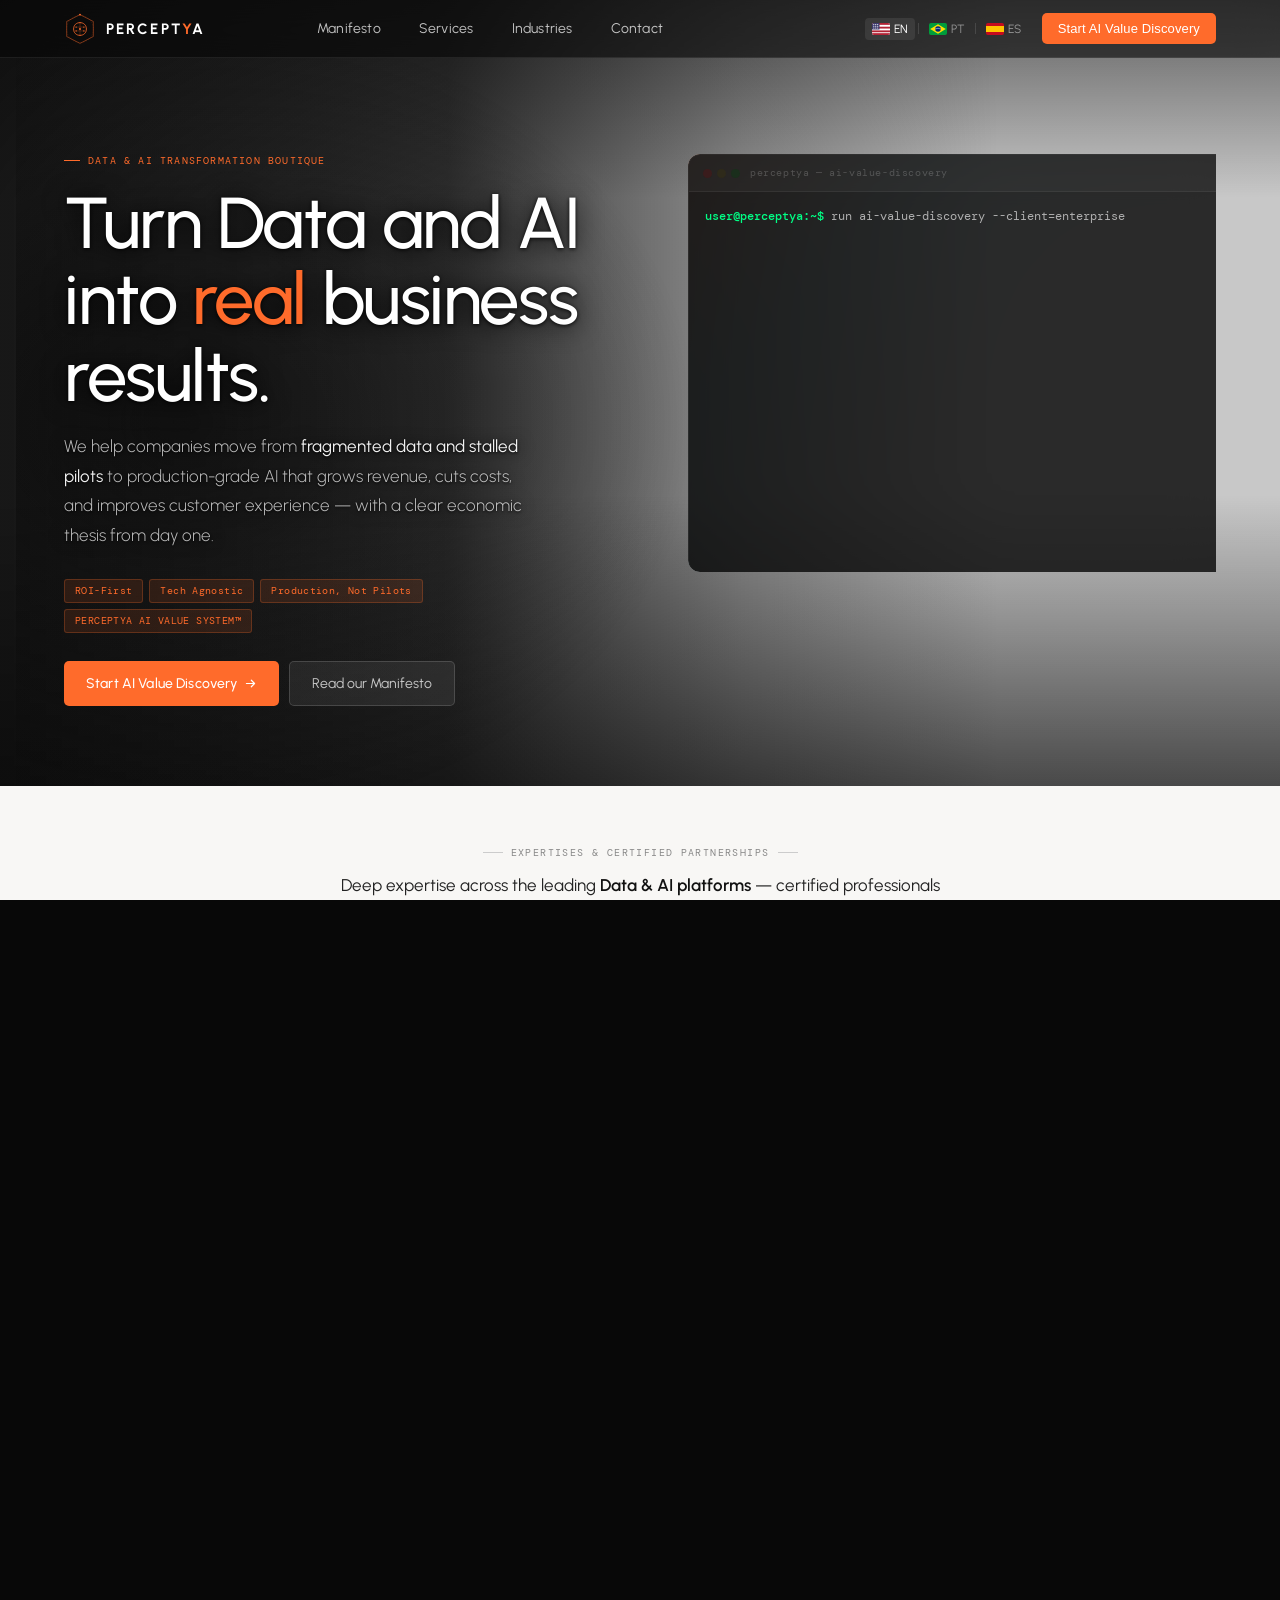
==== commit bbdbf986: "Primeira versão do novo site finalizada e liberada para aplicação e deploy. A partir daqui, alteraçõ" ====
--- a/index.html
+++ b/index.html
@@ -135,7 +135,7 @@
 .hero {
   position: relative;
   z-index: 1;
-  min-height: 88svh;
+  min-height: 75svh;
   padding-top: var(--header-h);
 }
 
@@ -144,7 +144,7 @@
   max-width: var(--max-w);
   margin: 0 auto;
   padding: 0 var(--pad-x);
-  min-height: calc(88svh - var(--header-h));
+  min-height: calc(75svh - var(--header-h));
   display: flex;
   flex-direction: column;
 }
@@ -1103,12 +1103,22 @@
   <div class="header-left">
     <a href="index.html" class="nav-logo">
       <!-- Perceptya mark -->
-      <svg class="nav-logo-mark" width="26" height="26" viewBox="0 0 100 100" fill="none" xmlns="http://www.w3.org/2000/svg">
-        <path d="M50 50L50 10L84.64 30L84.64 70L50 90L15.36 70L15.36 30L50 10" stroke="#D4AF37" stroke-width="2" stroke-opacity="0.5"/>
-        <circle cx="50" cy="50" r="15" stroke="#D4AF37" stroke-width="3"/>
-        <path d="M50 20L65 45H35L50 20Z" fill="#D4AF37" fill-opacity="0.8"/>
-        <path d="M50 80L35 55H65L50 80Z" fill="#152238" stroke="#D4AF37"/>
-        <circle cx="50" cy="50" r="38" stroke="#D4AF37" stroke-width="1" stroke-dasharray="4 4"/>
+      <svg class="nav-logo-mark" width="32" height="32" viewBox="0 0 100 100" fill="none" xmlns="http://www.w3.org/2000/svg">
+        <polygon points="50,5 91.65,26.5 91.65,73.5 50,95 8.35,73.5 8.35,26.5" stroke="#FF6B2B" stroke-width="2" fill="none" stroke-opacity="0.7"/>
+        <path d="M50,30 C38,30 30,38 30,50 C30,62 38,70 50,70" stroke="#FF6B2B" stroke-width="2.5" fill="none" stroke-linecap="round"/>
+        <path d="M50,30 C62,30 70,38 70,50 C70,62 62,70 50,70" stroke="#FF6B2B" stroke-width="2.5" fill="none" stroke-linecap="round"/>
+        <line class="logo-circuit-1" x1="50" y1="30" x2="50" y2="70" stroke="#FF6B2B" stroke-width="1.5" stroke-opacity="0.5"/>
+        <line class="logo-circuit-2" x1="33" y1="44" x2="50" y2="44" stroke="#FF6B2B" stroke-width="1.5" stroke-opacity="0.5"/>
+        <line class="logo-circuit-3" x1="33" y1="56" x2="50" y2="56" stroke="#FF6B2B" stroke-width="1.5" stroke-opacity="0.5"/>
+        <line class="logo-circuit-2" x1="50" y1="44" x2="67" y2="44" stroke="#FF6B2B" stroke-width="1.5" stroke-opacity="0.5"/>
+        <line class="logo-circuit-3" x1="50" y1="56" x2="67" y2="56" stroke="#FF6B2B" stroke-width="1.5" stroke-opacity="0.5"/>
+        <circle class="logo-node-1" cx="50" cy="50" r="3" fill="#FF6B2B"/>
+        <circle class="logo-node-2" cx="38" cy="44" r="2" fill="#FF6B2B"/>
+        <circle class="logo-node-3" cx="62" cy="56" r="2" fill="#FF6B2B"/>
+        <circle class="logo-node-2" cx="38" cy="56" r="2" fill="#FF6B2B"/>
+        <circle class="logo-node-3" cx="62" cy="44" r="2" fill="#FF6B2B"/>
+        <circle class="logo-orbit" cx="50" cy="50" r="42" stroke="#FF6B2B" stroke-width="1.2" stroke-dasharray="5 3.5" stroke-opacity="0.35"/>
+        <circle class="logo-pulse" cx="50" cy="5" r="3" fill="#FF6B2B"/>
       </svg>
       <span class="nav-logo-text">PERCEPT<em>Y</em>A</span>
     </a>
@@ -1775,7 +1785,7 @@
     </div>
     <div class="dp-cta-bar">
       <span class="dp-cta-text">Week 1 of Discovery. The starting point for every transformation that delivers real results.</span>
-      <a href="services.html#phase1" class="btn-primary" style="font-size:13px;padding:9px 16px;">
+      <a href="services.html#p1s1" class="btn-primary" style="font-size:13px;padding:9px 16px;">
         Explore this phase in detail
         <svg viewBox="0 0 16 16" fill="none"><path d="M3 8h10M9 4l4 4-4 4" stroke="currentColor" stroke-width="1.5" stroke-linecap="round" stroke-linejoin="round"/></svg>
       </a>
@@ -1875,7 +1885,7 @@
     </div>
     <div class="dp-cta-bar">
       <span class="dp-cta-text">Weeks 2–4. The benchmark that makes every future decision defensible.</span>
-      <a href="services.html#phase1" class="btn-primary" style="font-size:13px;padding:9px 16px;">
+      <a href="services.html#p1s2" class="btn-primary" style="font-size:13px;padding:9px 16px;">
         Explore this phase in detail
         <svg viewBox="0 0 16 16" fill="none"><path d="M3 8h10M9 4l4 4-4 4" stroke="currentColor" stroke-width="1.5" stroke-linecap="round" stroke-linejoin="round"/></svg>
       </a>
@@ -1974,7 +1984,7 @@
     </div>
     <div class="dp-cta-bar">
       <span class="dp-cta-text">Weeks 4–6. From 23 candidates to a portfolio of 7 use cases with approved business cases.</span>
-      <a href="services.html#phase1" class="btn-primary" style="font-size:13px;padding:9px 16px;">
+      <a href="services.html#p1s3" class="btn-primary" style="font-size:13px;padding:9px 16px;">
         Explore this phase in detail
         <svg viewBox="0 0 16 16" fill="none"><path d="M3 8h10M9 4l4 4-4 4" stroke="currentColor" stroke-width="1.5" stroke-linecap="round" stroke-linejoin="round"/></svg>
       </a>
@@ -2080,7 +2090,7 @@
     </div>
     <div class="dp-cta-bar">
       <span class="dp-cta-text">Weeks 6–10. The output that turns AI into a revenue line, not a cost line.</span>
-      <a href="services.html#phase1" class="btn-primary" style="font-size:13px;padding:9px 16px;">
+      <a href="services.html#p1s4" class="btn-primary" style="font-size:13px;padding:9px 16px;">
         Explore this phase in detail
         <svg viewBox="0 0 16 16" fill="none"><path d="M3 8h10M9 4l4 4-4 4" stroke="currentColor" stroke-width="1.5" stroke-linecap="round" stroke-linejoin="round"/></svg>
       </a>
@@ -2744,12 +2754,22 @@
     <!-- Brand -->
     <div class="footer-brand">
       <a href="index.html" class="footer-logo">
-        <svg class="footer-logo-mark" width="24" height="24" viewBox="0 0 100 100" fill="none" xmlns="http://www.w3.org/2000/svg">
-          <path d="M50 50L50 10L84.64 30L84.64 70L50 90L15.36 70L15.36 30L50 10" stroke="#D4AF37" stroke-width="2" stroke-opacity="0.5"/>
-          <circle cx="50" cy="50" r="15" stroke="#D4AF37" stroke-width="3"/>
-          <path d="M50 20L65 45H35L50 20Z" fill="#D4AF37" fill-opacity="0.8"/>
-          <path d="M50 80L35 55H65L50 80Z" fill="#152238" stroke="#D4AF37"/>
-          <circle cx="50" cy="50" r="38" stroke="#D4AF37" stroke-width="1" stroke-dasharray="4 4"/>
+        <svg class="footer-logo-mark" width="28" height="28" viewBox="0 0 100 100" fill="none" xmlns="http://www.w3.org/2000/svg">
+          <polygon points="50,5 91.65,26.5 91.65,73.5 50,95 8.35,73.5 8.35,26.5" stroke="#FF6B2B" stroke-width="2" fill="none" stroke-opacity="0.7"/>
+          <path d="M50,30 C38,30 30,38 30,50 C30,62 38,70 50,70" stroke="#FF6B2B" stroke-width="2.5" fill="none" stroke-linecap="round"/>
+          <path d="M50,30 C62,30 70,38 70,50 C70,62 62,70 50,70" stroke="#FF6B2B" stroke-width="2.5" fill="none" stroke-linecap="round"/>
+          <line class="logo-circuit-1" x1="50" y1="30" x2="50" y2="70" stroke="#FF6B2B" stroke-width="1.5" stroke-opacity="0.5"/>
+          <line class="logo-circuit-2" x1="33" y1="44" x2="50" y2="44" stroke="#FF6B2B" stroke-width="1.5" stroke-opacity="0.5"/>
+          <line class="logo-circuit-3" x1="33" y1="56" x2="50" y2="56" stroke="#FF6B2B" stroke-width="1.5" stroke-opacity="0.5"/>
+          <line class="logo-circuit-2" x1="50" y1="44" x2="67" y2="44" stroke="#FF6B2B" stroke-width="1.5" stroke-opacity="0.5"/>
+          <line class="logo-circuit-3" x1="50" y1="56" x2="67" y2="56" stroke="#FF6B2B" stroke-width="1.5" stroke-opacity="0.5"/>
+          <circle class="logo-node-1" cx="50" cy="50" r="3" fill="#FF6B2B"/>
+          <circle class="logo-node-2" cx="38" cy="44" r="2" fill="#FF6B2B"/>
+          <circle class="logo-node-3" cx="62" cy="56" r="2" fill="#FF6B2B"/>
+          <circle class="logo-node-2" cx="38" cy="56" r="2" fill="#FF6B2B"/>
+          <circle class="logo-node-3" cx="62" cy="44" r="2" fill="#FF6B2B"/>
+          <circle class="logo-orbit" cx="50" cy="50" r="42" stroke="#FF6B2B" stroke-width="1.2" stroke-dasharray="5 3.5" stroke-opacity="0.35"/>
+          <circle class="logo-pulse" cx="50" cy="5" r="3" fill="#FF6B2B"/>
         </svg>
         <span class="footer-logo-text">PERCEPT<em>Y</em>A</span>
       </a>
@@ -2809,6 +2829,7 @@
         <a href="industries.html#manufacturing">Manufacturing</a>
         <a href="industries.html#healthcare">Healthcare</a>
         <a href="industries.html#b2b">B2B / SaaS</a>
+        <a href="industries.html#startups">Startups &amp; Scale-ups</a>
       </div>
 
       <!-- Contact -->
--- a/assets/css/header.css
+++ b/assets/css/header.css
@@ -27,16 +27,48 @@
 
 /* Logo */
 .nav-logo {
-  display: flex; align-items: center; gap: 9px;
+  display: flex; align-items: center; gap: 10px;
   text-decoration: none; flex-shrink: 0;
 }
-.nav-logo-mark { width: 26px; height: 26px; flex-shrink: 0; display: block; }
+.nav-logo-mark { width: 32px; height: 32px; flex-shrink: 0; display: block; }
 .nav-logo-text {
   font-family: var(--font);
   font-weight: 700; font-size: 15px; letter-spacing: 0.14em;
   color: var(--white);
 }
 .nav-logo-text em { font-style: normal; color: var(--orange); }
+
+/* Logo SVG animation */
+@keyframes logoOrbitSpin {
+  from { transform: rotate(0deg); }
+  to   { transform: rotate(360deg); }
+}
+@keyframes logoPulse {
+  0%, 100% { opacity: 0.3; }
+  50%      { opacity: 1; }
+}
+@keyframes logoNodePulse {
+  0%, 100% { opacity: 0.3; r: 2; }
+  50%      { opacity: 1; r: 2.8; }
+}
+@keyframes logoNodePulseLg {
+  0%, 100% { opacity: 0.3; r: 3; }
+  50%      { opacity: 1; r: 4; }
+}
+@keyframes logoCircuitPulse {
+  0%, 100% { stroke-opacity: 0.2; }
+  50%      { stroke-opacity: 0.7; }
+}
+.logo-orbit    { transform-box: fill-box; transform-origin: center; animation: logoOrbitSpin 14s linear infinite; }
+.logo-pulse    { animation: logoPulse 3s ease-in-out infinite; }
+.logo-node-1   { animation: logoNodePulseLg 2.4s ease-in-out infinite 0s; }
+.logo-node-2   { animation: logoNodePulse 2.4s ease-in-out infinite 0.6s; }
+.logo-node-3   { animation: logoNodePulse 2.4s ease-in-out infinite 1.2s; }
+.logo-circuit-1 { animation: logoCircuitPulse 2.4s ease-in-out infinite 0.3s; }
+.logo-circuit-2 { animation: logoCircuitPulse 2.4s ease-in-out infinite 0.9s; }
+.logo-circuit-3 { animation: logoCircuitPulse 2.4s ease-in-out infinite 1.5s; }
+.nav-logo:hover .nav-logo-mark { filter: drop-shadow(0 0 6px rgba(255,107,43,0.5)); transition: filter .3s ease; }
+.nav-logo:hover .logo-orbit { animation-duration: 5s; }
 
 /* SVG flag in lang toggle */
 .lang-flag {
--- a/assets/css/footer.css
+++ b/assets/css/footer.css
@@ -35,7 +35,7 @@
   text-decoration: none;
   margin-bottom: 16px;
 }
-.footer-logo-mark { width: 24px; height: 24px; flex-shrink: 0; display: block; }
+.footer-logo-mark { width: 28px; height: 28px; flex-shrink: 0; display: block; }
 .footer-logo-text {
   font-family: var(--font);
   font-weight: 700; font-size: 14px; letter-spacing: .14em;
